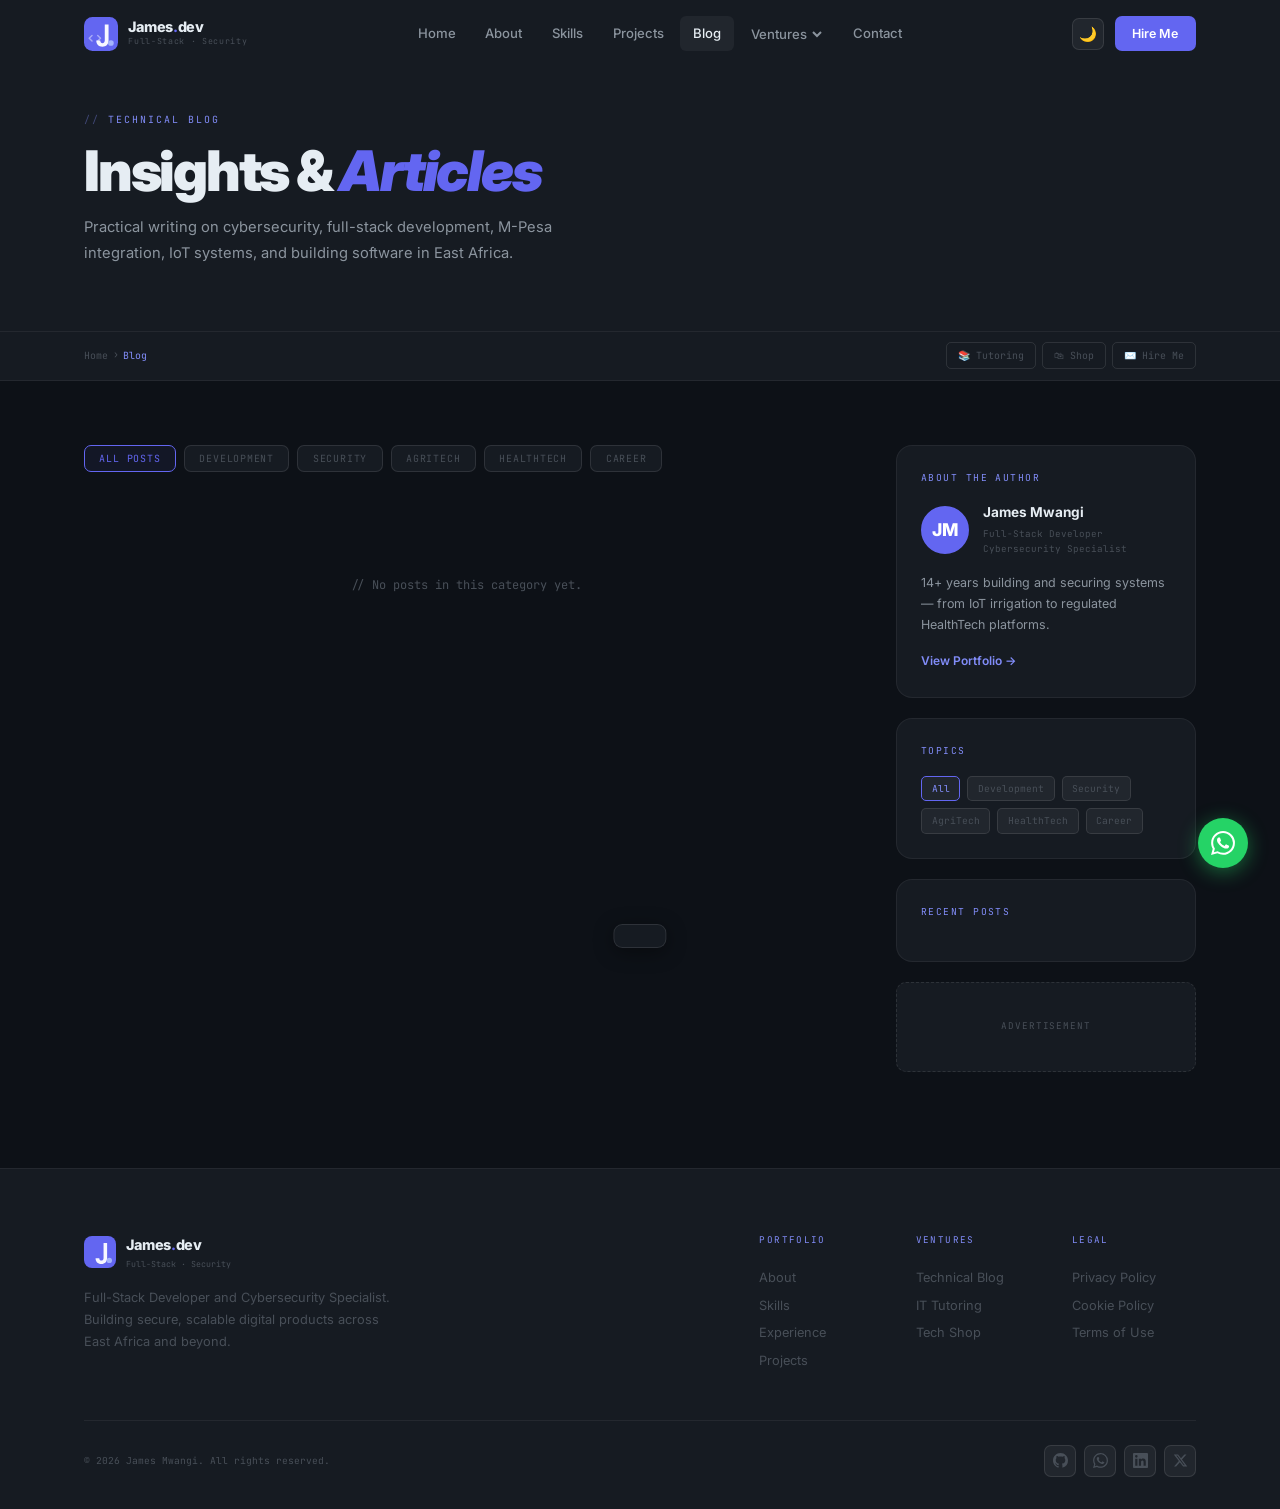
==== blog.html @ 461139a3 "Add files via upload" ====
<!DOCTYPE html>
<html lang="en" data-theme="dark">
<head>
<meta charset="UTF-8">
<meta name="viewport" content="width=device-width, initial-scale=1.0">
<title>Blog | James Mwangi — Cybersecurity &amp; Full-Stack Development Insights</title>
<meta name="description" content="Technical articles on cybersecurity, full-stack development, M-Pesa API integration, IoT systems, and building software in East Africa.">
<meta property="og:title" content="Blog — James Mwangi">
<meta property="og:type" content="website">
<meta name="robots" content="index, follow">
<link rel="canonical" href="https://jamesmainamwangi.com/blog.html">
<link rel="icon" href="favicon.ico">
<link rel="preconnect" href="https://fonts.googleapis.com">
<link href="https://fonts.googleapis.com/css2?family=Inter:wght@300;400;500;600;700;800;900&family=JetBrains+Mono:wght@400;500;700&display=swap" rel="stylesheet">
<style>
:root{--bg:#0d1117;--bg2:#161b22;--bg3:#21262d;--bg4:#30363d;--text:#e6edf3;--text2:#8b949e;--text3:#484f58;--accent:#6366f1;--accent2:#818cf8;--green:#3fb950;--border:rgba(255,255,255,.06);--border2:rgba(255,255,255,.1);--shadow2:0 4px 20px rgba(0,0,0,.4);--r:10px;--r2:16px;--t:all .25s cubic-bezier(.4,0,.2,1);}
[data-theme="light"]{--bg:#f6f8fa;--bg2:#fff;--bg3:#f0f2f5;--bg4:#e4e8ed;--text:#1f2328;--text2:#656d76;--text3:#9198a1;--border:rgba(0,0,0,.07);--border2:rgba(0,0,0,.12);--shadow2:0 4px 20px rgba(0,0,0,.06);}
*,*::before,*::after{margin:0;padding:0;box-sizing:border-box;}html{scroll-behavior:smooth;}
body{font-family:'Inter',system-ui,sans-serif;background:var(--bg);color:var(--text);line-height:1.6;overflow-x:hidden;transition:background .3s,color .3s;}
img{max-width:100%;display:block;}a{color:inherit;text-decoration:none;}button{cursor:pointer;border:none;background:none;font-family:inherit;}ul{list-style:none;}
::selection{background:var(--accent);color:#fff;}::-webkit-scrollbar{width:4px;}::-webkit-scrollbar-track{background:var(--bg);}::-webkit-scrollbar-thumb{background:var(--bg4);border-radius:2px;}
.container{max-width:1160px;margin:0 auto;padding:0 1.5rem;}
.nav{position:fixed;top:0;left:0;right:0;z-index:999;padding:1rem 0;transition:var(--t);}
.nav.stuck{background:rgba(13,17,23,.92);backdrop-filter:blur(20px);border-bottom:1px solid var(--border);padding:.7rem 0;}
[data-theme="light"] .nav.stuck{background:rgba(246,248,250,.92);}
.nav-inner{max-width:1160px;margin:0 auto;padding:0 1.5rem;display:flex;align-items:center;justify-content:space-between;}
.nav-logo{display:flex;align-items:center;gap:.65rem;}
.nav-logo-text .name{font-size:.9rem;font-weight:800;color:var(--text);letter-spacing:-.02em;line-height:1.15;}
.nav-logo-text .name span{color:var(--accent);}
.nav-logo-text .role{font-family:'JetBrains Mono',monospace;font-size:.52rem;color:var(--text3);letter-spacing:.08em;}
.nav-links{display:flex;align-items:center;gap:.25rem;}
.nav-links a{font-size:.82rem;font-weight:500;color:var(--text2);padding:.45rem .8rem;border-radius:6px;transition:var(--t);}
.nav-links a:hover,.nav-links a.active{color:var(--text);background:var(--bg3);}
.nav-dropdown{position:relative;}
.nav-dropdown-btn{font-size:.82rem;font-weight:500;color:var(--text2);padding:.45rem .8rem;border-radius:6px;display:flex;align-items:center;gap:.3rem;transition:var(--t);cursor:pointer;}
.nav-dropdown-btn:hover{color:var(--text);background:var(--bg3);}
.nav-dropdown-btn svg{width:12px;height:12px;transition:transform .25s;}
.nav-dropdown-btn.open svg{transform:rotate(180deg);}
.dropdown-menu{position:absolute;top:calc(100% + .5rem);right:0;width:220px;background:var(--bg2);border:1px solid var(--border2);border-radius:var(--r2);padding:.5rem;box-shadow:var(--shadow2);display:none;flex-direction:column;gap:.15rem;z-index:10;}
.dropdown-menu.open{display:flex;}
.dropdown-item{display:flex;align-items:center;gap:.75rem;padding:.75rem .9rem;border-radius:8px;transition:background .2s;}
.dropdown-item:hover{background:var(--bg3);}
.dropdown-item-icon{font-size:1.15rem;flex-shrink:0;}
.dropdown-item-text .t{font-size:.82rem;font-weight:600;color:var(--text);}
.dropdown-item-text .s{font-size:.7rem;color:var(--text2);margin-top:.1rem;}
.nav-right{display:flex;align-items:center;gap:.65rem;}
.theme-toggle{width:32px;height:32px;border-radius:7px;background:var(--bg3);border:1px solid var(--border2);color:var(--text2);font-size:.9rem;display:flex;align-items:center;justify-content:center;transition:var(--t);}
.theme-toggle:hover{background:var(--bg4);color:var(--text);}
.nav-cta{padding:.48rem 1.1rem;background:var(--accent);color:#fff;font-size:.78rem;font-weight:600;border-radius:7px;transition:var(--t);}
.nav-cta:hover{background:var(--accent2);}
.hamburger{display:none;flex-direction:column;gap:5px;width:32px;height:32px;align-items:center;justify-content:center;background:var(--bg3);border:1px solid var(--border2);border-radius:7px;padding:0;}
.hamburger span{display:block;width:16px;height:1.5px;background:var(--text);border-radius:2px;}
.mob-nav{display:none;position:fixed;inset:0;z-index:9000;background:var(--bg);flex-direction:column;align-items:center;justify-content:center;gap:2rem;}
.mob-nav.open{display:flex;}
.mob-nav a{font-size:1.6rem;font-weight:800;color:var(--text);transition:color .2s;}
.mob-nav a:hover{color:var(--accent2);}
.mob-close{position:absolute;top:1.5rem;right:1.5rem;font-size:1.3rem;color:var(--text2);width:36px;height:36px;border-radius:8px;background:var(--bg2);border:1px solid var(--border2);display:flex;align-items:center;justify-content:center;cursor:pointer;}
.page-hero{padding:7rem 0 4rem;background:var(--bg2);border-bottom:1px solid var(--border);}
.page-hero-eyebrow{font-family:'JetBrains Mono',monospace;font-size:.62rem;color:var(--accent2);letter-spacing:.2em;text-transform:uppercase;margin-bottom:.9rem;display:flex;align-items:center;gap:.5rem;}
.page-hero-eyebrow::before{content:'//';opacity:.4;}
.page-hero h1{font-size:clamp(2.2rem,5vw,3.5rem);font-weight:900;letter-spacing:-.04em;line-height:1.05;margin-bottom:.9rem;}
.page-hero h1 em{font-style:italic;color:var(--accent);}
.page-hero-sub{font-size:.92rem;color:var(--text2);line-height:1.75;max-width:520px;}
.breadcrumb-bar{background:var(--bg2);border-bottom:1px solid var(--border);padding:.65rem 0;}
.breadcrumb-inner{max-width:1160px;margin:0 auto;padding:0 1.5rem;display:flex;align-items:center;gap:.35rem;flex-wrap:wrap;}
.bc-crumb{font-family:'JetBrains Mono',monospace;font-size:.62rem;color:var(--text3);transition:color .2s;}
.bc-crumb:hover{color:var(--accent2);}
.bc-sep{color:var(--text3);font-size:.65rem;}
.bc-active{font-family:'JetBrains Mono',monospace;font-size:.62rem;color:var(--accent2);}
.bc-pill{font-family:'JetBrains Mono',monospace;font-size:.62rem;color:var(--text3);padding:.28rem .7rem;border:1px solid var(--border2);border-radius:5px;transition:all .2s;}
.bc-pill:hover{color:var(--accent2);border-color:var(--accent2);}
.blog-layout{display:grid;grid-template-columns:1fr 300px;gap:3rem;align-items:start;padding:4rem 0 6rem;}
.blog-filters{display:flex;gap:.5rem;flex-wrap:wrap;margin-bottom:2.5rem;}
.bf{font-family:'JetBrains Mono',monospace;font-size:.62rem;letter-spacing:.08em;text-transform:uppercase;padding:.38rem .9rem;border-radius:7px;background:var(--bg2);border:1px solid var(--border2);color:var(--text3);transition:var(--t);cursor:pointer;}
.bf:hover,.bf.on{border-color:var(--accent);color:var(--accent);background:rgba(99,102,241,.07);}
.blog-grid{display:flex;flex-direction:column;gap:1.25rem;}
.blog-card{background:var(--bg2);border:1px solid var(--border);border-radius:var(--r2);padding:1.75rem;cursor:pointer;transition:var(--t);display:flex;flex-direction:column;}
.blog-card:hover{border-color:rgba(99,102,241,.4);transform:translateY(-2px);box-shadow:var(--shadow2);}
.blog-card.featured{flex-direction:row;gap:2rem;align-items:flex-start;}
.bc-icon{width:88px;height:88px;border-radius:12px;background:var(--bg3);border:1px solid var(--border2);display:flex;align-items:center;justify-content:center;font-size:2rem;flex-shrink:0;}
.bc-badge{display:inline-block;font-family:'JetBrains Mono',monospace;font-size:.56rem;letter-spacing:.1em;text-transform:uppercase;padding:.2rem .55rem;border-radius:4px;background:rgba(99,102,241,.1);color:var(--accent2);margin-bottom:.65rem;}
.bc-title{font-size:1rem;font-weight:700;margin-bottom:.5rem;line-height:1.35;}
.blog-card.featured .bc-title{font-size:1.15rem;}
.bc-excerpt{font-size:.8rem;color:var(--text2);line-height:1.65;flex:1;margin-bottom:1rem;}
.bc-meta{display:flex;justify-content:space-between;align-items:center;margin-top:auto;padding-top:.75rem;border-top:1px solid var(--border);}
.bc-date{font-family:'JetBrains Mono',monospace;font-size:.6rem;color:var(--text3);}
.bc-read{font-size:.75rem;font-weight:600;color:var(--accent2);}
.loading-state{text-align:center;padding:3rem 2rem;color:var(--text3);font-family:'JetBrains Mono',monospace;font-size:.75rem;}
.spinner{width:28px;height:28px;border:2px solid var(--border2);border-top-color:var(--accent);border-radius:50%;animation:spin .7s linear infinite;margin:0 auto 1rem;}
@keyframes spin{to{transform:rotate(360deg);}}
.empty-state{text-align:center;padding:4rem 2rem;color:var(--text3);font-family:'JetBrains Mono',monospace;font-size:.75rem;}
.blog-sidebar{position:sticky;top:5.5rem;display:flex;flex-direction:column;gap:1.25rem;}
.sidebar-card{background:var(--bg2);border:1px solid var(--border);border-radius:var(--r2);padding:1.5rem;}
.sc-title{font-family:'JetBrains Mono',monospace;font-size:.6rem;color:var(--accent2);letter-spacing:.15em;text-transform:uppercase;margin-bottom:1.1rem;}
.sc-tags{display:flex;flex-wrap:wrap;gap:.45rem;}
.sc-tag{font-family:'JetBrains Mono',monospace;font-size:.6rem;padding:.25rem .6rem;border-radius:5px;background:var(--bg3);border:1px solid var(--border2);color:var(--text3);cursor:pointer;transition:var(--t);}
.sc-tag:hover,.sc-tag.on{border-color:var(--accent);color:var(--accent2);}
.sc-recent{display:flex;flex-direction:column;gap:.75rem;}
.sc-recent-item{display:flex;gap:.75rem;align-items:flex-start;cursor:pointer;transition:opacity .2s;}
.sc-recent-item:hover{opacity:.75;}
.sc-recent-num{font-family:'JetBrains Mono',monospace;font-size:.6rem;color:var(--accent2);flex-shrink:0;margin-top:.15rem;}
.sc-recent-title{font-size:.78rem;font-weight:500;color:var(--text2);line-height:1.45;}
.sc-author{display:flex;align-items:center;gap:.85rem;}
.sc-author-avatar{width:48px;height:48px;border-radius:50%;background:var(--accent);display:flex;align-items:center;justify-content:center;font-size:1.1rem;font-weight:800;color:#fff;flex-shrink:0;border:2px solid var(--accent);}
.sc-author-name{font-size:.85rem;font-weight:700;color:var(--text);}
.sc-author-role{font-family:'JetBrains Mono',monospace;font-size:.58rem;color:var(--text3);margin-top:.2rem;}
.ad-unit{background:var(--bg2);border:1px dashed var(--border2);border-radius:var(--r);padding:1.25rem;text-align:center;min-height:90px;display:flex;align-items:center;justify-content:center;}
.ad-label{font-family:'JetBrains Mono',monospace;font-size:.58rem;color:var(--text3);letter-spacing:.1em;text-transform:uppercase;}
.post-reader{display:none;padding:4rem 0 6rem;}
.post-reader.open{display:block;}
.post-reader-inner{display:grid;grid-template-columns:1fr 300px;gap:3rem;align-items:start;}
.post-back{display:inline-flex;align-items:center;gap:.45rem;font-family:'JetBrains Mono',monospace;font-size:.68rem;color:var(--accent2);margin-bottom:2.5rem;cursor:pointer;background:none;border:none;transition:gap .2s;text-transform:uppercase;letter-spacing:.08em;}
.post-back:hover{gap:.8rem;}
.post-cat{font-family:'JetBrains Mono',monospace;font-size:.62rem;color:var(--accent2);letter-spacing:.15em;text-transform:uppercase;margin-bottom:.75rem;}
.post-title-h{font-size:clamp(1.6rem,4vw,2.5rem);font-weight:900;letter-spacing:-.03em;line-height:1.1;margin-bottom:1rem;}
.post-meta-bar{display:flex;gap:2rem;font-family:'JetBrains Mono',monospace;font-size:.62rem;color:var(--text3);padding-bottom:1.5rem;border-bottom:1px solid var(--border2);margin-bottom:2.25rem;flex-wrap:wrap;}
.post-body{font-size:.95rem;line-height:1.85;color:var(--text2);}
.post-body h2{font-size:1.3rem;font-weight:800;color:var(--text);margin:2.5rem 0 .85rem;letter-spacing:-.02em;}
.post-body h3{font-size:1.05rem;font-weight:700;color:var(--text);margin:2rem 0 .6rem;}
.post-body p{margin-bottom:1.35rem;}
.post-body strong{color:var(--text);}
.post-body a{color:var(--accent2);text-decoration:underline;}
.post-body code{font-family:'JetBrains Mono',monospace;font-size:.83em;background:var(--bg2);border:1px solid var(--border2);padding:.12em .45em;color:var(--accent2);border-radius:4px;}
.post-body pre{background:var(--bg2);border:1px solid var(--border2);padding:1.4rem;border-radius:var(--r2);margin:1.5rem 0;overflow-x:auto;}
.post-body pre code{background:none;border:none;padding:0;color:var(--text);font-size:.82rem;line-height:1.7;}
.post-body ul,.post-body ol{margin:1rem 0 1.35rem 1.5rem;}
.post-body ul{list-style:disc;}.post-body ol{list-style:decimal;}
.post-body li{margin-bottom:.45rem;}
.post-body blockquote{border-left:3px solid var(--accent);padding:1rem 1.25rem;color:var(--text2);font-style:italic;margin:1.5rem 0;background:var(--bg2);border-radius:0 8px 8px 0;}
.post-body img{width:100%;border-radius:var(--r);border:1px solid var(--border2);margin:1.5rem 0;}
.post-body hr{border:none;border-top:1px solid var(--border2);margin:2rem 0;}
.post-body .video-wrap{position:relative;padding-bottom:56.25%;height:0;margin:1.5rem 0;border-radius:var(--r);overflow:hidden;}
.post-body .video-wrap iframe{position:absolute;inset:0;width:100%;height:100%;}
.share-strip{margin-top:3rem;padding-top:2rem;border-top:1px solid var(--border2);}
.share-label{font-family:'JetBrains Mono',monospace;font-size:.6rem;color:var(--text3);letter-spacing:.12em;text-transform:uppercase;margin-bottom:.9rem;}
.share-btns{display:flex;gap:.6rem;flex-wrap:wrap;}
.sh{padding:.48rem 1.05rem;border-radius:7px;font-size:.72rem;font-weight:700;display:flex;align-items:center;gap:.4rem;transition:var(--t);font-family:'Inter',sans-serif;border:none;cursor:pointer;}
.sh:hover{transform:translateY(-2px);}
.sh-wa{background:#25d366;color:#fff;}.sh-tw{background:#1da1f2;color:#fff;}.sh-li{background:#0077b5;color:#fff;}
.sh-cp{background:var(--bg2);border:1px solid var(--border2);color:var(--text2);}
.sh-cp:hover{border-color:var(--accent);color:var(--accent2);}
.wa-fab{position:fixed;bottom:2rem;right:2rem;z-index:800;width:50px;height:50px;border-radius:50%;background:#25d366;color:#fff;display:flex;align-items:center;justify-content:center;box-shadow:0 4px 20px rgba(37,211,102,.45);transition:var(--t);text-decoration:none;}
.wa-fab:hover{transform:scale(1.1);}
.toast{position:fixed;bottom:2rem;left:50%;transform:translateX(-50%) translateY(80px);background:var(--bg2);border:1px solid var(--border2);color:var(--text);padding:.7rem 1.6rem;border-radius:9px;font-size:.82rem;font-weight:500;z-index:99999;transition:transform .35s;white-space:nowrap;box-shadow:var(--shadow2);pointer-events:none;}
.toast.show{transform:translateX(-50%) translateY(0);}
.footer{background:var(--bg2);border-top:1px solid var(--border);padding:4rem 0 2rem;}
.footer-top{display:grid;grid-template-columns:1.4fr 1fr;gap:4rem;margin-bottom:3rem;}
.fb-logo{display:flex;align-items:center;gap:.65rem;margin-bottom:1rem;}
.fb-name{font-size:.9rem;font-weight:800;letter-spacing:-.02em;}
.fb-name span{color:var(--accent);}
.fb-role{font-family:'JetBrains Mono',monospace;font-size:.52rem;color:var(--text3);margin-top:.15rem;}
.footer-bio{font-size:.8rem;color:var(--text3);line-height:1.7;max-width:320px;}
.footer-cols{display:grid;grid-template-columns:repeat(3,1fr);gap:2rem;}
.fc-title{font-family:'JetBrains Mono',monospace;font-size:.58rem;color:var(--accent2);letter-spacing:.15em;text-transform:uppercase;margin-bottom:.85rem;}
.footer-col{display:flex;flex-direction:column;gap:.45rem;}
.footer-col a{font-size:.8rem;color:var(--text3);transition:color .2s;}
.footer-col a:hover{color:var(--accent2);}
.footer-bottom{display:flex;justify-content:space-between;align-items:center;flex-wrap:wrap;gap:1rem;padding-top:1.5rem;border-top:1px solid var(--border);}
.footer-copy{font-family:'JetBrains Mono',monospace;font-size:.6rem;color:var(--text3);}
.footer-socials{display:flex;gap:.5rem;}
.soc-btn{width:32px;height:32px;border-radius:7px;background:var(--bg3);border:1px solid var(--border2);color:var(--text3);display:flex;align-items:center;justify-content:center;transition:var(--t);}
.soc-btn:hover{background:var(--accent);border-color:var(--accent);color:#fff;transform:translateY(-2px);}
.reveal{opacity:0;transform:translateY(20px);transition:opacity .6s,transform .6s;}
.reveal.in{opacity:1;transform:translateY(0);}
@media(max-width:1024px){.blog-layout,.post-reader-inner{grid-template-columns:1fr;}.blog-sidebar{position:static;}.footer-top{grid-template-columns:1fr;gap:3rem;}}
@media(max-width:768px){.nav-links,.nav-dropdown,.nav-cta{display:none;}.hamburger{display:flex;}.blog-card.featured{flex-direction:column;}.bc-icon{width:60px;height:60px;font-size:1.5rem;}.footer-cols{grid-template-columns:repeat(2,1fr);}}
@media(max-width:520px){.footer-cols{grid-template-columns:1fr;}}
</style>
</head>
<body>

<div class="mob-nav" id="mobNav">
  <button class="mob-close" onclick="closeMob()">&#x2715;</button>
  <a href="index.html" onclick="closeMob()">Home</a>
  <a href="index.html#about" onclick="closeMob()">About</a>
  <a href="index.html#projects" onclick="closeMob()">Projects</a>
  <a href="blog.html" onclick="closeMob()" style="color:var(--accent2)">Blog</a>
  <a href="tutoring.html" onclick="closeMob()">Tutoring</a>
  <a href="shop.html" onclick="closeMob()">Shop</a>
  <a href="index.html#contact" onclick="closeMob()">Contact</a>
</div>

<nav class="nav" id="mainNav">
  <div class="nav-inner">
    <a href="index.html" class="nav-logo">
      <svg width="34" height="34" viewBox="0 0 36 36" fill="none"><rect width="36" height="36" rx="9" fill="#6366f1"/><path d="M21 8h5v17c0 3.9-2.4 6.5-6.5 6.5S13 28.9 13 25h4.2c0 1.7 1 2.7 2.3 2.7s2.5-1 2.5-2.7V8z" fill="white" opacity=".95"/><circle cx="28.5" cy="27.5" r="3" fill="#a5b4fc"/><path d="M8.5 19.5l-3 3 3 3M14.5 19.5l3 3-3 3" stroke="white" stroke-width="1.5" stroke-linecap="round" stroke-linejoin="round" opacity=".45"/></svg>
      <div class="nav-logo-text"><div class="name">James<span>.</span>dev</div><div class="role">Full-Stack &middot; Security</div></div>
    </a>
    <div class="nav-links">
      <a href="index.html">Home</a><a href="index.html#about">About</a><a href="index.html#skills">Skills</a>
      <a href="index.html#projects">Projects</a><a href="blog.html" class="active">Blog</a>
      <div class="nav-dropdown">
        <button class="nav-dropdown-btn" id="venturesBtn" onclick="toggleDropdown()">Ventures<svg viewBox="0 0 12 12" fill="none" stroke="currentColor" stroke-width="2"><path d="M2 4l4 4 4-4"/></svg></button>
        <div class="dropdown-menu" id="venturesMenu">
          <a href="tutoring.html" class="dropdown-item"><span class="dropdown-item-icon">&#x1F4DA;</span><div class="dropdown-item-text"><div class="t">IT &amp; CS Tutoring</div><div class="s">Academic coaching &amp; mentorship</div></div></a>
          <a href="shop.html" class="dropdown-item"><span class="dropdown-item-icon">&#x1F6CD;</span><div class="dropdown-item-text"><div class="t">Tech Shop</div><div class="s">Curated developer tools &amp; gadgets</div></div></a>
        </div>
      </div>
      <a href="index.html#contact">Contact</a>
    </div>
    <div class="nav-right">
      <button class="theme-toggle" id="themeBtn" onclick="toggleTheme()">&#x1F319;</button>
      <a href="index.html#contact" class="nav-cta">Hire Me</a>
      <button class="hamburger" onclick="openMob()"><span></span><span></span><span></span></button>
    </div>
  </div>
</nav>

<header class="page-hero">
  <div class="container">
    <div class="page-hero-eyebrow">Technical Blog</div>
    <h1>Insights &amp; <em>Articles</em></h1>
    <p class="page-hero-sub">Practical writing on cybersecurity, full-stack development, M-Pesa integration, IoT systems, and building software in East Africa.</p>
  </div>
</header>

<div class="breadcrumb-bar"><div class="breadcrumb-inner">
  <a href="index.html" class="bc-crumb">Home</a><span class="bc-sep">&#x203A;</span><span class="bc-active">Blog</span>
  <div style="flex:1"></div>
  <a href="tutoring.html" class="bc-pill">&#x1F4DA; Tutoring</a>
  <a href="shop.html" class="bc-pill">&#x1F6CD; Shop</a>
  <a href="index.html#contact" class="bc-pill">&#x2709;&#xFE0F; Hire Me</a>
</div></div>

<div class="container">
  <div id="blogIndex">
    <div class="blog-layout">
      <div>
        <div class="blog-filters" id="blogFilters">
          <button class="bf on" onclick="filterPosts(this,'all')">All Posts</button>
          <button class="bf" onclick="filterPosts(this,'dev')">Development</button>
          <button class="bf" onclick="filterPosts(this,'security')">Security</button>
          <button class="bf" onclick="filterPosts(this,'agritech')">AgriTech</button>
          <button class="bf" onclick="filterPosts(this,'healthtech')">HealthTech</button>
          <button class="bf" onclick="filterPosts(this,'career')">Career</button>
        </div>
        <div class="blog-grid" id="blogGrid">
          <div class="loading-state"><div class="spinner"></div>// Loading posts&hellip;</div>
        </div>
      </div>
      <aside class="blog-sidebar">
        <div class="sidebar-card">
          <div class="sc-title">About the Author</div>
          <div class="sc-author"><div class="sc-author-avatar">JM</div><div><div class="sc-author-name">James Mwangi</div><div class="sc-author-role">Full-Stack Developer<br>Cybersecurity Specialist</div></div></div>
          <p style="font-size:.78rem;color:var(--text2);line-height:1.7;margin-top:.9rem;">14+ years building and securing systems &mdash; from IoT irrigation to regulated HealthTech platforms.</p>
          <a href="index.html" style="display:inline-flex;align-items:center;gap:.4rem;margin-top:1rem;font-size:.75rem;font-weight:600;color:var(--accent2);">View Portfolio &rarr;</a>
        </div>
        <div class="sidebar-card">
          <div class="sc-title">Topics</div>
          <div class="sc-tags" id="sidebarTags">
            <span class="sc-tag on" onclick="filterPosts(null,'all')">All</span>
            <span class="sc-tag" onclick="filterPosts(null,'dev')">Development</span>
            <span class="sc-tag" onclick="filterPosts(null,'security')">Security</span>
            <span class="sc-tag" onclick="filterPosts(null,'agritech')">AgriTech</span>
            <span class="sc-tag" onclick="filterPosts(null,'healthtech')">HealthTech</span>
            <span class="sc-tag" onclick="filterPosts(null,'career')">Career</span>
          </div>
        </div>
        <div class="sidebar-card"><div class="sc-title">Recent Posts</div><div class="sc-recent" id="recentPosts"></div></div>
        <div class="ad-unit"><div class="ad-label">Advertisement</div></div>
      </aside>
    </div>
  </div>

  <div class="post-reader" id="postReader">
    <div class="post-reader-inner">
      <div>
        <button class="post-back" onclick="closePost()">&larr; Back to Blog</button>
        <div id="postContent"></div>
      </div>
      <aside class="blog-sidebar">
        <div class="sidebar-card">
          <div class="sc-title">About the Author</div>
          <div class="sc-author"><div class="sc-author-avatar">JM</div><div><div class="sc-author-name">James Mwangi</div><div class="sc-author-role">Full-Stack Developer<br>Cybersecurity Specialist</div></div></div>
          <p style="font-size:.78rem;color:var(--text2);line-height:1.7;margin-top:.9rem;">14+ years building and securing systems across HealthTech, AgriTech, media, and enterprise IT.</p>
          <a href="index.html" style="display:inline-flex;align-items:center;gap:.4rem;margin-top:1rem;font-size:.75rem;font-weight:600;color:var(--accent2);">View Portfolio &rarr;</a>
        </div>
        <div class="sidebar-card"><div class="sc-title">More Articles</div><div class="sc-recent" id="recentPosts2"></div></div>
        <div class="ad-unit" style="min-height:250px;"><div class="ad-label">Advertisement</div></div>
      </aside>
    </div>
  </div>
</div>

<footer class="footer"><div class="container">
  <div class="footer-top">
    <div>
      <div class="fb-logo"><svg width="32" height="32" viewBox="0 0 36 36" fill="none"><rect width="36" height="36" rx="9" fill="#6366f1"/><path d="M21 8h5v17c0 3.9-2.4 6.5-6.5 6.5S13 28.9 13 25h4.2c0 1.7 1 2.7 2.3 2.7s2.5-1 2.5-2.7V8z" fill="white" opacity=".95"/><circle cx="28.5" cy="27.5" r="3" fill="#a5b4fc"/></svg><div><div class="fb-name">James<span>.</span>dev</div><div class="fb-role">Full-Stack &middot; Security</div></div></div>
      <p class="footer-bio">Full-Stack Developer and Cybersecurity Specialist. Building secure, scalable digital products across East Africa and beyond.</p>
    </div>
    <div class="footer-cols">
      <div class="footer-col"><div class="fc-title">Portfolio</div><a href="index.html#about">About</a><a href="index.html#skills">Skills</a><a href="index.html#experience">Experience</a><a href="index.html#projects">Projects</a></div>
      <div class="footer-col"><div class="fc-title">Ventures</div><a href="blog.html">Technical Blog</a><a href="tutoring.html">IT Tutoring</a><a href="shop.html">Tech Shop</a></div>
      <div class="footer-col"><div class="fc-title">Legal</div><a href="privacy.html">Privacy Policy</a><a href="privacy.html#cookies">Cookie Policy</a><a href="privacy.html#terms">Terms of Use</a></div>
    </div>
  </div>
  <div class="footer-bottom">
    <div class="footer-copy">&copy; 2026 James Mwangi. All rights reserved.</div>
    <div class="footer-socials">
      <a href="https://github.com/Ruchathi2010" target="_blank" rel="noopener" class="soc-btn"><svg width="15" height="15" viewBox="0 0 24 24" fill="currentColor"><path d="M12 0C5.37 0 0 5.37 0 12c0 5.31 3.435 9.795 8.205 11.385.6.105.825-.255.825-.57 0-.285-.015-1.23-.015-2.235-3.015.555-3.795-.735-4.035-1.41-.135-.345-.72-1.41-1.23-1.695-.42-.225-1.02-.78-.015-.795.945-.015 1.62.87 1.845 1.23 1.08 1.815 2.805 1.305 3.495.99.105-.78.42-1.305.765-1.605-2.67-.3-5.46-1.335-5.46-5.925 0-1.305.465-2.385 1.23-3.225-.12-.3-.54-1.53.12-3.18 0 0 1.005-.315 3.3 1.23.96-.27 1.98-.405 3-.405s2.04.135 3 .405c2.295-1.56 3.3-1.23 3.3-1.23.66 1.65.24 2.88.12 3.18.765.84 1.23 1.905 1.23 3.225 0 4.605-2.805 5.625-5.475 5.925.435.375.81 1.095.81 2.22 0 1.605-.015 2.895-.015 3.3 0 .315.225.69.825.57A12.02 12.02 0 0024 12c0-6.63-5.37-12-12-12z"/></svg></a>
      <a href="https://wa.me/254711618115" target="_blank" rel="noopener" class="soc-btn"><svg width="15" height="15" viewBox="0 0 24 24" fill="currentColor"><path d="M17.472 14.382c-.297-.149-1.758-.867-2.03-.967-.273-.099-.471-.148-.67.15-.197.297-.767.966-.94 1.164-.173.199-.347.223-.644.075-.297-.15-1.255-.463-2.39-1.475-.883-.788-1.48-1.761-1.653-2.059-.173-.297-.018-.458.13-.606.134-.133.298-.347.446-.52.149-.174.198-.298.298-.497.099-.198.05-.371-.025-.52-.075-.149-.669-1.612-.916-2.207-.242-.579-.487-.5-.669-.51-.173-.008-.371-.01-.57-.01-.198 0-.52.074-.792.372-.272.297-1.04 1.016-1.04 2.479 0 1.462 1.065 2.875 1.213 3.074.149.198 2.096 3.2 5.077 4.487.709.306 1.262.489 1.694.625.712.227 1.36.195 1.871.118.571-.085 1.758-.719 2.006-1.413.248-.694.248-1.289.173-1.413-.074-.124-.272-.198-.57-.347m-5.421 7.403h-.004a9.87 9.87 0 01-5.031-1.378l-.361-.214-3.741.982.998-3.648-.235-.374a9.86 9.86 0 01-1.51-5.26c.001-5.45 4.436-9.884 9.888-9.884 2.64 0 5.122 1.03 6.988 2.898a9.825 9.825 0 012.893 6.994c-.003 5.45-4.437 9.884-9.885 9.884m8.413-18.297A11.815 11.815 0 0012.05 0C5.495 0 .16 5.335.157 11.892c0 2.096.547 4.142 1.588 5.945L.057 24l6.305-1.654a11.882 11.882 0 005.683 1.448h.005c6.554 0 11.89-5.335 11.893-11.893a11.821 11.821 0 00-3.48-8.413z"/></svg></a>
      <a href="https://linkedin.com" target="_blank" rel="noopener" class="soc-btn"><svg width="15" height="15" viewBox="0 0 24 24" fill="currentColor"><path d="M20.447 20.452h-3.554v-5.569c0-1.328-.027-3.037-1.852-3.037-1.853 0-2.136 1.445-2.136 2.939v5.667H9.351V9h3.414v1.561h.046c.477-.9 1.637-1.85 3.37-1.85 3.601 0 4.267 2.37 4.267 5.455v6.286zM5.337 7.433a2.062 2.062 0 01-2.063-2.065 2.064 2.064 0 112.063 2.065zm1.782 13.019H3.555V9h3.564v11.452zM22.225 0H1.771C.792 0 0 .774 0 1.729v20.542C0 23.227.792 24 1.771 24h20.451C23.2 24 24 23.227 24 22.271V1.729C24 .774 23.2 0 22.222 0h.003z"/></svg></a>
      <a href="https://twitter.com" target="_blank" rel="noopener" class="soc-btn"><svg width="15" height="15" viewBox="0 0 24 24" fill="currentColor"><path d="M18.244 2.25h3.308l-7.227 8.26 8.502 11.24H16.17l-5.214-6.817L4.99 21.75H1.68l7.73-8.835L1.254 2.25H8.08l4.713 6.231zm-1.161 17.52h1.833L7.084 4.126H5.117z"/></svg></a>
    </div>
  </div>
</div></footer>

<a href="https://wa.me/254711618115" target="_blank" rel="noopener" class="wa-fab"><svg width="24" height="24" viewBox="0 0 24 24" fill="currentColor"><path d="M17.472 14.382c-.297-.149-1.758-.867-2.03-.967-.273-.099-.471-.148-.67.15-.197.297-.767.966-.94 1.164-.173.199-.347.223-.644.075-.297-.15-1.255-.463-2.39-1.475-.883-.788-1.48-1.761-1.653-2.059-.173-.297-.018-.458.13-.606.134-.133.298-.347.446-.52.149-.174.198-.298.298-.497.099-.198.05-.371-.025-.52-.075-.149-.669-1.612-.916-2.207-.242-.579-.487-.5-.669-.51-.173-.008-.371-.01-.57-.01-.198 0-.52.074-.792.372-.272.297-1.04 1.016-1.04 2.479 0 1.462 1.065 2.875 1.213 3.074.149.198 2.096 3.2 5.077 4.487.709.306 1.262.489 1.694.625.712.227 1.36.195 1.871.118.571-.085 1.758-.719 2.006-1.413.248-.694.248-1.289.173-1.413-.074-.124-.272-.198-.57-.347m-5.421 7.403h-.004a9.87 9.87 0 01-5.031-1.378l-.361-.214-3.741.982.998-3.648-.235-.374a9.86 9.86 0 01-1.51-5.26c.001-5.45 4.436-9.884 9.888-9.884 2.64 0 5.122 1.03 6.988 2.898a9.825 9.825 0 012.893 6.994c-.003 5.45-4.437 9.884-9.885 9.884m8.413-18.297A11.815 11.815 0 0012.05 0C5.495 0 .16 5.335.157 11.892c0 2.096.547 4.142 1.588 5.945L.057 24l6.305-1.654a11.882 11.882 0 005.683 1.448h.005c6.554 0 11.89-5.335 11.893-11.893a11.821 11.821 0 00-3.48-8.413z"/></svg></a>
<div class="toast" id="toast"></div>

<script>
const CAT_LABELS = { dev:'Full-Stack Dev', security:'Cybersecurity', agritech:'AgriTech & IoT', career:'Career', healthtech:'HealthTech' };
const CAT_ICONS  = { dev:'{ }', security:'&#x1F6E1;', agritech:'&#x1F331;', career:'&#x1F30D;', healthtech:'&#x1F48A;' };

let allPosts     = [];
let activeFilter = 'all';
let shareData    = { title: '', url: '' };

function esc(s) {
  return String(s).replace(/&/g,'&amp;').replace(/</g,'&lt;').replace(/>/g,'&gt;').replace(/"/g,'&quot;');
}

/* ================================================================
   LOAD — fetches posts.json from the same server
   No API keys. No database. Zero config.
   To add a post: edit posts.json on GitHub, commit, done.
================================================================ */
async function loadPosts() {
  const grid = document.getElementById('blogGrid');
  if (grid) grid.innerHTML = '<div class="loading-state"><div class="spinner"></div>// Loading posts&hellip;</div>';

  try {
    const res = await fetch('posts.json?t=' + Date.now());
    if (!res.ok) throw new Error('HTTP ' + res.status);
    allPosts = await res.json();
    console.log('[Blog] Loaded', allPosts.length, 'posts from posts.json');
  } catch (err) {
    console.error('[Blog] Failed to load posts.json:', err.message);
    allPosts = [];
  }

  renderBlog();
  checkUrlPost();
}

/* ================================================================
   RENDER
================================================================ */
function renderBlog() {
  const grid = document.getElementById('blogGrid');
  if (!grid) return;

  const posts = activeFilter === 'all' ? allPosts : allPosts.filter(function(p) { return p.cat === activeFilter; });

  if (!posts.length) {
    grid.innerHTML = '<div class="empty-state">// No posts in this category yet.</div>';
    renderRecent();
    return;
  }

  var html = '';
  for (var i = 0; i < posts.length; i++) {
    var p     = posts[i];
    var label = CAT_LABELS[p.cat] || p.cat;
    var icon  = CAT_ICONS[p.cat]  || '&#x1F4DD;';
    var feat  = i === 0 ? ' featured' : '';
    html += '<article class="blog-card' + feat + '" onclick="openPost(' + "'" + esc(p.id) + "'" + ')" role="button" tabindex="0">';
    html += '<div class="bc-icon">' + icon + '</div>';
    html += '<div style="flex:1">';
    html += '<span class="bc-badge">' + esc(label) + '</span>';
    html += '<h2 class="bc-title">' + esc(p.title) + '</h2>';
    html += '<p class="bc-excerpt">' + esc(p.excerpt || '') + '</p>';
    html += '<div class="bc-meta">';
    html += '<span class="bc-date">' + esc(p.date || '') + '</span>';
    html += '<span class="bc-read">' + esc(p.readTime || '5 min read') + ' &rarr;</span>';
    html += '</div></div></article>';
  }
  grid.innerHTML = html;
  grid.querySelectorAll('.blog-card').forEach(function(el) { el.classList.add('reveal'); revObs.observe(el); });
  renderRecent();
}

function renderRecent() {
  var posts = allPosts.slice(0, 5);
  var html  = '';
  for (var i = 0; i < posts.length; i++) {
    var p = posts[i];
    html += '<div class="sc-recent-item" onclick="openPost(' + "'" + esc(p.id) + "'" + ')">';
    html += '<span class="sc-recent-num">0' + (i + 1) + '</span>';
    html += '<span class="sc-recent-title">' + esc(p.title) + '</span></div>';
  }
  ['recentPosts','recentPosts2'].forEach(function(id) {
    var el = document.getElementById(id);
    if (el) el.innerHTML = html;
  });
}

function filterPosts(btn, cat) {
  activeFilter = cat;
  document.querySelectorAll('#blogFilters .bf').forEach(function(b) {
    b.classList.toggle('on', b === btn || (b.getAttribute('onclick') || '').indexOf("'" + cat + "'") !== -1);
  });
  document.querySelectorAll('#sidebarTags .sc-tag').forEach(function(t) {
    t.classList.toggle('on', (t.getAttribute('onclick') || '').indexOf("'" + cat + "'") !== -1);
  });
  renderBlog();
}

/* ================================================================
   READ POST
================================================================ */
function openPost(id) {
  var p = null;
  for (var i = 0; i < allPosts.length; i++) { if (allPosts[i].id === id) { p = allPosts[i]; break; } }
  if (!p) return;

  var label   = CAT_LABELS[p.cat] || p.cat;
  var pageUrl = location.origin + location.pathname + '?post=' + encodeURIComponent(id);
  shareData   = { title: p.title, url: pageUrl };

  var html = '';
  html += '<div class="post-cat">' + esc(label) + '</div>';
  html += '<h1 class="post-title-h">' + esc(p.title) + '</h1>';
  html += '<div class="post-meta-bar">';
  html += '<span>&#x1F4C5; ' + esc(p.date || '') + '</span>';
  html += '<span>&#x23F1; ' + esc(p.readTime || '5 min read') + '</span>';
  html += '<span>&#x270D;&#xFE0F; James Mwangi</span></div>';
  html += '<div class="post-body">' + (p.body || '') + '</div>';
  html += '<div class="share-strip"><div class="share-label">Share this article</div><div class="share-btns">';
  html += '<button class="sh sh-wa" onclick="doShare(\'wa\')">&#x1F4F2; WhatsApp</button>';
  html += '<button class="sh sh-tw" onclick="doShare(\'tw\')">Twitter</button>';
  html += '<button class="sh sh-li" onclick="doShare(\'li\')">LinkedIn</button>';
  html += '<button class="sh sh-cp" onclick="doShare(\'cp\')">&#x1F4CB; Copy Link</button>';
  html += '</div></div>';
  html += '<div style="margin-top:3rem;padding-top:2rem;border-top:1px solid var(--border2)">';
  html += '<div style="font-family:\'JetBrains Mono\',monospace;font-size:.62rem;color:var(--accent2);letter-spacing:.15em;text-transform:uppercase;margin-bottom:1.5rem">// Comments</div>';
  html += '<div id="disqus_thread"></div></div>';

  document.getElementById('postContent').innerHTML = html;
  document.getElementById('blogIndex').style.display = 'none';
  document.getElementById('postReader').classList.add('open');
  window.scrollTo({ top: 0, behavior: 'smooth' });
  history.pushState({ postId: id }, '', '?post=' + id);
  loadDisqus(id, p.title, pageUrl);
  renderRecent();
}

function closePost() {
  document.getElementById('blogIndex').style.display = '';
  document.getElementById('postReader').classList.remove('open');
  window.scrollTo({ top: 0, behavior: 'smooth' });
  history.pushState({}, '', location.pathname);
  if (window.DISQUS) window.DISQUS.reset({ reload: false });
}

window.addEventListener('popstate', function(e) {
  if (e.state && e.state.postId) openPost(e.state.postId);
  else { document.getElementById('blogIndex').style.display = ''; document.getElementById('postReader').classList.remove('open'); }
});

function checkUrlPost() {
  var id = new URLSearchParams(location.search).get('post');
  if (id) openPost(id);
}

function doShare(type) {
  var t = encodeURIComponent(shareData.title);
  var u = encodeURIComponent(shareData.url);
  if (type === 'wa') window.open('https://wa.me/?text=' + t + '%0A' + u, '_blank');
  else if (type === 'tw') window.open('https://twitter.com/intent/tweet?text=' + t + '&url=' + u, '_blank');
  else if (type === 'li') window.open('https://linkedin.com/sharing/share-offsite/?url=' + u, '_blank');
  else if (type === 'cp') navigator.clipboard.writeText(shareData.url).then(function() { showToast('Link copied!'); });
}

function loadDisqus(id, title, url) {
  window.disqus_config = function() { this.page.url = url; this.page.identifier = 'post-' + id; this.page.title = title; };
  if (window.DISQUS) { window.DISQUS.reset({ reload: true, config: window.disqus_config }); }
  else { var s = document.createElement('script'); s.src = 'https://jamesmwangi.disqus.com/embed.js'; s.async = true; document.head.appendChild(s); }
}

/* ================================================================
   THEME / NAV
================================================================ */
(function() {
  if (localStorage.getItem('jm_theme') === 'light') {
    document.documentElement.setAttribute('data-theme','light');
    var b = document.getElementById('themeBtn'); if (b) b.textContent = '\u2600\uFE0F';
  }
})();
function toggleTheme() {
  var html = document.documentElement, l = html.getAttribute('data-theme') === 'light';
  html.setAttribute('data-theme', l ? 'dark' : 'light');
  var b = document.getElementById('themeBtn'); if (b) b.textContent = l ? '\uD83C\uDF19' : '\u2600\uFE0F';
  localStorage.setItem('jm_theme', l ? 'dark' : 'light');
}
window.addEventListener('scroll', function() { document.getElementById('mainNav').classList.toggle('stuck', window.scrollY > 60); }, { passive: true });
function openMob()  { document.getElementById('mobNav').classList.add('open'); }
function closeMob() { document.getElementById('mobNav').classList.remove('open'); }
function toggleDropdown() {
  var btn = document.getElementById('venturesBtn'), menu = document.getElementById('venturesMenu');
  if (!btn || !menu) return;
  var open = menu.classList.toggle('open'); btn.classList.toggle('open', open);
}
document.addEventListener('click', function(e) {
  var btn = document.getElementById('venturesBtn'), menu = document.getElementById('venturesMenu');
  if (btn && menu && !btn.contains(e.target) && !menu.contains(e.target)) { menu.classList.remove('open'); btn.classList.remove('open'); }
});
var revObs = new IntersectionObserver(function(entries) { entries.forEach(function(e) { if (e.isIntersecting) e.target.classList.add('in'); }); }, { threshold: 0.08 });
document.querySelectorAll('.reveal').forEach(function(el) { revObs.observe(el); });
function showToast(msg) {
  var t = document.getElementById('toast'); if (!t) return;
  t.textContent = msg; t.classList.add('show');
  setTimeout(function() { t.classList.remove('show'); }, 3500);
}

/* ================================================================
   INIT
================================================================ */
document.addEventListener('DOMContentLoaded', loadPosts);
</script>
</body>
</html>
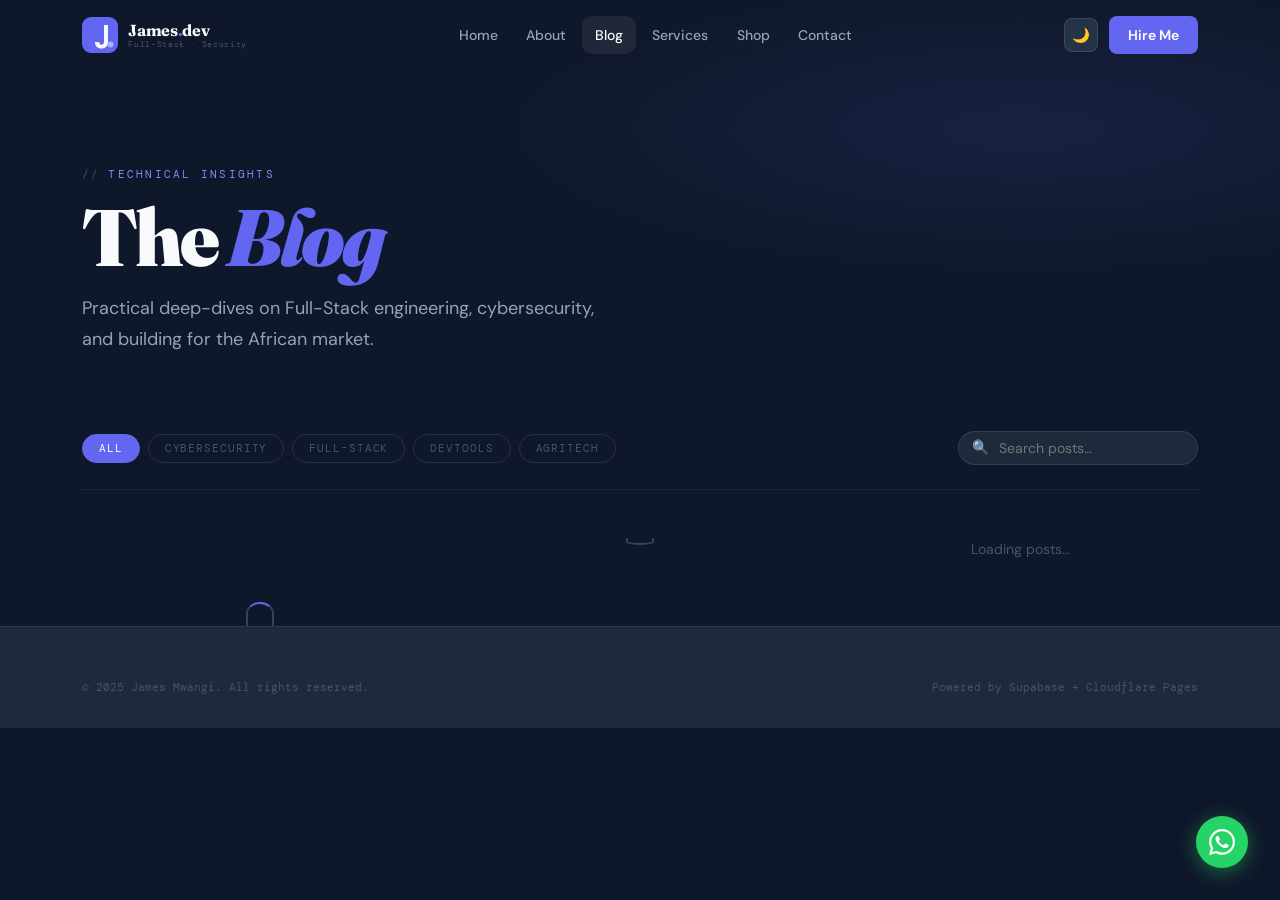
==== commit 165c6a54: "Add files via upload" ====
--- a/blog.html
+++ b/blog.html
@@ -3,520 +3,1064 @@
 <head>
 <meta charset="UTF-8">
 <meta name="viewport" content="width=device-width, initial-scale=1.0">
-<title>Blog | James Mwangi — Cybersecurity &amp; Full-Stack Development Insights</title>
-<meta name="description" content="Technical articles on cybersecurity, full-stack development, M-Pesa API integration, IoT systems, and building software in East Africa.">
-<meta property="og:title" content="Blog — James Mwangi">
+<title>Technical Blog — James Mwangi | Full-Stack & Cybersecurity</title>
+<meta name="description" content="Practical deep-dives on Full-Stack development, cybersecurity, M-Pesa integrations, and building for the African market.">
+<meta property="og:title" content="James Mwangi — Technical Blog">
+<meta property="og:description" content="Practical engineering insights for African developers.">
 <meta property="og:type" content="website">
 <meta name="robots" content="index, follow">
-<link rel="canonical" href="https://jamesmainamwangi.com/blog.html">
-<link rel="icon" href="favicon.ico">
 <link rel="preconnect" href="https://fonts.googleapis.com">
-<link href="https://fonts.googleapis.com/css2?family=Inter:wght@300;400;500;600;700;800;900&family=JetBrains+Mono:wght@400;500;700&display=swap" rel="stylesheet">
+<link href="https://fonts.googleapis.com/css2?family=DM+Sans:ital,opsz,wght@0,9..40,300;0,9..40,400;0,9..40,500;0,9..40,600;0,9..40,700;0,9..40,800;0,9..40,900;1,9..40,400&family=DM+Mono:wght@400;500;600&family=Fraunces:ital,opsz,wght@0,9..144,300;0,9..144,600;0,9..144,700;0,9..144,900;1,9..144,400&display=swap" rel="stylesheet">
+<link rel="stylesheet" href="style.css">
+
 <style>
-:root{--bg:#0d1117;--bg2:#161b22;--bg3:#21262d;--bg4:#30363d;--text:#e6edf3;--text2:#8b949e;--text3:#484f58;--accent:#6366f1;--accent2:#818cf8;--green:#3fb950;--border:rgba(255,255,255,.06);--border2:rgba(255,255,255,.1);--shadow2:0 4px 20px rgba(0,0,0,.4);--r:10px;--r2:16px;--t:all .25s cubic-bezier(.4,0,.2,1);}
-[data-theme="light"]{--bg:#f6f8fa;--bg2:#fff;--bg3:#f0f2f5;--bg4:#e4e8ed;--text:#1f2328;--text2:#656d76;--text3:#9198a1;--border:rgba(0,0,0,.07);--border2:rgba(0,0,0,.12);--shadow2:0 4px 20px rgba(0,0,0,.06);}
-*,*::before,*::after{margin:0;padding:0;box-sizing:border-box;}html{scroll-behavior:smooth;}
-body{font-family:'Inter',system-ui,sans-serif;background:var(--bg);color:var(--text);line-height:1.6;overflow-x:hidden;transition:background .3s,color .3s;}
-img{max-width:100%;display:block;}a{color:inherit;text-decoration:none;}button{cursor:pointer;border:none;background:none;font-family:inherit;}ul{list-style:none;}
-::selection{background:var(--accent);color:#fff;}::-webkit-scrollbar{width:4px;}::-webkit-scrollbar-track{background:var(--bg);}::-webkit-scrollbar-thumb{background:var(--bg4);border-radius:2px;}
-.container{max-width:1160px;margin:0 auto;padding:0 1.5rem;}
-.nav{position:fixed;top:0;left:0;right:0;z-index:999;padding:1rem 0;transition:var(--t);}
-.nav.stuck{background:rgba(13,17,23,.92);backdrop-filter:blur(20px);border-bottom:1px solid var(--border);padding:.7rem 0;}
-[data-theme="light"] .nav.stuck{background:rgba(246,248,250,.92);}
-.nav-inner{max-width:1160px;margin:0 auto;padding:0 1.5rem;display:flex;align-items:center;justify-content:space-between;}
-.nav-logo{display:flex;align-items:center;gap:.65rem;}
-.nav-logo-text .name{font-size:.9rem;font-weight:800;color:var(--text);letter-spacing:-.02em;line-height:1.15;}
-.nav-logo-text .name span{color:var(--accent);}
-.nav-logo-text .role{font-family:'JetBrains Mono',monospace;font-size:.52rem;color:var(--text3);letter-spacing:.08em;}
-.nav-links{display:flex;align-items:center;gap:.25rem;}
-.nav-links a{font-size:.82rem;font-weight:500;color:var(--text2);padding:.45rem .8rem;border-radius:6px;transition:var(--t);}
-.nav-links a:hover,.nav-links a.active{color:var(--text);background:var(--bg3);}
-.nav-dropdown{position:relative;}
-.nav-dropdown-btn{font-size:.82rem;font-weight:500;color:var(--text2);padding:.45rem .8rem;border-radius:6px;display:flex;align-items:center;gap:.3rem;transition:var(--t);cursor:pointer;}
-.nav-dropdown-btn:hover{color:var(--text);background:var(--bg3);}
-.nav-dropdown-btn svg{width:12px;height:12px;transition:transform .25s;}
-.nav-dropdown-btn.open svg{transform:rotate(180deg);}
-.dropdown-menu{position:absolute;top:calc(100% + .5rem);right:0;width:220px;background:var(--bg2);border:1px solid var(--border2);border-radius:var(--r2);padding:.5rem;box-shadow:var(--shadow2);display:none;flex-direction:column;gap:.15rem;z-index:10;}
-.dropdown-menu.open{display:flex;}
-.dropdown-item{display:flex;align-items:center;gap:.75rem;padding:.75rem .9rem;border-radius:8px;transition:background .2s;}
-.dropdown-item:hover{background:var(--bg3);}
-.dropdown-item-icon{font-size:1.15rem;flex-shrink:0;}
-.dropdown-item-text .t{font-size:.82rem;font-weight:600;color:var(--text);}
-.dropdown-item-text .s{font-size:.7rem;color:var(--text2);margin-top:.1rem;}
-.nav-right{display:flex;align-items:center;gap:.65rem;}
-.theme-toggle{width:32px;height:32px;border-radius:7px;background:var(--bg3);border:1px solid var(--border2);color:var(--text2);font-size:.9rem;display:flex;align-items:center;justify-content:center;transition:var(--t);}
-.theme-toggle:hover{background:var(--bg4);color:var(--text);}
-.nav-cta{padding:.48rem 1.1rem;background:var(--accent);color:#fff;font-size:.78rem;font-weight:600;border-radius:7px;transition:var(--t);}
-.nav-cta:hover{background:var(--accent2);}
-.hamburger{display:none;flex-direction:column;gap:5px;width:32px;height:32px;align-items:center;justify-content:center;background:var(--bg3);border:1px solid var(--border2);border-radius:7px;padding:0;}
-.hamburger span{display:block;width:16px;height:1.5px;background:var(--text);border-radius:2px;}
-.mob-nav{display:none;position:fixed;inset:0;z-index:9000;background:var(--bg);flex-direction:column;align-items:center;justify-content:center;gap:2rem;}
-.mob-nav.open{display:flex;}
-.mob-nav a{font-size:1.6rem;font-weight:800;color:var(--text);transition:color .2s;}
-.mob-nav a:hover{color:var(--accent2);}
-.mob-close{position:absolute;top:1.5rem;right:1.5rem;font-size:1.3rem;color:var(--text2);width:36px;height:36px;border-radius:8px;background:var(--bg2);border:1px solid var(--border2);display:flex;align-items:center;justify-content:center;cursor:pointer;}
-.page-hero{padding:7rem 0 4rem;background:var(--bg2);border-bottom:1px solid var(--border);}
-.page-hero-eyebrow{font-family:'JetBrains Mono',monospace;font-size:.62rem;color:var(--accent2);letter-spacing:.2em;text-transform:uppercase;margin-bottom:.9rem;display:flex;align-items:center;gap:.5rem;}
-.page-hero-eyebrow::before{content:'//';opacity:.4;}
-.page-hero h1{font-size:clamp(2.2rem,5vw,3.5rem);font-weight:900;letter-spacing:-.04em;line-height:1.05;margin-bottom:.9rem;}
-.page-hero h1 em{font-style:italic;color:var(--accent);}
-.page-hero-sub{font-size:.92rem;color:var(--text2);line-height:1.75;max-width:520px;}
-.breadcrumb-bar{background:var(--bg2);border-bottom:1px solid var(--border);padding:.65rem 0;}
-.breadcrumb-inner{max-width:1160px;margin:0 auto;padding:0 1.5rem;display:flex;align-items:center;gap:.35rem;flex-wrap:wrap;}
-.bc-crumb{font-family:'JetBrains Mono',monospace;font-size:.62rem;color:var(--text3);transition:color .2s;}
-.bc-crumb:hover{color:var(--accent2);}
-.bc-sep{color:var(--text3);font-size:.65rem;}
-.bc-active{font-family:'JetBrains Mono',monospace;font-size:.62rem;color:var(--accent2);}
-.bc-pill{font-family:'JetBrains Mono',monospace;font-size:.62rem;color:var(--text3);padding:.28rem .7rem;border:1px solid var(--border2);border-radius:5px;transition:all .2s;}
-.bc-pill:hover{color:var(--accent2);border-color:var(--accent2);}
-.blog-layout{display:grid;grid-template-columns:1fr 300px;gap:3rem;align-items:start;padding:4rem 0 6rem;}
-.blog-filters{display:flex;gap:.5rem;flex-wrap:wrap;margin-bottom:2.5rem;}
-.bf{font-family:'JetBrains Mono',monospace;font-size:.62rem;letter-spacing:.08em;text-transform:uppercase;padding:.38rem .9rem;border-radius:7px;background:var(--bg2);border:1px solid var(--border2);color:var(--text3);transition:var(--t);cursor:pointer;}
-.bf:hover,.bf.on{border-color:var(--accent);color:var(--accent);background:rgba(99,102,241,.07);}
-.blog-grid{display:flex;flex-direction:column;gap:1.25rem;}
-.blog-card{background:var(--bg2);border:1px solid var(--border);border-radius:var(--r2);padding:1.75rem;cursor:pointer;transition:var(--t);display:flex;flex-direction:column;}
-.blog-card:hover{border-color:rgba(99,102,241,.4);transform:translateY(-2px);box-shadow:var(--shadow2);}
-.blog-card.featured{flex-direction:row;gap:2rem;align-items:flex-start;}
-.bc-icon{width:88px;height:88px;border-radius:12px;background:var(--bg3);border:1px solid var(--border2);display:flex;align-items:center;justify-content:center;font-size:2rem;flex-shrink:0;}
-.bc-badge{display:inline-block;font-family:'JetBrains Mono',monospace;font-size:.56rem;letter-spacing:.1em;text-transform:uppercase;padding:.2rem .55rem;border-radius:4px;background:rgba(99,102,241,.1);color:var(--accent2);margin-bottom:.65rem;}
-.bc-title{font-size:1rem;font-weight:700;margin-bottom:.5rem;line-height:1.35;}
-.blog-card.featured .bc-title{font-size:1.15rem;}
-.bc-excerpt{font-size:.8rem;color:var(--text2);line-height:1.65;flex:1;margin-bottom:1rem;}
-.bc-meta{display:flex;justify-content:space-between;align-items:center;margin-top:auto;padding-top:.75rem;border-top:1px solid var(--border);}
-.bc-date{font-family:'JetBrains Mono',monospace;font-size:.6rem;color:var(--text3);}
-.bc-read{font-size:.75rem;font-weight:600;color:var(--accent2);}
-.loading-state{text-align:center;padding:3rem 2rem;color:var(--text3);font-family:'JetBrains Mono',monospace;font-size:.75rem;}
-.spinner{width:28px;height:28px;border:2px solid var(--border2);border-top-color:var(--accent);border-radius:50%;animation:spin .7s linear infinite;margin:0 auto 1rem;}
-@keyframes spin{to{transform:rotate(360deg);}}
-.empty-state{text-align:center;padding:4rem 2rem;color:var(--text3);font-family:'JetBrains Mono',monospace;font-size:.75rem;}
-.blog-sidebar{position:sticky;top:5.5rem;display:flex;flex-direction:column;gap:1.25rem;}
-.sidebar-card{background:var(--bg2);border:1px solid var(--border);border-radius:var(--r2);padding:1.5rem;}
-.sc-title{font-family:'JetBrains Mono',monospace;font-size:.6rem;color:var(--accent2);letter-spacing:.15em;text-transform:uppercase;margin-bottom:1.1rem;}
-.sc-tags{display:flex;flex-wrap:wrap;gap:.45rem;}
-.sc-tag{font-family:'JetBrains Mono',monospace;font-size:.6rem;padding:.25rem .6rem;border-radius:5px;background:var(--bg3);border:1px solid var(--border2);color:var(--text3);cursor:pointer;transition:var(--t);}
-.sc-tag:hover,.sc-tag.on{border-color:var(--accent);color:var(--accent2);}
-.sc-recent{display:flex;flex-direction:column;gap:.75rem;}
-.sc-recent-item{display:flex;gap:.75rem;align-items:flex-start;cursor:pointer;transition:opacity .2s;}
-.sc-recent-item:hover{opacity:.75;}
-.sc-recent-num{font-family:'JetBrains Mono',monospace;font-size:.6rem;color:var(--accent2);flex-shrink:0;margin-top:.15rem;}
-.sc-recent-title{font-size:.78rem;font-weight:500;color:var(--text2);line-height:1.45;}
-.sc-author{display:flex;align-items:center;gap:.85rem;}
-.sc-author-avatar{width:48px;height:48px;border-radius:50%;background:var(--accent);display:flex;align-items:center;justify-content:center;font-size:1.1rem;font-weight:800;color:#fff;flex-shrink:0;border:2px solid var(--accent);}
-.sc-author-name{font-size:.85rem;font-weight:700;color:var(--text);}
-.sc-author-role{font-family:'JetBrains Mono',monospace;font-size:.58rem;color:var(--text3);margin-top:.2rem;}
-.ad-unit{background:var(--bg2);border:1px dashed var(--border2);border-radius:var(--r);padding:1.25rem;text-align:center;min-height:90px;display:flex;align-items:center;justify-content:center;}
-.ad-label{font-family:'JetBrains Mono',monospace;font-size:.58rem;color:var(--text3);letter-spacing:.1em;text-transform:uppercase;}
-.post-reader{display:none;padding:4rem 0 6rem;}
-.post-reader.open{display:block;}
-.post-reader-inner{display:grid;grid-template-columns:1fr 300px;gap:3rem;align-items:start;}
-.post-back{display:inline-flex;align-items:center;gap:.45rem;font-family:'JetBrains Mono',monospace;font-size:.68rem;color:var(--accent2);margin-bottom:2.5rem;cursor:pointer;background:none;border:none;transition:gap .2s;text-transform:uppercase;letter-spacing:.08em;}
-.post-back:hover{gap:.8rem;}
-.post-cat{font-family:'JetBrains Mono',monospace;font-size:.62rem;color:var(--accent2);letter-spacing:.15em;text-transform:uppercase;margin-bottom:.75rem;}
-.post-title-h{font-size:clamp(1.6rem,4vw,2.5rem);font-weight:900;letter-spacing:-.03em;line-height:1.1;margin-bottom:1rem;}
-.post-meta-bar{display:flex;gap:2rem;font-family:'JetBrains Mono',monospace;font-size:.62rem;color:var(--text3);padding-bottom:1.5rem;border-bottom:1px solid var(--border2);margin-bottom:2.25rem;flex-wrap:wrap;}
-.post-body{font-size:.95rem;line-height:1.85;color:var(--text2);}
-.post-body h2{font-size:1.3rem;font-weight:800;color:var(--text);margin:2.5rem 0 .85rem;letter-spacing:-.02em;}
-.post-body h3{font-size:1.05rem;font-weight:700;color:var(--text);margin:2rem 0 .6rem;}
-.post-body p{margin-bottom:1.35rem;}
-.post-body strong{color:var(--text);}
-.post-body a{color:var(--accent2);text-decoration:underline;}
-.post-body code{font-family:'JetBrains Mono',monospace;font-size:.83em;background:var(--bg2);border:1px solid var(--border2);padding:.12em .45em;color:var(--accent2);border-radius:4px;}
-.post-body pre{background:var(--bg2);border:1px solid var(--border2);padding:1.4rem;border-radius:var(--r2);margin:1.5rem 0;overflow-x:auto;}
-.post-body pre code{background:none;border:none;padding:0;color:var(--text);font-size:.82rem;line-height:1.7;}
-.post-body ul,.post-body ol{margin:1rem 0 1.35rem 1.5rem;}
-.post-body ul{list-style:disc;}.post-body ol{list-style:decimal;}
-.post-body li{margin-bottom:.45rem;}
-.post-body blockquote{border-left:3px solid var(--accent);padding:1rem 1.25rem;color:var(--text2);font-style:italic;margin:1.5rem 0;background:var(--bg2);border-radius:0 8px 8px 0;}
-.post-body img{width:100%;border-radius:var(--r);border:1px solid var(--border2);margin:1.5rem 0;}
-.post-body hr{border:none;border-top:1px solid var(--border2);margin:2rem 0;}
-.post-body .video-wrap{position:relative;padding-bottom:56.25%;height:0;margin:1.5rem 0;border-radius:var(--r);overflow:hidden;}
-.post-body .video-wrap iframe{position:absolute;inset:0;width:100%;height:100%;}
-.share-strip{margin-top:3rem;padding-top:2rem;border-top:1px solid var(--border2);}
-.share-label{font-family:'JetBrains Mono',monospace;font-size:.6rem;color:var(--text3);letter-spacing:.12em;text-transform:uppercase;margin-bottom:.9rem;}
-.share-btns{display:flex;gap:.6rem;flex-wrap:wrap;}
-.sh{padding:.48rem 1.05rem;border-radius:7px;font-size:.72rem;font-weight:700;display:flex;align-items:center;gap:.4rem;transition:var(--t);font-family:'Inter',sans-serif;border:none;cursor:pointer;}
-.sh:hover{transform:translateY(-2px);}
-.sh-wa{background:#25d366;color:#fff;}.sh-tw{background:#1da1f2;color:#fff;}.sh-li{background:#0077b5;color:#fff;}
-.sh-cp{background:var(--bg2);border:1px solid var(--border2);color:var(--text2);}
-.sh-cp:hover{border-color:var(--accent);color:var(--accent2);}
-.wa-fab{position:fixed;bottom:2rem;right:2rem;z-index:800;width:50px;height:50px;border-radius:50%;background:#25d366;color:#fff;display:flex;align-items:center;justify-content:center;box-shadow:0 4px 20px rgba(37,211,102,.45);transition:var(--t);text-decoration:none;}
-.wa-fab:hover{transform:scale(1.1);}
-.toast{position:fixed;bottom:2rem;left:50%;transform:translateX(-50%) translateY(80px);background:var(--bg2);border:1px solid var(--border2);color:var(--text);padding:.7rem 1.6rem;border-radius:9px;font-size:.82rem;font-weight:500;z-index:99999;transition:transform .35s;white-space:nowrap;box-shadow:var(--shadow2);pointer-events:none;}
-.toast.show{transform:translateX(-50%) translateY(0);}
-.footer{background:var(--bg2);border-top:1px solid var(--border);padding:4rem 0 2rem;}
-.footer-top{display:grid;grid-template-columns:1.4fr 1fr;gap:4rem;margin-bottom:3rem;}
-.fb-logo{display:flex;align-items:center;gap:.65rem;margin-bottom:1rem;}
-.fb-name{font-size:.9rem;font-weight:800;letter-spacing:-.02em;}
-.fb-name span{color:var(--accent);}
-.fb-role{font-family:'JetBrains Mono',monospace;font-size:.52rem;color:var(--text3);margin-top:.15rem;}
-.footer-bio{font-size:.8rem;color:var(--text3);line-height:1.7;max-width:320px;}
-.footer-cols{display:grid;grid-template-columns:repeat(3,1fr);gap:2rem;}
-.fc-title{font-family:'JetBrains Mono',monospace;font-size:.58rem;color:var(--accent2);letter-spacing:.15em;text-transform:uppercase;margin-bottom:.85rem;}
-.footer-col{display:flex;flex-direction:column;gap:.45rem;}
-.footer-col a{font-size:.8rem;color:var(--text3);transition:color .2s;}
-.footer-col a:hover{color:var(--accent2);}
-.footer-bottom{display:flex;justify-content:space-between;align-items:center;flex-wrap:wrap;gap:1rem;padding-top:1.5rem;border-top:1px solid var(--border);}
-.footer-copy{font-family:'JetBrains Mono',monospace;font-size:.6rem;color:var(--text3);}
-.footer-socials{display:flex;gap:.5rem;}
-.soc-btn{width:32px;height:32px;border-radius:7px;background:var(--bg3);border:1px solid var(--border2);color:var(--text3);display:flex;align-items:center;justify-content:center;transition:var(--t);}
-.soc-btn:hover{background:var(--accent);border-color:var(--accent);color:#fff;transform:translateY(-2px);}
-.reveal{opacity:0;transform:translateY(20px);transition:opacity .6s,transform .6s;}
-.reveal.in{opacity:1;transform:translateY(0);}
-@media(max-width:1024px){.blog-layout,.post-reader-inner{grid-template-columns:1fr;}.blog-sidebar{position:static;}.footer-top{grid-template-columns:1fr;gap:3rem;}}
-@media(max-width:768px){.nav-links,.nav-dropdown,.nav-cta{display:none;}.hamburger{display:flex;}.blog-card.featured{flex-direction:column;}.bc-icon{width:60px;height:60px;font-size:1.5rem;}.footer-cols{grid-template-columns:repeat(2,1fr);}}
-@media(max-width:520px){.footer-cols{grid-template-columns:1fr;}}
+/* ═══════════════════════════════════════════════════════════════
+   BLOG-SPECIFIC STYLES
+   ═══════════════════════════════════════════════════════════════ */
+
+/* ── Blog Hero ─────────────────────────────────────────────────── */
+.blog-hero {
+  padding: clamp(6rem,14vw,10rem) 0 clamp(3rem,6vw,5rem);
+  position: relative; overflow: hidden;
+}
+.blog-hero::before {
+  content:''; position:absolute; inset:0; pointer-events:none;
+  background: radial-gradient(ellipse 60% 50% at 80% 30%, rgba(99,102,241,0.12) 0%, transparent 70%);
+}
+.blog-hero-inner { position:relative; z-index:1; }
+.blog-hero h1 {
+  font-family: var(--font-display);
+  font-size: var(--text-5xl); font-weight:900;
+  letter-spacing:-0.04em; line-height:1.0;
+  margin-bottom:1rem;
+}
+.blog-hero h1 em {
+  font-style:italic; color:var(--accent);
+}
+.blog-hero p {
+  font-size:var(--text-lg); color:var(--text2);
+  max-width:520px; line-height:1.7;
+}
+
+/* ── Filter Bar ────────────────────────────────────────────────── */
+.filter-bar {
+  display:flex; align-items:center; gap:0.5rem;
+  flex-wrap:wrap; margin-bottom: clamp(2rem,4vw,3rem);
+  padding-bottom: 1.5rem;
+  border-bottom: 1px solid var(--border);
+}
+.filter-btn {
+  font-family: var(--font-mono); font-size:var(--text-xs);
+  letter-spacing:0.08em; text-transform:uppercase;
+  padding:0.4rem 1rem; border-radius:100px;
+  border:1px solid var(--border2); color:var(--text3);
+  background:transparent; cursor:pointer; transition:var(--t);
+}
+.filter-btn:hover { border-color:var(--accent2); color:var(--accent2); }
+.filter-btn.active {
+  background:var(--accent); border-color:var(--accent);
+  color:#fff;
+}
+.search-wrap {
+  margin-left:auto;
+  position:relative;
+}
+.search-wrap input {
+  background:var(--bg2); border:1px solid var(--border2);
+  color:var(--text); border-radius:100px;
+  padding:0.45rem 1rem 0.45rem 2.5rem;
+  font-size:var(--text-sm); font-family:var(--font-body);
+  width:clamp(160px,20vw,240px); outline:none;
+  transition:border-color 0.2s, width 0.3s;
+}
+.search-wrap input:focus {
+  border-color:var(--accent); width:clamp(200px,26vw,300px);
+}
+.search-icon {
+  position:absolute; left:0.85rem; top:50%;
+  transform:translateY(-50%); color:var(--text3);
+  font-size:0.85rem; pointer-events:none;
+}
+
+/* ── Masonry Grid ──────────────────────────────────────────────── */
+.masonry {
+  columns: 3; column-gap: 1.5rem;
+  /* JS fallback — pure CSS masonry via columns */
+}
+.masonry .blog-card { break-inside: avoid; margin-bottom:1.5rem; }
+
+/* ── Blog Card ─────────────────────────────────────────────────── */
+.blog-card {
+  background: var(--bg2); border:1px solid var(--border);
+  border-radius: var(--r2); overflow:hidden;
+  transition: var(--t); display:flex; flex-direction:column;
+  cursor:pointer;
+}
+.blog-card:hover {
+  border-color:rgba(99,102,241,0.35);
+  transform:translateY(-4px); box-shadow:var(--shadow2);
+}
+.blog-card:focus-within {
+  outline:2px solid var(--accent); outline-offset:3px;
+}
+.bc-cover {
+  width:100%; aspect-ratio:16/9; object-fit:cover;
+  display:block; transition:transform 0.5s;
+}
+.blog-card:hover .bc-cover { transform:scale(1.04); }
+.bc-cover-wrap { overflow:hidden; }
+.bc-body { padding:1.5rem; flex:1; display:flex; flex-direction:column; }
+.bc-cat {
+  font-family:var(--font-mono); font-size:var(--text-xs);
+  color:var(--accent2); letter-spacing:0.12em; text-transform:uppercase;
+  margin-bottom:0.5rem;
+}
+.bc-title {
+  font-family:var(--font-display); font-size:var(--text-xl);
+  font-weight:700; line-height:1.25; margin-bottom:0.65rem;
+  color:var(--text); transition:color 0.2s;
+}
+.blog-card:hover .bc-title { color:var(--accent2); }
+.bc-excerpt {
+  font-size:var(--text-sm); color:var(--text2);
+  line-height:1.7; flex:1; margin-bottom:1.1rem;
+}
+.bc-tags { display:flex; flex-wrap:wrap; gap:0.4rem; margin-bottom:1rem; }
+.bc-tag {
+  font-family:var(--font-mono); font-size:var(--text-xs);
+  padding:0.18rem 0.55rem; border-radius:5px;
+  background:rgba(99,102,241,0.1); color:var(--accent2);
+  border:1px solid rgba(99,102,241,0.15);
+}
+.bc-meta {
+  display:flex; justify-content:space-between; align-items:center;
+  padding-top:1rem; border-top:1px solid var(--border);
+  margin-top:auto;
+}
+.bc-date {
+  font-family:var(--font-mono); font-size:var(--text-xs); color:var(--text3);
+}
+.bc-read {
+  font-size:var(--text-xs); font-weight:600; color:var(--accent2);
+  display:flex; align-items:center; gap:0.35rem;
+}
+.bc-likes {
+  display:flex; align-items:center; gap:0.3rem;
+  font-family:var(--font-mono); font-size:var(--text-xs); color:var(--text3);
+  cursor:pointer; transition:color 0.2s;
+}
+.bc-likes:hover { color:var(--rose); }
+.bc-likes.liked { color:var(--rose); }
+
+/* Featured card */
+.blog-card.featured {
+  border-color:rgba(99,102,241,0.25);
+  background:linear-gradient(135deg, var(--bg2) 0%, rgba(99,102,241,0.05) 100%);
+}
+.feat-badge {
+  display:inline-flex; align-items:center; gap:0.4rem;
+  font-family:var(--font-mono); font-size:var(--text-xs);
+  padding:0.25rem 0.7rem; border-radius:100px;
+  background:rgba(99,102,241,0.15); color:var(--accent2);
+  border:1px solid rgba(99,102,241,0.2); margin-bottom:0.7rem;
+}
+
+/* ── Single Post Layout ────────────────────────────────────────── */
+#postView { display:none; }
+.post-hero {
+  padding: clamp(5.5rem,12vw,9rem) 0 clamp(2rem,5vw,4rem);
+  position:relative; overflow:hidden;
+}
+.post-hero-bg {
+  position:absolute; inset:0;
+  background:linear-gradient(to bottom, rgba(15,23,42,0) 0%, var(--bg) 100%);
+  z-index:1;
+}
+.post-hero-cover {
+  position:absolute; inset:0;
+  width:100%; height:100%; object-fit:cover; opacity:0.15;
+}
+.post-hero-inner { position:relative; z-index:2; max-width:800px; }
+.post-hero-cat {
+  font-family:var(--font-mono); font-size:var(--text-xs);
+  color:var(--accent2); letter-spacing:0.15em; text-transform:uppercase;
+  margin-bottom:1rem;
+}
+.post-hero-title {
+  font-family: var(--font-display);
+  font-size: clamp(2rem,5.5vw,3.75rem);
+  font-weight:900; letter-spacing:-0.04em; line-height:1.05;
+  margin-bottom:1.25rem;
+}
+.post-meta-row {
+  display:flex; align-items:center; gap:1.25rem; flex-wrap:wrap;
+  font-family:var(--font-mono); font-size:var(--text-xs); color:var(--text3);
+}
+.post-meta-row .dot { color:var(--border2); }
+.post-share-bar {
+  display:flex; align-items:center; gap:0.65rem; margin-top:1.5rem;
+}
+.share-btn {
+  display:flex; align-items:center; gap:0.4rem;
+  font-size:var(--text-xs); font-weight:600;
+  padding:0.42rem 0.9rem; border-radius:7px;
+  border:1px solid var(--border2); color:var(--text2);
+  background:transparent; cursor:pointer; transition:var(--t);
+}
+.share-btn:hover { border-color:var(--accent); color:var(--accent2); }
+.share-btn.tw:hover { border-color:#1d9bf0; color:#1d9bf0; }
+.share-btn.wa:hover { border-color:#25d366; color:#25d366; }
+.share-btn.cp:hover { border-color:var(--green); color:var(--green); }
+
+/* Post content typography */
+.post-layout {
+  display:grid;
+  grid-template-columns:1fr clamp(60px,200px,220px);
+  gap:clamp(2rem,5vw,4rem);
+  align-items:start;
+  padding-bottom:var(--space-2xl);
+}
+.post-content {
+  max-width:780px;
+  font-size:clamp(1rem,2vw,1.1rem);
+  line-height:1.85; color:var(--text2);
+}
+.post-content h2, .post-content h3 {
+  font-family:var(--font-display); color:var(--text);
+  margin:2rem 0 0.85rem;
+}
+.post-content h2 { font-size:var(--text-3xl); font-weight:800; }
+.post-content h3 { font-size:var(--text-2xl); font-weight:700; }
+.post-content p { margin-bottom:1.25rem; }
+.post-content strong { color:var(--text); font-weight:600; }
+.post-content a { color:var(--accent2); text-decoration:underline; text-underline-offset:3px; }
+.post-content code {
+  font-family:var(--font-mono); font-size:0.85em;
+  background:var(--bg3); border:1px solid var(--border2);
+  padding:0.15em 0.45em; border-radius:5px; color:var(--accent3);
+}
+.post-content pre {
+  background:var(--bg2); border:1px solid var(--border2);
+  border-radius:var(--r2); padding:1.5rem; overflow-x:auto;
+  margin:1.5rem 0;
+}
+.post-content pre code {
+  background:none; border:none; padding:0; font-size:var(--text-sm);
+  color:var(--text2);
+}
+.post-content ul, .post-content ol {
+  list-style:revert; padding-left:1.5rem; margin-bottom:1.25rem;
+}
+.post-content li { margin-bottom:0.5rem; }
+.post-content blockquote {
+  border-left:3px solid var(--accent); padding:1rem 1.25rem;
+  background:rgba(99,102,241,0.06); border-radius:0 var(--r) var(--r) 0;
+  margin:1.5rem 0; font-style:italic; color:var(--text);
+}
+.post-content img {
+  border-radius:var(--r2); border:1px solid var(--border2);
+  margin:1.5rem 0; width:100%;
+}
+
+/* Post sidebar (sticky ToC / actions) */
+.post-sidebar {
+  position:sticky; top:calc(80px + 1.5rem);
+  display:flex; flex-direction:column; gap:1.5rem;
+}
+.toc-card {
+  background:var(--bg2); border:1px solid var(--border);
+  border-radius:var(--r2); padding:1.25rem;
+}
+.toc-title {
+  font-family:var(--font-mono); font-size:var(--text-xs);
+  color:var(--accent2); text-transform:uppercase;
+  letter-spacing:0.12em; margin-bottom:0.85rem;
+}
+.toc-list { display:flex; flex-direction:column; gap:0.5rem; }
+.toc-link {
+  font-size:var(--text-xs); color:var(--text3);
+  transition:color 0.2s; cursor:pointer; line-height:1.4;
+}
+.toc-link:hover, .toc-link.active { color:var(--accent2); }
+.toc-link.h3 { padding-left:0.8rem; font-size:calc(var(--text-xs) - 0.05rem); }
+
+.sidebar-actions { display:flex; flex-direction:column; gap:0.5rem; }
+.sidebar-btn {
+  display:flex; align-items:center; gap:0.5rem;
+  font-size:var(--text-xs); font-weight:600; color:var(--text2);
+  background:var(--bg2); border:1px solid var(--border2);
+  border-radius:var(--r); padding:0.6rem 0.9rem; cursor:pointer;
+  transition:var(--t);
+}
+.sidebar-btn:hover { border-color:var(--accent); color:var(--accent2); }
+
+/* Comments section */
+.comments-section { padding:var(--space-xl) 0; border-top:1px solid var(--border); }
+.comments-title {
+  font-family:var(--font-display); font-size:var(--text-3xl); font-weight:800;
+  margin-bottom:2rem;
+}
+.comment-card {
+  background:var(--bg2); border:1px solid var(--border);
+  border-radius:var(--r2); padding:1.5rem;
+  margin-bottom:1rem;
+}
+.comment-header {
+  display:flex; align-items:center; gap:0.75rem; margin-bottom:0.75rem;
+}
+.comment-avatar {
+  width:36px; height:36px; border-radius:50%;
+  background:linear-gradient(135deg,var(--accent),var(--accent2));
+  display:flex; align-items:center; justify-content:center;
+  font-weight:700; font-size:0.85rem; color:#fff; flex-shrink:0;
+}
+.comment-author { font-weight:600; font-size:var(--text-sm); }
+.comment-date { font-family:var(--font-mono); font-size:var(--text-xs); color:var(--text3); }
+.comment-body { font-size:var(--text-sm); color:var(--text2); line-height:1.7; }
+
+/* ── Empty / Error States ──────────────────────────────────────── */
+.empty-state {
+  text-align:center; padding:5rem 2rem;
+  color:var(--text3);
+}
+.empty-icon { font-size:3rem; margin-bottom:1rem; }
+.empty-title { font-size:var(--text-xl); font-weight:700; color:var(--text2); margin-bottom:0.5rem; }
+.empty-sub { font-size:var(--text-sm); }
+
+/* ── Back button ───────────────────────────────────────────────── */
+.back-btn {
+  display:inline-flex; align-items:center; gap:0.5rem;
+  font-size:var(--text-sm); font-weight:600; color:var(--text2);
+  cursor:pointer; transition:color 0.2s; background:none; border:none;
+  font-family:var(--font-body);
+  margin-bottom:1.5rem;
+}
+.back-btn:hover { color:var(--accent2); }
+
+/* ── Responsive ────────────────────────────────────────────────── */
+@media(max-width:1024px) {
+  .masonry { columns:2; }
+  .post-layout { grid-template-columns:1fr; }
+  .post-sidebar { position:static; flex-direction:row; flex-wrap:wrap; }
+  .toc-card { flex:1; min-width:200px; }
+}
+@media(max-width:640px) {
+  .masonry { columns:1; }
+  .filter-bar { gap:0.4rem; }
+  .search-wrap { margin-left:0; width:100%; }
+  .search-wrap input { width:100%; }
+  .post-meta-row { gap:0.65rem; }
+}
 </style>
 </head>
 <body>
 
-<div class="mob-nav" id="mobNav">
-  <button class="mob-close" onclick="closeMob()">&#x2715;</button>
-  <a href="index.html" onclick="closeMob()">Home</a>
-  <a href="index.html#about" onclick="closeMob()">About</a>
-  <a href="index.html#projects" onclick="closeMob()">Projects</a>
-  <a href="blog.html" onclick="closeMob()" style="color:var(--accent2)">Blog</a>
-  <a href="tutoring.html" onclick="closeMob()">Tutoring</a>
-  <a href="shop.html" onclick="closeMob()">Shop</a>
-  <a href="index.html#contact" onclick="closeMob()">Contact</a>
+<!-- Skip link -->
+<a href="#main" class="skip-link">Skip to content</a>
+
+<!-- Reading progress bar -->
+<div class="read-progress" id="readProgress" role="progressbar" aria-label="Reading progress" aria-valuenow="0"></div>
+
+<!-- Mobile nav -->
+<div class="mob-nav" id="mobNav" role="dialog" aria-label="Navigation menu">
+  <button class="mob-close" onclick="closeMob()" aria-label="Close menu">✕</button>
+  <a href="index.html">Home</a>
+  <a href="index.html#about">About</a>
+  <a href="blog.html" aria-current="page">Blog</a>
+  <a href="services.html">Services</a>
+  <a href="shop.html">Shop</a>
+  <a href="index.html#contact">Contact</a>
 </div>
 
-<nav class="nav" id="mainNav">
+<!-- Navigation -->
+<nav class="nav" id="mainNav" role="navigation" aria-label="Main navigation">
   <div class="nav-inner">
-    <a href="index.html" class="nav-logo">
-      <svg width="34" height="34" viewBox="0 0 36 36" fill="none"><rect width="36" height="36" rx="9" fill="#6366f1"/><path d="M21 8h5v17c0 3.9-2.4 6.5-6.5 6.5S13 28.9 13 25h4.2c0 1.7 1 2.7 2.3 2.7s2.5-1 2.5-2.7V8z" fill="white" opacity=".95"/><circle cx="28.5" cy="27.5" r="3" fill="#a5b4fc"/><path d="M8.5 19.5l-3 3 3 3M14.5 19.5l3 3-3 3" stroke="white" stroke-width="1.5" stroke-linecap="round" stroke-linejoin="round" opacity=".45"/></svg>
-      <div class="nav-logo-text"><div class="name">James<span>.</span>dev</div><div class="role">Full-Stack &middot; Security</div></div>
+    <a href="index.html" class="nav-logo" aria-label="James Mwangi Home">
+      <svg class="nav-logo-mark" viewBox="0 0 36 36" fill="none" aria-hidden="true">
+        <rect width="36" height="36" rx="9" fill="#6366f1"/>
+        <path d="M21 8h5v17c0 3.9-2.4 6.5-6.5 6.5S13 28.9 13 25h4.2c0 1.7 1 2.7 2.3 2.7s2.5-1 2.5-2.7V8z" fill="white" opacity=".95"/>
+        <circle cx="28.5" cy="27.5" r="3" fill="#a5b4fc"/>
+      </svg>
+      <div class="nav-logo-text">
+        <div class="name">James<span>.</span>dev</div>
+        <div class="role">Full-Stack · Security</div>
+      </div>
     </a>
     <div class="nav-links">
-      <a href="index.html">Home</a><a href="index.html#about">About</a><a href="index.html#skills">Skills</a>
-      <a href="index.html#projects">Projects</a><a href="blog.html" class="active">Blog</a>
-      <div class="nav-dropdown">
-        <button class="nav-dropdown-btn" id="venturesBtn" onclick="toggleDropdown()">Ventures<svg viewBox="0 0 12 12" fill="none" stroke="currentColor" stroke-width="2"><path d="M2 4l4 4 4-4"/></svg></button>
-        <div class="dropdown-menu" id="venturesMenu">
-          <a href="tutoring.html" class="dropdown-item"><span class="dropdown-item-icon">&#x1F4DA;</span><div class="dropdown-item-text"><div class="t">IT &amp; CS Tutoring</div><div class="s">Academic coaching &amp; mentorship</div></div></a>
-          <a href="shop.html" class="dropdown-item"><span class="dropdown-item-icon">&#x1F6CD;</span><div class="dropdown-item-text"><div class="t">Tech Shop</div><div class="s">Curated developer tools &amp; gadgets</div></div></a>
-        </div>
-      </div>
+      <a href="index.html">Home</a>
+      <a href="index.html#about">About</a>
+      <a href="blog.html" class="active" aria-current="page">Blog</a>
+      <a href="services.html">Services</a>
+      <a href="shop.html">Shop</a>
       <a href="index.html#contact">Contact</a>
     </div>
     <div class="nav-right">
-      <button class="theme-toggle" id="themeBtn" onclick="toggleTheme()">&#x1F319;</button>
+      <button class="theme-toggle" id="themeBtn" onclick="toggleTheme()" aria-label="Toggle colour theme">🌙</button>
       <a href="index.html#contact" class="nav-cta">Hire Me</a>
-      <button class="hamburger" onclick="openMob()"><span></span><span></span><span></span></button>
+      <button class="hamburger" onclick="openMob()" aria-label="Open navigation menu" aria-expanded="false">
+        <span></span><span></span><span></span>
+      </button>
     </div>
   </div>
 </nav>
 
-<header class="page-hero">
+<!-- ═══════════ LIST VIEW ═══════════ -->
+<main id="main">
+<div id="listView">
+
+  <!-- Hero -->
+  <header class="blog-hero">
+    <div class="container blog-hero-inner">
+      <div class="label">Technical insights</div>
+      <h1>The <em>Blog</em></h1>
+      <p>Practical deep-dives on Full-Stack engineering, cybersecurity, and building for the African market.</p>
+    </div>
+  </header>
+
   <div class="container">
-    <div class="page-hero-eyebrow">Technical Blog</div>
-    <h1>Insights &amp; <em>Articles</em></h1>
-    <p class="page-hero-sub">Practical writing on cybersecurity, full-stack development, M-Pesa integration, IoT systems, and building software in East Africa.</p>
+    <!-- Filter bar -->
+    <div class="filter-bar" role="toolbar" aria-label="Filter posts by category">
+      <button class="filter-btn active" data-cat="all" onclick="filterPosts('all',this)">All</button>
+      <button class="filter-btn" data-cat="Cybersecurity" onclick="filterPosts('Cybersecurity',this)">Cybersecurity</button>
+      <button class="filter-btn" data-cat="FullStack" onclick="filterPosts('FullStack',this)">Full-Stack</button>
+      <button class="filter-btn" data-cat="DevTools" onclick="filterPosts('DevTools',this)">DevTools</button>
+      <button class="filter-btn" data-cat="AgriTech" onclick="filterPosts('AgriTech',this)">AgriTech</button>
+      <div class="search-wrap">
+        <span class="search-icon" aria-hidden="true">🔍</span>
+        <input type="search" id="searchInput" placeholder="Search posts…" aria-label="Search blog posts" oninput="handleSearch(this.value)">
+      </div>
+    </div>
+
+    <!-- Masonry grid -->
+    <div class="masonry" id="postGrid" role="list" aria-live="polite" aria-busy="true">
+      <div class="loading-state" aria-label="Loading posts">
+        <div class="spinner"></div>
+        <span>Loading posts…</span>
+      </div>
+    </div>
   </div>
-</header>
-
-<div class="breadcrumb-bar"><div class="breadcrumb-inner">
-  <a href="index.html" class="bc-crumb">Home</a><span class="bc-sep">&#x203A;</span><span class="bc-active">Blog</span>
-  <div style="flex:1"></div>
-  <a href="tutoring.html" class="bc-pill">&#x1F4DA; Tutoring</a>
-  <a href="shop.html" class="bc-pill">&#x1F6CD; Shop</a>
-  <a href="index.html#contact" class="bc-pill">&#x2709;&#xFE0F; Hire Me</a>
-</div></div>
-
-<div class="container">
-  <div id="blogIndex">
-    <div class="blog-layout">
-      <div>
-        <div class="blog-filters" id="blogFilters">
-          <button class="bf on" onclick="filterPosts(this,'all')">All Posts</button>
-          <button class="bf" onclick="filterPosts(this,'dev')">Development</button>
-          <button class="bf" onclick="filterPosts(this,'security')">Security</button>
-          <button class="bf" onclick="filterPosts(this,'agritech')">AgriTech</button>
-          <button class="bf" onclick="filterPosts(this,'healthtech')">HealthTech</button>
-          <button class="bf" onclick="filterPosts(this,'career')">Career</button>
+
+</div><!-- /#listView -->
+
+<!-- ═══════════ SINGLE POST VIEW ═══════════ -->
+<div id="postView">
+
+  <div class="container" style="padding-top:5rem">
+    <button class="back-btn" onclick="showList()" aria-label="Back to all posts">
+      ← Back to all posts
+    </button>
+  </div>
+
+  <!-- Post hero -->
+  <div class="post-hero" id="postHero">
+    <img id="postCoverBg" class="post-hero-cover" src="" alt="" aria-hidden="true" loading="lazy">
+    <div class="post-hero-bg"></div>
+    <div class="container post-hero-inner">
+      <div class="post-hero-cat" id="postCat"></div>
+      <h1 class="post-hero-title" id="postTitle"></h1>
+      <div class="post-meta-row">
+        <span id="postDate"></span>
+        <span class="dot">·</span>
+        <span id="postReadTime"></span>
+        <span class="dot">·</span>
+        <span id="postViews">0 views</span>
+      </div>
+      <div class="post-share-bar" role="group" aria-label="Share this post">
+        <button class="share-btn tw" onclick="sharePost('twitter')" aria-label="Share on Twitter">
+          𝕏 Twitter
+        </button>
+        <button class="share-btn wa" onclick="sharePost('whatsapp')" aria-label="Share on WhatsApp">
+          💬 WhatsApp
+        </button>
+        <button class="share-btn cp" onclick="sharePost('copy')" aria-label="Copy link">
+          🔗 Copy Link
+        </button>
+      </div>
+    </div>
+  </div>
+
+  <!-- Post body -->
+  <div class="container">
+    <div class="post-layout">
+      <article class="post-content" id="postBody" aria-label="Post content"></article>
+      <aside class="post-sidebar" aria-label="Post sidebar">
+        <div class="toc-card">
+          <div class="toc-title">// Contents</div>
+          <nav class="toc-list" id="tocList" aria-label="Table of contents"></nav>
         </div>
-        <div class="blog-grid" id="blogGrid">
-          <div class="loading-state"><div class="spinner"></div>// Loading posts&hellip;</div>
+        <div class="sidebar-actions">
+          <button class="sidebar-btn" id="likeBtn" onclick="likePost()" aria-label="Like this post">
+            ❤️ <span id="likesCount">0</span> Likes
+          </button>
+          <a href="https://wa.me/254711618115?text=Just read: " id="waShareBtn" target="_blank" rel="noopener" class="sidebar-btn" aria-label="Share on WhatsApp">
+            📲 Share via WhatsApp
+          </a>
+        </div>
+      </aside>
+    </div>
+
+    <!-- Comments -->
+    <section class="comments-section" id="commentsSection" aria-label="Comments">
+      <h2 class="comments-title">Discussion</h2>
+
+      <!-- Comment form -->
+      <div class="glass-card" style="padding:1.75rem;margin-bottom:2rem;background:var(--bg2);border-radius:var(--r2);border:1px solid var(--border2);">
+        <div class="label">Leave a comment</div>
+        <form id="commentForm" onsubmit="submitComment(event)" novalidate>
+          <div class="form-row" style="margin-bottom:1rem;">
+            <div class="form-group" style="margin-bottom:0">
+              <label for="cmtName">Name *</label>
+              <input id="cmtName" type="text" placeholder="Your name" required autocomplete="name">
+            </div>
+            <div class="form-group" style="margin-bottom:0">
+              <label for="cmtEmail">Email</label>
+              <input id="cmtEmail" type="email" placeholder="you@email.com (private)" autocomplete="email">
+            </div>
+          </div>
+          <div class="form-group">
+            <label for="cmtBody">Comment *</label>
+            <textarea id="cmtBody" rows="4" placeholder="Share your thoughts, questions, or corrections…" required></textarea>
+          </div>
+          <button type="submit" class="btn btn-primary" id="cmtSubmitBtn" style="margin-top:0.75rem;">Post Comment</button>
+          <p style="font-size:var(--text-xs);color:var(--text3);margin-top:0.6rem;">Comments are held for moderation before appearing.</p>
+        </form>
+      </div>
+
+      <!-- Loaded comments -->
+      <div id="commentsList"></div>
+    </section>
+  </div>
+
+</div><!-- /#postView -->
+
+</main>
+
+<!-- Footer -->
+<footer class="footer">
+  <div class="container">
+    <div class="footer-bottom" style="border-top:none;padding-top:0;">
+      <div class="footer-copy">© 2025 James Mwangi. All rights reserved.</div>
+      <div style="font-family:var(--font-mono);font-size:var(--text-xs);color:var(--text3);">
+        Powered by Supabase + Cloudflare Pages
+      </div>
+    </div>
+  </div>
+</footer>
+
+<a href="https://wa.me/254711618115" target="_blank" rel="noopener" class="wa-fab" aria-label="Chat with James on WhatsApp">
+  <svg viewBox="0 0 24 24" fill="currentColor" aria-hidden="true"><path d="M17.472 14.382c-.297-.149-1.758-.867-2.03-.967-.273-.099-.471-.148-.67.15-.197.297-.767.966-.94 1.164-.173.199-.347.223-.644.075-.297-.15-1.255-.463-2.39-1.475-.883-.788-1.48-1.761-1.653-2.059-.173-.297-.018-.458.13-.606.134-.133.298-.347.446-.52.149-.174.198-.298.298-.497.099-.198.05-.371-.025-.52-.075-.149-.669-1.612-.916-2.207-.242-.579-.487-.5-.669-.51-.173-.008-.371-.01-.57-.01-.198 0-.52.074-.792.372-.272.297-1.04 1.016-1.04 2.479 0 1.462 1.065 2.875 1.213 3.074.149.198 2.096 3.2 5.077 4.487.709.306 1.262.489 1.694.625.712.227 1.36.195 1.871.118.571-.085 1.758-.719 2.006-1.413.248-.694.248-1.289.173-1.413-.074-.124-.272-.198-.57-.347m-5.421 7.403h-.004a9.87 9.87 0 01-5.031-1.378l-.361-.214-3.741.982.998-3.648-.235-.374a9.86 9.86 0 01-1.51-5.26c.001-5.45 4.436-9.884 9.888-9.884 2.64 0 5.122 1.03 6.988 2.898a9.825 9.825 0 012.893 6.994c-.003 5.45-4.437 9.884-9.885 9.884m8.413-18.297A11.815 11.815 0 0012.05 0C5.495 0 .16 5.335.157 11.892c0 2.096.547 4.142 1.588 5.945L.057 24l6.305-1.654a11.882 11.882 0 005.683 1.448h.005c6.554 0 11.89-5.335 11.893-11.893a11.821 11.821 0 00-3.48-8.413z"/></svg>
+</a>
+
+<div class="toast" id="toast" role="alert" aria-live="assertive"></div>
+
+<!-- ═══════════ SUPABASE CDN ═══════════ -->
+<script src="https://cdn.jsdelivr.net/npm/@supabase/supabase-js@2/dist/umd/supabase.min.js"></script>
+
+<script>
+/* ══════════════════════════════════════════════════════════════
+   CONFIG — Replace with your actual Supabase project details
+   Found in: Supabase Dashboard → Settings → API
+   ══════════════════════════════════════════════════════════════ */
+const SUPABASE_URL  = 'https://abgmvftptdkrztfflxbn.supabase.co';
+const SUPABASE_ANON = 'eyJhbGciOiJIUzI1NiIsInR5cCI6IkpXVCJ9.eyJpc3MiOiJzdXBhYmFzZSIsInJlZiI6ImFiZ212ZnRwdGRrcnp0ZmZseGJuIiwicm9sZSI6ImFub24iLCJpYXQiOjE3NzQwODY2ODgsImV4cCI6MjA4OTY2MjY4OH0.WstNFP-z1BnaVE-LuDHx1qU-4H342t2DaU7Lud_Vvi4';
+const sb = supabase.createClient(SUPABASE_URL, SUPABASE_ANON);
+
+/* ══ State ══════════════════════════════════════════════════════ */
+let allPosts    = [];
+let currentPost = null;
+let currentCat  = 'all';
+let searchQuery = '';
+
+/* ══ Theme ══════════════════════════════════════════════════════ */
+(function(){
+  const saved = localStorage.getItem('jm_theme');
+  if(saved === 'light'){
+    document.documentElement.setAttribute('data-theme','light');
+    document.getElementById('themeBtn').textContent = '☀️';
+  }
+})();
+function toggleTheme(){
+  const html = document.documentElement;
+  const isLight = html.getAttribute('data-theme') === 'light';
+  html.setAttribute('data-theme', isLight ? 'dark' : 'light');
+  document.getElementById('themeBtn').textContent = isLight ? '🌙' : '☀️';
+  localStorage.setItem('jm_theme', isLight ? 'dark' : 'light');
+}
+
+/* ══ Nav ════════════════════════════════════════════════════════ */
+window.addEventListener('scroll', () => {
+  document.getElementById('mainNav')?.classList.toggle('stuck', scrollY > 60);
+}, { passive:true });
+function openMob(){ document.getElementById('mobNav').classList.add('open'); }
+function closeMob(){ document.getElementById('mobNav').classList.remove('open'); }
+
+/* ══ Reading progress bar (single post only) ══════════════════ */
+window.addEventListener('scroll', () => {
+  if(!document.getElementById('postView').style.display
+     || document.getElementById('postView').style.display === 'none') return;
+  const scrollTop  = window.scrollY;
+  const docHeight  = document.documentElement.scrollHeight - window.innerHeight;
+  const pct = docHeight > 0 ? Math.round((scrollTop / docHeight) * 100) : 0;
+  const bar = document.getElementById('readProgress');
+  bar.style.width = pct + '%';
+  bar.setAttribute('aria-valuenow', pct);
+}, { passive:true });
+
+/* ══ Toast ══════════════════════════════════════════════════════ */
+function showToast(msg, type=''){
+  const t = document.getElementById('toast');
+  t.textContent = msg;
+  t.className = 'toast show' + (type ? ' '+type : '');
+  setTimeout(() => t.classList.remove('show'), 3500);
+}
+
+/* ══ Lazy-load images ═══════════════════════════════════════════ */
+const imgObs = new IntersectionObserver((entries) => {
+  entries.forEach(e => {
+    if(e.isIntersecting){
+      const img = e.target;
+      if(img.dataset.src){ img.src = img.dataset.src; }
+      img.classList.add('loaded');
+      imgObs.unobserve(img);
+    }
+  });
+}, { rootMargin:'200px' });
+
+function lazyLoad(el){
+  el.classList.add('lazy');
+  imgObs.observe(el);
+}
+
+/* ══ Scroll reveal ══════════════════════════════════════════════ */
+const revObs = new IntersectionObserver(entries => {
+  entries.forEach(e => { if(e.isIntersecting) e.target.classList.add('in'); });
+}, { threshold:0.08 });
+
+/* ═══════════════════════════════════════════════════════════════
+   FETCH POSTS FROM SUPABASE
+   ═══════════════════════════════════════════════════════════════ */
+async function loadPosts(){
+  const grid = document.getElementById('postGrid');
+  try {
+    const { data, error } = await sb
+      .from('posts')
+      .select('id, slug, title, excerpt, cat, tags, cover_url, read_time, likes, views, published, featured, created_at')
+      .eq('published', true)
+      .order('created_at', { ascending: false });
+
+    if(error) throw error;
+    allPosts = data || [];
+    renderGrid(allPosts);
+
+    // Check for ?post=slug in URL
+    const params = new URLSearchParams(window.location.search);
+    const slug   = params.get('post');
+    if(slug){
+      const post = allPosts.find(p => p.id === slug || p.slug === slug);
+      if(post) openPost(post);
+    }
+
+  } catch(err){
+    console.error(err);
+    grid.innerHTML = `
+      <div class="empty-state">
+        <div class="empty-icon">⚠️</div>
+        <div class="empty-title">Couldn't load posts</div>
+        <div class="empty-sub">Check your Supabase config or connection.</div>
+      </div>`;
+    // --- FALLBACK: built-in demo posts if Supabase isn't configured ---
+    allPosts = DEMO_POSTS;
+    renderGrid(allPosts);
+  }
+}
+
+/* Demo posts (shown when Supabase URL is unconfigured) */
+const DEMO_POSTS = [
+  {
+    id:'1', slug:'owasp-top-10-node-django',
+    title:'OWASP Top 10 in Practice: Hardening Node.js & Django APIs',
+    excerpt:'A practical walkthrough of the OWASP Top 10 vulnerabilities with real code patches — from injection flaws to security misconfiguration.',
+    cat:'Cybersecurity', tags:['OWASP','Node.js','Django','Security'],
+    read_time:'11 min read', likes:47, views:1240, featured:true,
+    cover_url:'https://images.unsplash.com/photo-1614064641938-3bbee52942c7?w=800&q=80',
+    created_at:'2025-03-01T10:00:00Z',
+    content:`## Introduction\n\nThe OWASP Top 10 represents the most critical security risks to web applications. In this guide we'll patch each one in real Node.js and Django code.\n\n## 1. Injection\n\nAlways use parameterised queries. Never concatenate user input into SQL strings.\n\n\`\`\`js\n// BAD\ndb.query("SELECT * FROM users WHERE id = " + req.params.id);\n\n// GOOD\ndb.query("SELECT * FROM users WHERE id = $1", [req.params.id]);\n\`\`\`\n\n## 2. Broken Authentication\n\nUse bcrypt with ≥ 12 salt rounds. Implement rate-limiting on login endpoints.\n\n## 3. Sensitive Data Exposure\n\nEnable HTTPS everywhere. Use AES-256 for data at rest. Never log passwords or tokens.\n\n## 4. XML External Entities (XXE)\n\nDisable XML external entity processing in your parsers.\n\n## 5. Broken Access Control\n\nEnforce RBAC on every API route. Never rely on client-supplied role claims without server verification.\n\n## Conclusion\n\nSecurity is not a checklist — it's a mindset. Integrate these checks into your CI/CD pipeline.`
+  },
+  {
+    id:'2', slug:'mpesa-daraja-api-node',
+    title:'Integrating M-Pesa Daraja API with Node.js: A Complete Guide',
+    excerpt:'OAuth tokens, STK Push, callback handling, and production gotchas — everything needed to accept M-Pesa payments in Node.js.',
+    cat:'FullStack', tags:['M-Pesa','Node.js','Payments','FinTech'],
+    read_time:'14 min read', likes:89, views:3410, featured:false,
+    cover_url:'https://images.unsplash.com/photo-1556742049-0cfed4f6a45d?w=800&q=80',
+    created_at:'2025-02-14T10:00:00Z',
+    content:`## Prerequisites\n\nYou will need a Safaricom Developer account at developer.safaricom.co.ke, and a registered app with Consumer Key and Consumer Secret.\n\n## Step 1: Get Access Token\n\n\`\`\`js\nconst getToken = async () => {\n  const auth = Buffer.from(\`\${consumerKey}:\${consumerSecret}\`).toString('base64');\n  const res = await fetch('https://api.safaricom.co.ke/oauth/v1/generate?grant_type=client_credentials',\n    { headers: { Authorization: \`Basic \${auth}\` } });\n  const { access_token } = await res.json();\n  return access_token;\n};\n\`\`\`\n\n## Step 2: STK Push\n\nThe STK Push sends a payment prompt to the customer's phone.\n\n\`\`\`js\nconst stkPush = async (phone, amount, token) => {\n  const timestamp = new Date().toISOString().replace(/[^0-9]/g,'').slice(0,14);\n  const password  = Buffer.from(shortcode + passkey + timestamp).toString('base64');\n  return fetch('https://api.safaricom.co.ke/mpesa/stkpush/v1/processrequest',{\n    method:'POST',\n    headers:{ Authorization:\`Bearer \${token}\`, 'Content-Type':'application/json' },\n    body: JSON.stringify({ BusinessShortCode:shortcode, Password:password,\n      Timestamp:timestamp, TransactionType:'CustomerPayBillOnline',\n      Amount:amount, PartyA:phone, PartyB:shortcode,\n      PhoneNumber:phone, CallBackURL:callbackUrl,\n      AccountReference:'JamesDev', TransactionDesc:'Payment' })\n  }).then(r=>r.json());\n};\n\`\`\`\n\n## Step 3: Handle Callback\n\nSafaricom will POST to your callback URL with the transaction result.\n\n## Production Tips\n\n- Always validate the callback with HMAC\n- Store pending transactions in your DB before STK push\n- Implement idempotency keys to handle duplicates`
+  },
+  {
+    id:'3', slug:'supabase-vs-firebase-2024',
+    title:'Supabase vs Firebase: An Honest Comparison for African Developers',
+    excerpt:'Pricing, latency from Nairobi, offline support, SQL vs NoSQL — a data-driven comparison to help you choose the right backend.',
+    cat:'DevTools', tags:['Supabase','Firebase','Backend','Comparison'],
+    read_time:'9 min read', likes:61, views:2180, featured:false,
+    cover_url:'https://images.unsplash.com/photo-1633356122544-f134324a6cee?w=800&q=80',
+    created_at:'2025-01-28T10:00:00Z',
+    content:`## Overview\n\nBoth Supabase and Firebase offer generous free tiers and make backend development fast. But they are quite different tools.\n\n## Database Model\n\n**Firebase Firestore** is a NoSQL document store. Great for hierarchical data and real-time listeners. Schemaless means fast iteration but can lead to messy data at scale.\n\n**Supabase** uses PostgreSQL. Full SQL power: JOINs, foreign keys, triggers, RLS. Better for relational data (orders → products → users).\n\n## Pricing (March 2025)\n\nFor African startups, pricing in USD can hurt once you scale. Both have free tiers but pricing models differ significantly at scale. Supabase tends to be cheaper for data-heavy apps.\n\n## Latency from Nairobi\n\nBoth route through European data centres for African users. Latency is comparable (~180ms). Neither has an African region yet.\n\n## My Recommendation\n\n- **New projects with relational data**: Supabase every time\n- **Real-time apps, quick prototypes**: Firebase still has an edge\n- **HealthTech / FinTech (regulated)**: Supabase (RLS, SQL audit trails, HIPAA BAA available)`
+  }
+];
+
+/* ═══════════════════════════════════════════════════════════════
+   RENDER GRID
+   ═══════════════════════════════════════════════════════════════ */
+function renderGrid(posts){
+  const grid = document.getElementById('postGrid');
+  grid.setAttribute('aria-busy','false');
+
+  const filtered = posts.filter(p => {
+    const matchCat  = currentCat === 'all' || p.cat === currentCat;
+    const matchSearch = !searchQuery || [p.title,p.excerpt,(p.tags||[]).join(' ')].join(' ').toLowerCase().includes(searchQuery);
+    return matchCat && matchSearch;
+  });
+
+  if(!filtered.length){
+    grid.innerHTML = `
+      <div class="empty-state">
+        <div class="empty-icon">📭</div>
+        <div class="empty-title">No posts found</div>
+        <div class="empty-sub">Try a different category or search term.</div>
+      </div>`;
+    return;
+  }
+
+  grid.innerHTML = filtered.map((p,i) => `
+    <article class="blog-card ${p.featured?'featured':''} reveal"
+             role="listitem"
+             tabindex="0"
+             onclick="openPost(${JSON.stringify(p).replace(/"/g,'&quot;')})"
+             onkeydown="if(event.key==='Enter')openPost(${JSON.stringify(p).replace(/"/g,'&quot;')})"
+             aria-label="${esc(p.title)}">
+      ${p.cover_url ? `
+        <div class="bc-cover-wrap">
+          <img class="bc-cover lazy" data-src="${esc(p.cover_url)}" alt="${esc(p.title)} cover" width="800" height="450" loading="lazy">
+        </div>` : ''}
+      <div class="bc-body">
+        ${p.featured ? '<div class="feat-badge">⭐ Featured</div>' : ''}
+        <div class="bc-cat">${esc(p.cat||'')}</div>
+        <h2 class="bc-title">${esc(p.title)}</h2>
+        <p class="bc-excerpt">${esc(p.excerpt||'')}</p>
+        ${(p.tags||[]).length ? `<div class="bc-tags">${p.tags.slice(0,4).map(t=>`<span class="bc-tag">${esc(t)}</span>`).join('')}</div>` : ''}
+        <div class="bc-meta">
+          <span class="bc-date">${formatDate(p.created_at)}</span>
+          <div style="display:flex;align-items:center;gap:0.75rem;">
+            <button class="bc-likes ${likedPosts().includes(p.id)?'liked':''}"
+                    onclick="event.stopPropagation();handleLike(event,${JSON.stringify(p).replace(/"/g,'&quot;')})"
+                    aria-label="Like this post">
+              ❤ ${p.likes||0}
+            </button>
+            <span class="bc-read">${esc(p.read_time||'5 min')} →</span>
+          </div>
         </div>
       </div>
-      <aside class="blog-sidebar">
-        <div class="sidebar-card">
-          <div class="sc-title">About the Author</div>
-          <div class="sc-author"><div class="sc-author-avatar">JM</div><div><div class="sc-author-name">James Mwangi</div><div class="sc-author-role">Full-Stack Developer<br>Cybersecurity Specialist</div></div></div>
-          <p style="font-size:.78rem;color:var(--text2);line-height:1.7;margin-top:.9rem;">14+ years building and securing systems &mdash; from IoT irrigation to regulated HealthTech platforms.</p>
-          <a href="index.html" style="display:inline-flex;align-items:center;gap:.4rem;margin-top:1rem;font-size:.75rem;font-weight:600;color:var(--accent2);">View Portfolio &rarr;</a>
-        </div>
-        <div class="sidebar-card">
-          <div class="sc-title">Topics</div>
-          <div class="sc-tags" id="sidebarTags">
-            <span class="sc-tag on" onclick="filterPosts(null,'all')">All</span>
-            <span class="sc-tag" onclick="filterPosts(null,'dev')">Development</span>
-            <span class="sc-tag" onclick="filterPosts(null,'security')">Security</span>
-            <span class="sc-tag" onclick="filterPosts(null,'agritech')">AgriTech</span>
-            <span class="sc-tag" onclick="filterPosts(null,'healthtech')">HealthTech</span>
-            <span class="sc-tag" onclick="filterPosts(null,'career')">Career</span>
+    </article>`).join('');
+
+  // Lazy-load cover images
+  grid.querySelectorAll('img.lazy').forEach(lazyLoad);
+  // Scroll reveal
+  grid.querySelectorAll('.reveal').forEach((el,i)=>{
+    el.style.transitionDelay = (i*0.05)+'s';
+    revObs.observe(el);
+  });
+}
+
+/* ═══════════════════════════════════════════════════════════════
+   OPEN SINGLE POST
+   ═══════════════════════════════════════════════════════════════ */
+async function openPost(post){
+  currentPost = post;
+
+  // Fetch full content if not loaded yet
+  if(!post.content && !DEMO_POSTS.find(p=>p.id===post.id)){
+    const { data } = await sb.from('posts').select('content').eq('id',post.id).single();
+    if(data) post.content = data.content;
+  }
+
+  // Update URL
+  history.pushState({ postId:post.id }, '', '?post='+post.slug);
+
+  // Populate
+  document.getElementById('postCat').textContent      = post.cat || '';
+  document.getElementById('postTitle').textContent    = post.title;
+  document.getElementById('postDate').textContent     = formatDate(post.created_at);
+  document.getElementById('postReadTime').textContent = post.read_time || '5 min read';
+  document.getElementById('postViews').textContent    = (post.views || 0) + ' views';
+  document.getElementById('likesCount').textContent   = post.likes || 0;
+
+  const bgImg = document.getElementById('postCoverBg');
+  if(post.cover_url){ bgImg.src = post.cover_url; bgImg.style.display='block'; }
+  else { bgImg.style.display='none'; }
+
+  // WhatsApp share
+  document.getElementById('waShareBtn').href =
+    `https://wa.me/?text=${encodeURIComponent(post.title+' — '+window.location.href)}`;
+
+  // Render markdown-like content
+  document.getElementById('postBody').innerHTML = renderContent(post.content || '');
+
+  // Build ToC
+  buildToC();
+
+  // Show/hide views
+  document.getElementById('listView').style.display = 'none';
+  document.getElementById('postView').style.display = 'block';
+  document.getElementById('readProgress').style.display = 'block';
+  window.scrollTo({ top:0, behavior:'instant' });
+  document.title = post.title + ' — James Mwangi';
+
+  // Load comments
+  loadComments(post.id);
+
+  // Increment view (fire and forget)
+  incrementViews(post.id);
+}
+
+function showList(){
+  document.getElementById('postView').style.display  = 'none';
+  document.getElementById('listView').style.display  = 'block';
+  document.getElementById('readProgress').style.width = '0%';
+  document.getElementById('readProgress').style.display = 'none';
+  history.pushState({}, '', window.location.pathname);
+  document.title = 'Technical Blog — James Mwangi';
+  currentPost = null;
+}
+
+/* ── Back button in browser ─────────────────────────────────── */
+window.addEventListener('popstate', () => {
+  const params = new URLSearchParams(window.location.search);
+  if(params.get('post')) {
+    const post = allPosts.find(p=>p.slug===params.get('post')||p.id===params.get('post'));
+    if(post) openPost(post);
+  } else {
+    showList();
+  }
+});
+
+/* ═══════════════════════════════════════════════════════════════
+   FILTER & SEARCH
+   ═══════════════════════════════════════════════════════════════ */
+function filterPosts(cat, btn){
+  currentCat = cat;
+  document.querySelectorAll('.filter-btn').forEach(b => b.classList.remove('active'));
+  btn.classList.add('active');
+  renderGrid(allPosts);
+}
+
+let searchTimer;
+function handleSearch(val){
+  clearTimeout(searchTimer);
+  searchTimer = setTimeout(() => {
+    searchQuery = val.toLowerCase().trim();
+    renderGrid(allPosts);
+  }, 280);
+}
+
+/* ═══════════════════════════════════════════════════════════════
+   LIKES
+   ═══════════════════════════════════════════════════════════════ */
+function likedPosts(){ return JSON.parse(localStorage.getItem('jm_liked')||'[]'); }
+function saveLiked(arr){ localStorage.setItem('jm_liked', JSON.stringify(arr)); }
+
+async function handleLike(e, post){
+  const liked = likedPosts();
+  if(liked.includes(post.id)){
+    showToast('Already liked!', '');
+    return;
+  }
+  liked.push(post.id);
+  saveLiked(liked);
+  post.likes = (post.likes||0)+1;
+
+  // Update in Supabase
+  await sb.from('posts').update({ likes: post.likes }).eq('id', post.id);
+
+  // Update UI button
+  const btn = e.target;
+  btn.classList.add('liked');
+  btn.innerHTML = `❤ ${post.likes}`;
+  showToast('Liked!', 'success');
+}
+
+async function likePost(){
+  if(!currentPost) return;
+  await handleLike({ target: document.getElementById('likeBtn').querySelector('span')?.parentElement||{} }, currentPost);
+  document.getElementById('likesCount').textContent = currentPost.likes;
+}
+
+/* ═══════════════════════════════════════════════════════════════
+   VIEWS
+   ═══════════════════════════════════════════════════════════════ */
+async function incrementViews(postId){
+  try {
+    const viewed = JSON.parse(sessionStorage.getItem('jm_viewed')||'[]');
+    if(viewed.includes(postId)) return;
+    viewed.push(postId);
+    sessionStorage.setItem('jm_viewed', JSON.stringify(viewed));
+    const post = allPosts.find(p=>p.id===postId);
+    const newViews = (post?.views||0)+1;
+    await sb.from('posts').update({ views: newViews }).eq('id', postId);
+    document.getElementById('postViews').textContent = newViews + ' views';
+  } catch{}
+}
+
+/* ═══════════════════════════════════════════════════════════════
+   SHARE
+   ═══════════════════════════════════════════════════════════════ */
+function sharePost(platform){
+  const url   = window.location.href;
+  const title = currentPost?.title || document.title;
+  if(platform==='twitter'){
+    window.open(`https://twitter.com/intent/tweet?text=${encodeURIComponent(title)}&url=${encodeURIComponent(url)}`,'_blank');
+  } else if(platform==='whatsapp'){
+    window.open(`https://wa.me/?text=${encodeURIComponent(title+' '+url)}`,'_blank');
+  } else if(platform==='copy'){
+    navigator.clipboard.writeText(url).then(()=>showToast('Link copied!','success'));
+  }
+}
+
+/* ═══════════════════════════════════════════════════════════════
+   TABLE OF CONTENTS
+   ═══════════════════════════════════════════════════════════════ */
+function buildToC(){
+  const body    = document.getElementById('postBody');
+  const tocList = document.getElementById('tocList');
+  const headings = body.querySelectorAll('h2, h3');
+  if(!headings.length){ tocList.innerHTML='<span style="color:var(--text3);font-size:var(--text-xs);">No sections</span>'; return; }
+
+  tocList.innerHTML = Array.from(headings).map((h,i)=>{
+    const id = 'heading-'+i;
+    h.id = id;
+    return `<a class="toc-link ${h.tagName==='H3'?'h3':''}" onclick="scrollToHeading('${id}')">${h.textContent}</a>`;
+  }).join('');
+
+  // Highlight active heading
+  const hdObs = new IntersectionObserver(entries => {
+    entries.forEach(e => {
+      const link = tocList.querySelector(`[onclick*="${e.target.id}"]`);
+      if(link) link.classList.toggle('active', e.isIntersecting);
+    });
+  }, { rootMargin:'-20% 0px -70% 0px' });
+  headings.forEach(h => hdObs.observe(h));
+}
+
+function scrollToHeading(id){
+  const el = document.getElementById(id);
+  if(el) el.scrollIntoView({ behavior:'smooth', block:'start' });
+}
+
+/* ═══════════════════════════════════════════════════════════════
+   COMMENTS
+   ═══════════════════════════════════════════════════════════════ */
+async function loadComments(postId){
+  const list = document.getElementById('commentsList');
+  list.innerHTML = '<div class="loading-state"><div class="spinner"></div></div>';
+
+  try {
+    const { data } = await sb
+      .from('comments')
+      .select('id, author_name, body, created_at')
+      .eq('post_id', postId)
+      .eq('approved', true)
+      .order('created_at', { ascending:true });
+
+    if(!data || !data.length){
+      list.innerHTML = `<div class="empty-state" style="padding:2rem;">
+        <div class="empty-icon">💬</div>
+        <div class="empty-sub">Be the first to comment!</div>
+      </div>`;
+      return;
+    }
+
+    list.innerHTML = data.map(c=>`
+      <div class="comment-card">
+        <div class="comment-header">
+          <div class="comment-avatar" aria-hidden="true">${(c.author_name||'?')[0].toUpperCase()}</div>
+          <div>
+            <div class="comment-author">${esc(c.author_name)}</div>
+            <div class="comment-date">${formatDate(c.created_at)}</div>
           </div>
         </div>
-        <div class="sidebar-card"><div class="sc-title">Recent Posts</div><div class="sc-recent" id="recentPosts"></div></div>
-        <div class="ad-unit"><div class="ad-label">Advertisement</div></div>
-      </aside>
-    </div>
-  </div>
-
-  <div class="post-reader" id="postReader">
-    <div class="post-reader-inner">
-      <div>
-        <button class="post-back" onclick="closePost()">&larr; Back to Blog</button>
-        <div id="postContent"></div>
-      </div>
-      <aside class="blog-sidebar">
-        <div class="sidebar-card">
-          <div class="sc-title">About the Author</div>
-          <div class="sc-author"><div class="sc-author-avatar">JM</div><div><div class="sc-author-name">James Mwangi</div><div class="sc-author-role">Full-Stack Developer<br>Cybersecurity Specialist</div></div></div>
-          <p style="font-size:.78rem;color:var(--text2);line-height:1.7;margin-top:.9rem;">14+ years building and securing systems across HealthTech, AgriTech, media, and enterprise IT.</p>
-          <a href="index.html" style="display:inline-flex;align-items:center;gap:.4rem;margin-top:1rem;font-size:.75rem;font-weight:600;color:var(--accent2);">View Portfolio &rarr;</a>
-        </div>
-        <div class="sidebar-card"><div class="sc-title">More Articles</div><div class="sc-recent" id="recentPosts2"></div></div>
-        <div class="ad-unit" style="min-height:250px;"><div class="ad-label">Advertisement</div></div>
-      </aside>
-    </div>
-  </div>
-</div>
-
-<footer class="footer"><div class="container">
-  <div class="footer-top">
-    <div>
-      <div class="fb-logo"><svg width="32" height="32" viewBox="0 0 36 36" fill="none"><rect width="36" height="36" rx="9" fill="#6366f1"/><path d="M21 8h5v17c0 3.9-2.4 6.5-6.5 6.5S13 28.9 13 25h4.2c0 1.7 1 2.7 2.3 2.7s2.5-1 2.5-2.7V8z" fill="white" opacity=".95"/><circle cx="28.5" cy="27.5" r="3" fill="#a5b4fc"/></svg><div><div class="fb-name">James<span>.</span>dev</div><div class="fb-role">Full-Stack &middot; Security</div></div></div>
-      <p class="footer-bio">Full-Stack Developer and Cybersecurity Specialist. Building secure, scalable digital products across East Africa and beyond.</p>
-    </div>
-    <div class="footer-cols">
-      <div class="footer-col"><div class="fc-title">Portfolio</div><a href="index.html#about">About</a><a href="index.html#skills">Skills</a><a href="index.html#experience">Experience</a><a href="index.html#projects">Projects</a></div>
-      <div class="footer-col"><div class="fc-title">Ventures</div><a href="blog.html">Technical Blog</a><a href="tutoring.html">IT Tutoring</a><a href="shop.html">Tech Shop</a></div>
-      <div class="footer-col"><div class="fc-title">Legal</div><a href="privacy.html">Privacy Policy</a><a href="privacy.html#cookies">Cookie Policy</a><a href="privacy.html#terms">Terms of Use</a></div>
-    </div>
-  </div>
-  <div class="footer-bottom">
-    <div class="footer-copy">&copy; 2026 James Mwangi. All rights reserved.</div>
-    <div class="footer-socials">
-      <a href="https://github.com/Ruchathi2010" target="_blank" rel="noopener" class="soc-btn"><svg width="15" height="15" viewBox="0 0 24 24" fill="currentColor"><path d="M12 0C5.37 0 0 5.37 0 12c0 5.31 3.435 9.795 8.205 11.385.6.105.825-.255.825-.57 0-.285-.015-1.23-.015-2.235-3.015.555-3.795-.735-4.035-1.41-.135-.345-.72-1.41-1.23-1.695-.42-.225-1.02-.78-.015-.795.945-.015 1.62.87 1.845 1.23 1.08 1.815 2.805 1.305 3.495.99.105-.78.42-1.305.765-1.605-2.67-.3-5.46-1.335-5.46-5.925 0-1.305.465-2.385 1.23-3.225-.12-.3-.54-1.53.12-3.18 0 0 1.005-.315 3.3 1.23.96-.27 1.98-.405 3-.405s2.04.135 3 .405c2.295-1.56 3.3-1.23 3.3-1.23.66 1.65.24 2.88.12 3.18.765.84 1.23 1.905 1.23 3.225 0 4.605-2.805 5.625-5.475 5.925.435.375.81 1.095.81 2.22 0 1.605-.015 2.895-.015 3.3 0 .315.225.69.825.57A12.02 12.02 0 0024 12c0-6.63-5.37-12-12-12z"/></svg></a>
-      <a href="https://wa.me/254711618115" target="_blank" rel="noopener" class="soc-btn"><svg width="15" height="15" viewBox="0 0 24 24" fill="currentColor"><path d="M17.472 14.382c-.297-.149-1.758-.867-2.03-.967-.273-.099-.471-.148-.67.15-.197.297-.767.966-.94 1.164-.173.199-.347.223-.644.075-.297-.15-1.255-.463-2.39-1.475-.883-.788-1.48-1.761-1.653-2.059-.173-.297-.018-.458.13-.606.134-.133.298-.347.446-.52.149-.174.198-.298.298-.497.099-.198.05-.371-.025-.52-.075-.149-.669-1.612-.916-2.207-.242-.579-.487-.5-.669-.51-.173-.008-.371-.01-.57-.01-.198 0-.52.074-.792.372-.272.297-1.04 1.016-1.04 2.479 0 1.462 1.065 2.875 1.213 3.074.149.198 2.096 3.2 5.077 4.487.709.306 1.262.489 1.694.625.712.227 1.36.195 1.871.118.571-.085 1.758-.719 2.006-1.413.248-.694.248-1.289.173-1.413-.074-.124-.272-.198-.57-.347m-5.421 7.403h-.004a9.87 9.87 0 01-5.031-1.378l-.361-.214-3.741.982.998-3.648-.235-.374a9.86 9.86 0 01-1.51-5.26c.001-5.45 4.436-9.884 9.888-9.884 2.64 0 5.122 1.03 6.988 2.898a9.825 9.825 0 012.893 6.994c-.003 5.45-4.437 9.884-9.885 9.884m8.413-18.297A11.815 11.815 0 0012.05 0C5.495 0 .16 5.335.157 11.892c0 2.096.547 4.142 1.588 5.945L.057 24l6.305-1.654a11.882 11.882 0 005.683 1.448h.005c6.554 0 11.89-5.335 11.893-11.893a11.821 11.821 0 00-3.48-8.413z"/></svg></a>
-      <a href="https://linkedin.com" target="_blank" rel="noopener" class="soc-btn"><svg width="15" height="15" viewBox="0 0 24 24" fill="currentColor"><path d="M20.447 20.452h-3.554v-5.569c0-1.328-.027-3.037-1.852-3.037-1.853 0-2.136 1.445-2.136 2.939v5.667H9.351V9h3.414v1.561h.046c.477-.9 1.637-1.85 3.37-1.85 3.601 0 4.267 2.37 4.267 5.455v6.286zM5.337 7.433a2.062 2.062 0 01-2.063-2.065 2.064 2.064 0 112.063 2.065zm1.782 13.019H3.555V9h3.564v11.452zM22.225 0H1.771C.792 0 0 .774 0 1.729v20.542C0 23.227.792 24 1.771 24h20.451C23.2 24 24 23.227 24 22.271V1.729C24 .774 23.2 0 22.222 0h.003z"/></svg></a>
-      <a href="https://twitter.com" target="_blank" rel="noopener" class="soc-btn"><svg width="15" height="15" viewBox="0 0 24 24" fill="currentColor"><path d="M18.244 2.25h3.308l-7.227 8.26 8.502 11.24H16.17l-5.214-6.817L4.99 21.75H1.68l7.73-8.835L1.254 2.25H8.08l4.713 6.231zm-1.161 17.52h1.833L7.084 4.126H5.117z"/></svg></a>
-    </div>
-  </div>
-</div></footer>
-
-<a href="https://wa.me/254711618115" target="_blank" rel="noopener" class="wa-fab"><svg width="24" height="24" viewBox="0 0 24 24" fill="currentColor"><path d="M17.472 14.382c-.297-.149-1.758-.867-2.03-.967-.273-.099-.471-.148-.67.15-.197.297-.767.966-.94 1.164-.173.199-.347.223-.644.075-.297-.15-1.255-.463-2.39-1.475-.883-.788-1.48-1.761-1.653-2.059-.173-.297-.018-.458.13-.606.134-.133.298-.347.446-.52.149-.174.198-.298.298-.497.099-.198.05-.371-.025-.52-.075-.149-.669-1.612-.916-2.207-.242-.579-.487-.5-.669-.51-.173-.008-.371-.01-.57-.01-.198 0-.52.074-.792.372-.272.297-1.04 1.016-1.04 2.479 0 1.462 1.065 2.875 1.213 3.074.149.198 2.096 3.2 5.077 4.487.709.306 1.262.489 1.694.625.712.227 1.36.195 1.871.118.571-.085 1.758-.719 2.006-1.413.248-.694.248-1.289.173-1.413-.074-.124-.272-.198-.57-.347m-5.421 7.403h-.004a9.87 9.87 0 01-5.031-1.378l-.361-.214-3.741.982.998-3.648-.235-.374a9.86 9.86 0 01-1.51-5.26c.001-5.45 4.436-9.884 9.888-9.884 2.64 0 5.122 1.03 6.988 2.898a9.825 9.825 0 012.893 6.994c-.003 5.45-4.437 9.884-9.885 9.884m8.413-18.297A11.815 11.815 0 0012.05 0C5.495 0 .16 5.335.157 11.892c0 2.096.547 4.142 1.588 5.945L.057 24l6.305-1.654a11.882 11.882 0 005.683 1.448h.005c6.554 0 11.89-5.335 11.893-11.893a11.821 11.821 0 00-3.48-8.413z"/></svg></a>
-<div class="toast" id="toast"></div>
-
-<script>
-const CAT_LABELS = { dev:'Full-Stack Dev', security:'Cybersecurity', agritech:'AgriTech & IoT', career:'Career', healthtech:'HealthTech' };
-const CAT_ICONS  = { dev:'{ }', security:'&#x1F6E1;', agritech:'&#x1F331;', career:'&#x1F30D;', healthtech:'&#x1F48A;' };
-
-let allPosts     = [];
-let activeFilter = 'all';
-let shareData    = { title: '', url: '' };
-
-function esc(s) {
-  return String(s).replace(/&/g,'&amp;').replace(/</g,'&lt;').replace(/>/g,'&gt;').replace(/"/g,'&quot;');
-}
-
-/* ================================================================
-   LOAD — fetches posts.json from the same server
-   No API keys. No database. Zero config.
-   To add a post: edit posts.json on GitHub, commit, done.
-================================================================ */
-async function loadPosts() {
-  const grid = document.getElementById('blogGrid');
-  if (grid) grid.innerHTML = '<div class="loading-state"><div class="spinner"></div>// Loading posts&hellip;</div>';
-
-  try {
-    const res = await fetch('posts.json?t=' + Date.now());
-    if (!res.ok) throw new Error('HTTP ' + res.status);
-    allPosts = await res.json();
-    console.log('[Blog] Loaded', allPosts.length, 'posts from posts.json');
-  } catch (err) {
-    console.error('[Blog] Failed to load posts.json:', err.message);
-    allPosts = [];
+        <p class="comment-body">${esc(c.body)}</p>
+      </div>`).join('');
+  } catch {
+    list.innerHTML = '';
   }
-
-  renderBlog();
-  checkUrlPost();
-}
-
-/* ================================================================
-   RENDER
-================================================================ */
-function renderBlog() {
-  const grid = document.getElementById('blogGrid');
-  if (!grid) return;
-
-  const posts = activeFilter === 'all' ? allPosts : allPosts.filter(function(p) { return p.cat === activeFilter; });
-
-  if (!posts.length) {
-    grid.innerHTML = '<div class="empty-state">// No posts in this category yet.</div>';
-    renderRecent();
-    return;
+}
+
+async function submitComment(e){
+  e.preventDefault();
+  if(!currentPost) return;
+  const btn  = document.getElementById('cmtSubmitBtn');
+  const name = document.getElementById('cmtName').value.trim();
+  const email= document.getElementById('cmtEmail').value.trim();
+  const body = document.getElementById('cmtBody').value.trim();
+
+  if(!name || !body){ showToast('Name and comment are required.','error'); return; }
+
+  btn.disabled = true; btn.textContent = 'Posting…';
+
+  const { error } = await sb.from('comments').insert({
+    post_id: currentPost.id,
+    author_name: name,
+    author_email: email || null,
+    body,
+    approved: false
+  });
+
+  btn.disabled = false; btn.textContent = 'Post Comment';
+
+  if(error){
+    showToast('Failed to post comment.','error');
+  } else {
+    document.getElementById('commentForm').reset();
+    showToast('Comment submitted — pending moderation ✓','success');
   }
-
-  var html = '';
-  for (var i = 0; i < posts.length; i++) {
-    var p     = posts[i];
-    var label = CAT_LABELS[p.cat] || p.cat;
-    var icon  = CAT_ICONS[p.cat]  || '&#x1F4DD;';
-    var feat  = i === 0 ? ' featured' : '';
-    html += '<article class="blog-card' + feat + '" onclick="openPost(' + "'" + esc(p.id) + "'" + ')" role="button" tabindex="0">';
-    html += '<div class="bc-icon">' + icon + '</div>';
-    html += '<div style="flex:1">';
-    html += '<span class="bc-badge">' + esc(label) + '</span>';
-    html += '<h2 class="bc-title">' + esc(p.title) + '</h2>';
-    html += '<p class="bc-excerpt">' + esc(p.excerpt || '') + '</p>';
-    html += '<div class="bc-meta">';
-    html += '<span class="bc-date">' + esc(p.date || '') + '</span>';
-    html += '<span class="bc-read">' + esc(p.readTime || '5 min read') + ' &rarr;</span>';
-    html += '</div></div></article>';
-  }
-  grid.innerHTML = html;
-  grid.querySelectorAll('.blog-card').forEach(function(el) { el.classList.add('reveal'); revObs.observe(el); });
-  renderRecent();
-}
-
-function renderRecent() {
-  var posts = allPosts.slice(0, 5);
-  var html  = '';
-  for (var i = 0; i < posts.length; i++) {
-    var p = posts[i];
-    html += '<div class="sc-recent-item" onclick="openPost(' + "'" + esc(p.id) + "'" + ')">';
-    html += '<span class="sc-recent-num">0' + (i + 1) + '</span>';
-    html += '<span class="sc-recent-title">' + esc(p.title) + '</span></div>';
-  }
-  ['recentPosts','recentPosts2'].forEach(function(id) {
-    var el = document.getElementById(id);
-    if (el) el.innerHTML = html;
-  });
-}
-
-function filterPosts(btn, cat) {
-  activeFilter = cat;
-  document.querySelectorAll('#blogFilters .bf').forEach(function(b) {
-    b.classList.toggle('on', b === btn || (b.getAttribute('onclick') || '').indexOf("'" + cat + "'") !== -1);
-  });
-  document.querySelectorAll('#sidebarTags .sc-tag').forEach(function(t) {
-    t.classList.toggle('on', (t.getAttribute('onclick') || '').indexOf("'" + cat + "'") !== -1);
-  });
-  renderBlog();
-}
-
-/* ================================================================
-   READ POST
-================================================================ */
-function openPost(id) {
-  var p = null;
-  for (var i = 0; i < allPosts.length; i++) { if (allPosts[i].id === id) { p = allPosts[i]; break; } }
-  if (!p) return;
-
-  var label   = CAT_LABELS[p.cat] || p.cat;
-  var pageUrl = location.origin + location.pathname + '?post=' + encodeURIComponent(id);
-  shareData   = { title: p.title, url: pageUrl };
-
-  var html = '';
-  html += '<div class="post-cat">' + esc(label) + '</div>';
-  html += '<h1 class="post-title-h">' + esc(p.title) + '</h1>';
-  html += '<div class="post-meta-bar">';
-  html += '<span>&#x1F4C5; ' + esc(p.date || '') + '</span>';
-  html += '<span>&#x23F1; ' + esc(p.readTime || '5 min read') + '</span>';
-  html += '<span>&#x270D;&#xFE0F; James Mwangi</span></div>';
-  html += '<div class="post-body">' + (p.body || '') + '</div>';
-  html += '<div class="share-strip"><div class="share-label">Share this article</div><div class="share-btns">';
-  html += '<button class="sh sh-wa" onclick="doShare(\'wa\')">&#x1F4F2; WhatsApp</button>';
-  html += '<button class="sh sh-tw" onclick="doShare(\'tw\')">Twitter</button>';
-  html += '<button class="sh sh-li" onclick="doShare(\'li\')">LinkedIn</button>';
-  html += '<button class="sh sh-cp" onclick="doShare(\'cp\')">&#x1F4CB; Copy Link</button>';
-  html += '</div></div>';
-  html += '<div style="margin-top:3rem;padding-top:2rem;border-top:1px solid var(--border2)">';
-  html += '<div style="font-family:\'JetBrains Mono\',monospace;font-size:.62rem;color:var(--accent2);letter-spacing:.15em;text-transform:uppercase;margin-bottom:1.5rem">// Comments</div>';
-  html += '<div id="disqus_thread"></div></div>';
-
-  document.getElementById('postContent').innerHTML = html;
-  document.getElementById('blogIndex').style.display = 'none';
-  document.getElementById('postReader').classList.add('open');
-  window.scrollTo({ top: 0, behavior: 'smooth' });
-  history.pushState({ postId: id }, '', '?post=' + id);
-  loadDisqus(id, p.title, pageUrl);
-  renderRecent();
-}
-
-function closePost() {
-  document.getElementById('blogIndex').style.display = '';
-  document.getElementById('postReader').classList.remove('open');
-  window.scrollTo({ top: 0, behavior: 'smooth' });
-  history.pushState({}, '', location.pathname);
-  if (window.DISQUS) window.DISQUS.reset({ reload: false });
-}
-
-window.addEventListener('popstate', function(e) {
-  if (e.state && e.state.postId) openPost(e.state.postId);
-  else { document.getElementById('blogIndex').style.display = ''; document.getElementById('postReader').classList.remove('open'); }
-});
-
-function checkUrlPost() {
-  var id = new URLSearchParams(location.search).get('post');
-  if (id) openPost(id);
-}
-
-function doShare(type) {
-  var t = encodeURIComponent(shareData.title);
-  var u = encodeURIComponent(shareData.url);
-  if (type === 'wa') window.open('https://wa.me/?text=' + t + '%0A' + u, '_blank');
-  else if (type === 'tw') window.open('https://twitter.com/intent/tweet?text=' + t + '&url=' + u, '_blank');
-  else if (type === 'li') window.open('https://linkedin.com/sharing/share-offsite/?url=' + u, '_blank');
-  else if (type === 'cp') navigator.clipboard.writeText(shareData.url).then(function() { showToast('Link copied!'); });
-}
-
-function loadDisqus(id, title, url) {
-  window.disqus_config = function() { this.page.url = url; this.page.identifier = 'post-' + id; this.page.title = title; };
-  if (window.DISQUS) { window.DISQUS.reset({ reload: true, config: window.disqus_config }); }
-  else { var s = document.createElement('script'); s.src = 'https://jamesmwangi.disqus.com/embed.js'; s.async = true; document.head.appendChild(s); }
-}
-
-/* ================================================================
-   THEME / NAV
-================================================================ */
-(function() {
-  if (localStorage.getItem('jm_theme') === 'light') {
-    document.documentElement.setAttribute('data-theme','light');
-    var b = document.getElementById('themeBtn'); if (b) b.textContent = '\u2600\uFE0F';
-  }
-})();
-function toggleTheme() {
-  var html = document.documentElement, l = html.getAttribute('data-theme') === 'light';
-  html.setAttribute('data-theme', l ? 'dark' : 'light');
-  var b = document.getElementById('themeBtn'); if (b) b.textContent = l ? '\uD83C\uDF19' : '\u2600\uFE0F';
-  localStorage.setItem('jm_theme', l ? 'dark' : 'light');
-}
-window.addEventListener('scroll', function() { document.getElementById('mainNav').classList.toggle('stuck', window.scrollY > 60); }, { passive: true });
-function openMob()  { document.getElementById('mobNav').classList.add('open'); }
-function closeMob() { document.getElementById('mobNav').classList.remove('open'); }
-function toggleDropdown() {
-  var btn = document.getElementById('venturesBtn'), menu = document.getElementById('venturesMenu');
-  if (!btn || !menu) return;
-  var open = menu.classList.toggle('open'); btn.classList.toggle('open', open);
-}
-document.addEventListener('click', function(e) {
-  var btn = document.getElementById('venturesBtn'), menu = document.getElementById('venturesMenu');
-  if (btn && menu && !btn.contains(e.target) && !menu.contains(e.target)) { menu.classList.remove('open'); btn.classList.remove('open'); }
-});
-var revObs = new IntersectionObserver(function(entries) { entries.forEach(function(e) { if (e.isIntersecting) e.target.classList.add('in'); }); }, { threshold: 0.08 });
-document.querySelectorAll('.reveal').forEach(function(el) { revObs.observe(el); });
-function showToast(msg) {
-  var t = document.getElementById('toast'); if (!t) return;
-  t.textContent = msg; t.classList.add('show');
-  setTimeout(function() { t.classList.remove('show'); }, 3500);
-}
-
-/* ================================================================
+}
+
+/* ═══════════════════════════════════════════════════════════════
+   CONTENT RENDERER (Markdown-lite → HTML)
+   ═══════════════════════════════════════════════════════════════ */
+function renderContent(md){
+  if(!md) return '<p style="color:var(--text3)">Content coming soon.</p>';
+  return md
+    .replace(/```(\w*)\n([\s\S]*?)```/g, (_,lang,code)=>
+      `<pre><code class="lang-${lang}">${esc(code.trim())}</code></pre>`)
+    .replace(/`([^`]+)`/g, '<code>$1</code>')
+    .replace(/^## (.+)$/gm,  '<h2>$1</h2>')
+    .replace(/^### (.+)$/gm, '<h3>$1</h3>')
+    .replace(/\*\*(.+?)\*\*/g, '<strong>$1</strong>')
+    .replace(/\*(.+?)\*/g,     '<em>$1</em>')
+    .replace(/\[(.+?)\]\((.+?)\)/g, '<a href="$2" target="_blank" rel="noopener">$1</a>')
+    .replace(/^> (.+)$/gm, '<blockquote>$1</blockquote>')
+    .replace(/^- (.+)$/gm, '<li>$1</li>')
+    .replace(/(<li>[\s\S]+?<\/li>)/g, '<ul>$1</ul>')
+    .replace(/\n{2,}/g, '</p><p>')
+    .replace(/^(?!<[hupbco])/gm, '')
+    .replace(/<\/p><p>(<[hupbc])/g, '$1');
+}
+
+/* ═══════════════════════════════════════════════════════════════
+   UTILITIES
+   ═══════════════════════════════════════════════════════════════ */
+function formatDate(iso){
+  if(!iso) return '';
+  return new Date(iso).toLocaleDateString('en-GB',{day:'numeric',month:'short',year:'numeric'});
+}
+function esc(s){
+  return String(s||'').replace(/&/g,'&amp;').replace(/</g,'&lt;').replace(/>/g,'&gt;').replace(/"/g,'&quot;');
+}
+
+/* ═══════════════════════════════════════════════════════════════
    INIT
-================================================================ */
-document.addEventListener('DOMContentLoaded', loadPosts);
+   ═══════════════════════════════════════════════════════════════ */
+loadPosts();
 </script>
 </body>
 </html>
--- a/style.css
+++ b/style.css
@@ -0,0 +1,569 @@
+/* ═══════════════════════════════════════════════════════════════
+   JAMES MWANGI — GLOBAL DESIGN SYSTEM
+   jamesmainamwangi.com | v3.0 | Cloudflare Pages ready
+   ═══════════════════════════════════════════════════════════════ */
+
+/* ── Google Fonts ─────────────────────────────────────────────── */
+@import url('https://fonts.googleapis.com/css2?family=DM+Sans:ital,opsz,wght@0,9..40,300;0,9..40,400;0,9..40,500;0,9..40,600;0,9..40,700;0,9..40,800;0,9..40,900;1,9..40,400&family=DM+Mono:wght@400;500;600&family=Fraunces:ital,opsz,wght@0,9..144,300;0,9..144,600;0,9..144,700;0,9..144,900;1,9..144,400;1,9..144,600&display=swap');
+
+/* ═══════════════════════════════════════════════════════════════
+   DESIGN TOKENS
+   ═══════════════════════════════════════════════════════════════ */
+:root {
+  /* Core palette */
+  --bg:           #0f172a;
+  --bg2:          #1e293b;
+  --bg3:          #253347;
+  --bg4:          #334155;
+  --text:         #f8fafc;
+  --text2:        #94a3b8;
+  --text3:        #475569;
+  --accent:       #6366f1;
+  --accent2:      #818cf8;
+  --accent3:      #c7d2fe;
+  --accent-glow:  rgba(99,102,241,0.35);
+  --green:        #22d3a5;
+  --green-dim:    rgba(34,211,165,0.12);
+  --amber:        #f59e0b;
+  --rose:         #f43f5e;
+
+  /* Glass */
+  --glass:        rgba(30,41,59,0.72);
+  --glass-border: rgba(255,255,255,0.08);
+  --glass-hover:  rgba(99,102,241,0.14);
+
+  /* Surfaces */
+  --border:       rgba(255,255,255,0.06);
+  --border2:      rgba(255,255,255,0.10);
+  --shadow:       0 24px 64px rgba(0,0,0,0.55);
+  --shadow2:      0 4px 24px rgba(0,0,0,0.40);
+  --shadow-glow:  0 8px 32px rgba(99,102,241,0.30);
+
+  /* Radius */
+  --r:    10px;
+  --r2:   16px;
+  --r3:   24px;
+
+  /* Typography */
+  --font-body:    'DM Sans', system-ui, sans-serif;
+  --font-mono:    'DM Mono', 'JetBrains Mono', monospace;
+  --font-display: 'Fraunces', Georgia, serif;
+
+  /* Fluid spacing */
+  --space-xs:   clamp(0.25rem, 0.5vw,  0.5rem);
+  --space-sm:   clamp(0.5rem,  1vw,    0.75rem);
+  --space-md:   clamp(0.75rem, 1.5vw,  1.25rem);
+  --space-lg:   clamp(1.25rem, 2.5vw,  2rem);
+  --space-xl:   clamp(2rem,    4vw,    3.5rem);
+  --space-2xl:  clamp(3rem,    6vw,    6rem);
+
+  /* Fluid type */
+  --text-xs:    clamp(0.625rem, 1.2vw,  0.7rem);
+  --text-sm:    clamp(0.75rem,  1.5vw,  0.875rem);
+  --text-base:  clamp(0.875rem, 1.8vw,  1rem);
+  --text-lg:    clamp(1rem,     2vw,    1.125rem);
+  --text-xl:    clamp(1.125rem, 2.5vw,  1.375rem);
+  --text-2xl:   clamp(1.375rem, 3vw,    1.75rem);
+  --text-3xl:   clamp(1.75rem,  4vw,    2.5rem);
+  --text-4xl:   clamp(2.25rem,  5.5vw,  3.5rem);
+  --text-5xl:   clamp(2.75rem,  7vw,    5rem);
+
+  /* Transitions */
+  --t:    all 0.25s cubic-bezier(0.4,0,0.2,1);
+  --t-slow: all 0.5s cubic-bezier(0.4,0,0.2,1);
+}
+
+/* Light theme */
+[data-theme="light"] {
+  --bg:           #f1f5f9;
+  --bg2:          #ffffff;
+  --bg3:          #f8fafc;
+  --bg4:          #e2e8f0;
+  --text:         #0f172a;
+  --text2:        #475569;
+  --text3:        #94a3b8;
+  --glass:        rgba(255,255,255,0.75);
+  --glass-border: rgba(0,0,0,0.08);
+  --border:       rgba(0,0,0,0.06);
+  --border2:      rgba(0,0,0,0.10);
+  --shadow:       0 24px 64px rgba(0,0,0,0.10);
+  --shadow2:      0 4px 24px rgba(0,0,0,0.07);
+}
+
+/* ═══════════════════════════════════════════════════════════════
+   RESET & BASE
+   ═══════════════════════════════════════════════════════════════ */
+*, *::before, *::after { margin:0; padding:0; box-sizing:border-box; }
+
+html {
+  scroll-behavior: smooth;
+  -webkit-text-size-adjust: 100%;
+  font-size: 16px;
+}
+
+body {
+  font-family: var(--font-body);
+  font-size: var(--text-base);
+  background: var(--bg);
+  color: var(--text);
+  line-height: 1.65;
+  overflow-x: hidden;
+  transition: background 0.3s, color 0.3s;
+  -webkit-font-smoothing: antialiased;
+  -moz-osx-font-smoothing: grayscale;
+}
+
+img, video { max-width:100%; display:block; }
+a { color:inherit; text-decoration:none; }
+button { cursor:pointer; border:none; background:none; font-family:inherit; }
+ul, ol { list-style:none; }
+::selection { background: var(--accent); color:#fff; }
+
+/* Scrollbar */
+::-webkit-scrollbar { width: 4px; height: 4px; }
+::-webkit-scrollbar-track { background: var(--bg); }
+::-webkit-scrollbar-thumb { background: var(--bg4); border-radius:2px; }
+::-webkit-scrollbar-thumb:hover { background: var(--accent); }
+
+/* ── Skip link (accessibility) ─────────────────────────────────── */
+.skip-link {
+  position: absolute; top: -100%; left: 0.75rem;
+  background: var(--accent); color: #fff;
+  padding: 0.5rem 1rem; border-radius: 0 0 var(--r) var(--r);
+  font-size: var(--text-sm); font-weight:700;
+  z-index: 99999; transition: top 0.2s;
+}
+.skip-link:focus { top: 0; }
+
+/* ═══════════════════════════════════════════════════════════════
+   LAYOUT
+   ═══════════════════════════════════════════════════════════════ */
+.container { max-width:1180px; margin:0 auto; padding:0 clamp(1rem,4vw,2rem); }
+.section   { padding: var(--space-2xl) 0; }
+.section-bg { background: var(--bg2); }
+
+/* ═══════════════════════════════════════════════════════════════
+   TYPOGRAPHY
+   ═══════════════════════════════════════════════════════════════ */
+.display { font-family: var(--font-display); font-weight:900; letter-spacing:-0.03em; line-height:1.05; }
+.mono    { font-family: var(--font-mono); }
+
+.label {
+  display: inline-flex; align-items: center; gap: 0.5rem;
+  font-family: var(--font-mono);
+  font-size: var(--text-xs); color: var(--accent2);
+  letter-spacing: 0.2em; text-transform: uppercase;
+  margin-bottom: 0.85rem;
+}
+.label::before { content:'//'; opacity:0.4; }
+
+/* ═══════════════════════════════════════════════════════════════
+   BUTTONS
+   ═══════════════════════════════════════════════════════════════ */
+.btn {
+  display: inline-flex; align-items: center; gap: 0.5rem;
+  font-size: var(--text-sm); font-weight: 600; border-radius: var(--r);
+  padding: clamp(0.65rem,1.5vw,0.85rem) clamp(1.25rem,2.5vw,1.75rem);
+  transition: var(--t); font-family: var(--font-body);
+  white-space: nowrap; cursor: pointer; position: relative;
+  overflow: hidden;
+}
+.btn::after {
+  content:''; position:absolute; inset:0;
+  background: rgba(255,255,255,0.12);
+  opacity:0; transition: opacity 0.2s;
+}
+.btn:hover::after { opacity:1; }
+
+.btn-primary {
+  background: var(--accent); color:#fff;
+  box-shadow: 0 0 0 0 var(--accent-glow);
+}
+.btn-primary:hover {
+  transform: translateY(-2px);
+  box-shadow: var(--shadow-glow);
+}
+
+.btn-outline {
+  border: 1px solid var(--border2); color: var(--text);
+  background: transparent;
+}
+.btn-outline:hover {
+  border-color: var(--accent); color: var(--accent2);
+  transform: translateY(-2px);
+  background: rgba(99,102,241,0.06);
+}
+
+.btn-glass {
+  background: var(--glass); border: 1px solid var(--glass-border);
+  color: var(--text); backdrop-filter: blur(12px);
+  -webkit-backdrop-filter: blur(12px);
+}
+.btn-glass:hover {
+  border-color: var(--accent); transform: translateY(-2px);
+}
+
+.btn-wa { background:#25d366; color:#fff; }
+.btn-wa:hover { background:#22c55e; transform:translateY(-2px); box-shadow:0 8px 24px rgba(37,211,102,.3); }
+
+.btn-sm { padding: 0.45rem 1rem; font-size: var(--text-xs); }
+.btn-lg { padding: 1rem 2.25rem; font-size: var(--text-base); }
+
+/* ═══════════════════════════════════════════════════════════════
+   NAVIGATION (glassmorphism)
+   ═══════════════════════════════════════════════════════════════ */
+.nav {
+  position: fixed; top:0; left:0; right:0; z-index:999;
+  padding: 1rem 0; transition: var(--t);
+}
+.nav.stuck {
+  background: var(--glass);
+  backdrop-filter: blur(24px) saturate(1.5);
+  -webkit-backdrop-filter: blur(24px) saturate(1.5);
+  border-bottom: 1px solid var(--glass-border);
+  padding: 0.65rem 0;
+  box-shadow: 0 4px 32px rgba(0,0,0,0.3);
+}
+.nav-inner {
+  max-width:1180px; margin:0 auto; padding:0 clamp(1rem,4vw,2rem);
+  display:flex; align-items:center; justify-content:space-between; gap:1rem;
+}
+.nav-logo {
+  display:flex; align-items:center; gap:0.65rem;
+  text-decoration:none; flex-shrink:0;
+}
+.nav-logo-mark { width:36px; height:36px; flex-shrink:0; }
+.nav-logo-text .name {
+  font-family: var(--font-display); font-size:1rem; font-weight:700;
+  color:var(--text); letter-spacing:-0.02em; line-height:1.1;
+}
+.nav-logo-text .name span { color:var(--accent); }
+.nav-logo-text .role {
+  font-family: var(--font-mono); font-size:0.5rem; color:var(--text3);
+  letter-spacing:0.08em; line-height:1;
+}
+.nav-links { display:flex; align-items:center; gap:0.2rem; }
+.nav-links a {
+  font-size: var(--text-sm); font-weight:500; color:var(--text2);
+  padding:0.45rem 0.8rem; border-radius:var(--r);
+  transition: var(--t);
+}
+.nav-links a:hover, .nav-links a.active {
+  color:var(--text); background:rgba(255,255,255,0.07);
+}
+.nav-right { display:flex; align-items:center; gap:0.65rem; }
+.theme-toggle {
+  width:34px; height:34px; border-radius:8px;
+  background: var(--bg3); border:1px solid var(--border2);
+  color:var(--text2); font-size:0.9rem;
+  display:flex; align-items:center; justify-content:center;
+  transition: var(--t);
+}
+.theme-toggle:hover { background:var(--bg4); color:var(--text); }
+.nav-cta {
+  padding:0.48rem 1.2rem; background:var(--accent); color:#fff;
+  font-size: var(--text-sm); font-weight:600; border-radius:8px;
+  transition: var(--t);
+}
+.nav-cta:hover { background:var(--accent2); box-shadow:var(--shadow-glow); }
+.hamburger {
+  display:none; flex-direction:column; gap:5px;
+  width:34px; height:34px; align-items:center;
+  justify-content:center; background:var(--bg3);
+  border:1px solid var(--border2); border-radius:8px;
+}
+.hamburger span {
+  display:block; width:16px; height:1.5px;
+  background:var(--text); border-radius:2px; transition:var(--t);
+}
+.mob-nav {
+  display:none; position:fixed; inset:0; z-index:9000;
+  background: var(--bg); flex-direction:column;
+  align-items:center; justify-content:center; gap:2rem;
+}
+.mob-nav.open { display:flex; }
+.mob-nav a, .mob-nav button {
+  font-family:var(--font-display); font-size:clamp(1.5rem,5vw,2rem);
+  font-weight:700; color:var(--text);
+  background:none; border:none; cursor:pointer;
+  transition:color 0.2s;
+}
+.mob-nav a:hover, .mob-nav button:hover { color:var(--accent2); }
+.mob-close {
+  position:absolute; top:1.5rem; right:1.5rem;
+  font-size:1.2rem; color:var(--text2); width:36px; height:36px;
+  border-radius:8px; background:var(--bg2); border:1px solid var(--border2);
+  display:flex; align-items:center; justify-content:center;
+}
+
+/* ── Dropdown ────────────────────────────────────────────────── */
+.nav-dropdown { position:relative; }
+.nav-dropdown-btn {
+  font-size:var(--text-sm); font-weight:500; color:var(--text2);
+  padding:0.45rem 0.8rem; border-radius:var(--r);
+  display:flex; align-items:center; gap:0.3rem; transition:var(--t);
+  cursor:pointer;
+}
+.nav-dropdown-btn:hover { color:var(--text); background:rgba(255,255,255,0.07); }
+.nav-dropdown-btn svg { width:11px; height:11px; transition:transform 0.25s; }
+.nav-dropdown-btn.open svg { transform:rotate(180deg); }
+.dropdown-menu {
+  position:absolute; top:calc(100% + 0.5rem); right:0;
+  width:220px; background:var(--glass);
+  backdrop-filter:blur(24px); -webkit-backdrop-filter:blur(24px);
+  border:1px solid var(--glass-border); border-radius:var(--r2);
+  padding:0.5rem; box-shadow:var(--shadow2);
+  display:none; flex-direction:column; gap:0.15rem; z-index:10;
+}
+.dropdown-menu.open { display:flex; }
+.dropdown-item {
+  display:flex; align-items:center; gap:0.75rem;
+  padding:0.75rem 0.9rem; border-radius:10px;
+  transition:background 0.2s; cursor:pointer; text-decoration:none;
+}
+.dropdown-item:hover { background:var(--glass-hover); }
+.dropdown-item-icon { font-size:1.1rem; flex-shrink:0; }
+.dropdown-item-text .t { font-size:var(--text-sm); font-weight:600; color:var(--text); }
+.dropdown-item-text .s { font-size:var(--text-xs); color:var(--text2); margin-top:0.1rem; }
+
+/* ═══════════════════════════════════════════════════════════════
+   GLASS CARD
+   ═══════════════════════════════════════════════════════════════ */
+.glass-card {
+  background: var(--glass);
+  backdrop-filter: blur(16px) saturate(1.4);
+  -webkit-backdrop-filter: blur(16px) saturate(1.4);
+  border: 1px solid var(--glass-border);
+  border-radius: var(--r2);
+  transition: var(--t);
+}
+.glass-card:hover {
+  border-color: rgba(99,102,241,0.3);
+  box-shadow: var(--shadow-glow);
+  transform: translateY(-3px);
+}
+
+/* ═══════════════════════════════════════════════════════════════
+   TAGS / BADGES
+   ═══════════════════════════════════════════════════════════════ */
+.tag {
+  display: inline-block;
+  font-family: var(--font-mono); font-size: var(--text-xs);
+  letter-spacing: 0.08em; text-transform: uppercase;
+  padding: 0.22rem 0.6rem; border-radius: 5px;
+  background: rgba(99,102,241,0.12); color: var(--accent2);
+  border: 1px solid rgba(99,102,241,0.2);
+}
+.tag-green   { background:rgba(34,211,165,0.1); color:var(--green); border-color:rgba(34,211,165,0.2); }
+.tag-amber   { background:rgba(245,158,11,0.1); color:var(--amber); border-color:rgba(245,158,11,0.2); }
+.tag-rose    { background:rgba(244,63,94,0.1);  color:var(--rose);  border-color:rgba(244,63,94,0.2); }
+
+/* ═══════════════════════════════════════════════════════════════
+   SCROLL REVEAL
+   ═══════════════════════════════════════════════════════════════ */
+.reveal       { opacity:0; transform:translateY(28px); transition:opacity 0.65s ease, transform 0.65s ease; }
+.reveal-l     { opacity:0; transform:translateX(-28px); transition:opacity 0.65s ease, transform 0.65s ease; }
+.reveal-r     { opacity:0; transform:translateX(28px); transition:opacity 0.65s ease, transform 0.65s ease; }
+.reveal-scale { opacity:0; transform:scale(0.94); transition:opacity 0.65s ease, transform 0.65s ease; }
+.reveal.in, .reveal-l.in, .reveal-r.in, .reveal-scale.in {
+  opacity:1; transform:none;
+}
+
+/* ═══════════════════════════════════════════════════════════════
+   READING PROGRESS BAR
+   ═══════════════════════════════════════════════════════════════ */
+.read-progress {
+  position: fixed; top:0; left:0; height:3px; z-index:9999;
+  background: linear-gradient(90deg, var(--accent), var(--green));
+  width: 0%; transition: width 0.1s linear;
+  border-radius: 0 2px 2px 0;
+}
+
+/* ═══════════════════════════════════════════════════════════════
+   TOAST
+   ═══════════════════════════════════════════════════════════════ */
+.toast {
+  position:fixed; bottom:2rem; left:50%;
+  transform:translateX(-50%) translateY(80px);
+  background:var(--bg2); border:1px solid var(--border2);
+  color:var(--text); padding:0.65rem 1.5rem;
+  border-radius:var(--r); font-size:var(--text-sm); font-weight:500;
+  z-index:99999; transition:transform 0.35s;
+  white-space:nowrap; box-shadow:var(--shadow2);
+}
+.toast.show { transform:translateX(-50%) translateY(0); }
+.toast.error { border-color:var(--rose); color:var(--rose); }
+.toast.success { border-color:var(--green); color:var(--green); }
+
+/* ═══════════════════════════════════════════════════════════════
+   FLOATING WHATSAPP
+   ═══════════════════════════════════════════════════════════════ */
+.wa-fab {
+  position:fixed; bottom:2rem; right:2rem; z-index:800;
+  width:52px; height:52px; border-radius:50%;
+  background:#25d366; color:#fff;
+  display:flex; align-items:center; justify-content:center;
+  box-shadow:0 4px 20px rgba(37,211,102,.45);
+  transition:var(--t); text-decoration:none;
+}
+.wa-fab:hover { transform:scale(1.1); box-shadow:0 6px 28px rgba(37,211,102,.6); }
+.wa-fab svg { width:26px; height:26px; }
+
+/* ═══════════════════════════════════════════════════════════════
+   FOOTER
+   ═══════════════════════════════════════════════════════════════ */
+.footer {
+  background: var(--bg2); border-top:1px solid var(--border);
+  padding: var(--space-xl) 0 var(--space-lg);
+}
+.footer-top {
+  display:grid; grid-template-columns:1.4fr 1fr;
+  gap:var(--space-xl); margin-bottom:var(--space-lg);
+}
+.footer-brand .fb-logo {
+  display:flex; align-items:center; gap:0.65rem; margin-bottom:1rem;
+}
+.fb-name { font-family:var(--font-display); font-size:1rem; font-weight:700; letter-spacing:-0.02em; }
+.fb-name span { color:var(--accent); }
+.fb-role { font-family:var(--font-mono); font-size:0.52rem; color:var(--text3); margin-top:0.15rem; }
+.footer-bio { font-size:var(--text-sm); color:var(--text3); line-height:1.7; max-width:340px; }
+.footer-cols { display:grid; grid-template-columns:repeat(3,1fr); gap:2rem; }
+.fc-title {
+  font-family:var(--font-mono); font-size:var(--text-xs); color:var(--accent2);
+  letter-spacing:0.15em; text-transform:uppercase; margin-bottom:0.85rem;
+}
+.footer-col { display:flex; flex-direction:column; gap:0.5rem; }
+.footer-col a { font-size:var(--text-sm); color:var(--text3); transition:color 0.2s; }
+.footer-col a:hover { color:var(--accent2); }
+.footer-bottom {
+  display:flex; justify-content:space-between; align-items:center;
+  flex-wrap:wrap; gap:1rem;
+  padding-top:1.5rem; border-top:1px solid var(--border);
+}
+.footer-copy { font-family:var(--font-mono); font-size:var(--text-xs); color:var(--text3); }
+.footer-socials { display:flex; gap:0.5rem; }
+.soc-btn {
+  width:32px; height:32px; border-radius:7px;
+  background:var(--bg3); border:1px solid var(--border2);
+  color:var(--text3); display:flex; align-items:center;
+  justify-content:center; transition:var(--t);
+}
+.soc-btn:hover { background:var(--accent); border-color:var(--accent); color:#fff; transform:translateY(-2px); }
+
+/* ═══════════════════════════════════════════════════════════════
+   MODAL OVERLAY
+   ═══════════════════════════════════════════════════════════════ */
+.modal-overlay {
+  position:fixed; inset:0; z-index:8000;
+  background:rgba(10,15,28,0.8);
+  backdrop-filter:blur(8px); -webkit-backdrop-filter:blur(8px);
+  display:flex; align-items:center; justify-content:center;
+  padding:1rem; opacity:0; pointer-events:none;
+  transition:opacity 0.3s;
+}
+.modal-overlay.open { opacity:1; pointer-events:all; }
+.modal {
+  background:var(--bg2); border:1px solid var(--border2);
+  border-radius:var(--r3); width:100%; max-width:520px;
+  max-height:90vh; overflow-y:auto;
+  transform:translateY(20px) scale(0.97);
+  transition:transform 0.3s;
+  box-shadow:var(--shadow);
+}
+.modal-overlay.open .modal { transform:none; }
+.modal-head {
+  display:flex; justify-content:space-between; align-items:center;
+  padding:1.5rem 1.75rem; border-bottom:1px solid var(--border);
+}
+.modal-head h3 { font-size:var(--text-xl); font-weight:700; }
+.modal-close {
+  width:32px; height:32px; border-radius:7px;
+  background:var(--bg3); border:1px solid var(--border2);
+  color:var(--text2); display:flex; align-items:center;
+  justify-content:center; font-size:1.1rem; cursor:pointer;
+  transition:var(--t);
+}
+.modal-close:hover { background:var(--rose); border-color:var(--rose); color:#fff; }
+.modal-body { padding:1.75rem; }
+
+/* ═══════════════════════════════════════════════════════════════
+   FORM ELEMENTS
+   ═══════════════════════════════════════════════════════════════ */
+.form-group {
+  display:flex; flex-direction:column; gap:0.4rem;
+  margin-bottom:1rem;
+}
+.form-group:last-of-type { margin-bottom:0; }
+.form-group label {
+  font-family:var(--font-mono); font-size:var(--text-xs);
+  font-weight:600; color:var(--text2);
+  letter-spacing:0.07em; text-transform:uppercase;
+}
+.form-group input,
+.form-group textarea,
+.form-group select {
+  background:var(--bg3); border:1px solid var(--border2);
+  color:var(--text); border-radius:var(--r);
+  padding:0.75rem 1rem; font-size:var(--text-sm);
+  font-family:var(--font-body); outline:none;
+  transition:border-color 0.2s, box-shadow 0.2s; width:100%;
+}
+.form-group input:focus,
+.form-group textarea:focus,
+.form-group select:focus {
+  border-color:var(--accent);
+  box-shadow:0 0 0 3px rgba(99,102,241,0.14);
+}
+.form-group textarea { height:120px; resize:vertical; }
+.form-row { display:grid; grid-template-columns:1fr 1fr; gap:1rem; }
+
+/* ═══════════════════════════════════════════════════════════════
+   LOADING SPINNER
+   ═══════════════════════════════════════════════════════════════ */
+.spinner {
+  width:28px; height:28px; border:2.5px solid var(--bg4);
+  border-top-color:var(--accent); border-radius:50%;
+  animation:spin 0.7s linear infinite; margin:0 auto;
+}
+@keyframes spin { to { transform:rotate(360deg); } }
+
+.loading-state {
+  display:flex; flex-direction:column; align-items:center;
+  gap:1rem; padding:4rem 2rem; color:var(--text3);
+  font-size:var(--text-sm);
+}
+
+/* ═══════════════════════════════════════════════════════════════
+   RESPONSIVE NAV
+   ═══════════════════════════════════════════════════════════════ */
+@media(max-width:768px) {
+  .nav-links, .nav-dropdown, .nav-cta { display:none; }
+  .hamburger { display:flex; }
+  .footer-top { grid-template-columns:1fr; gap:var(--space-lg); }
+  .footer-cols { grid-template-columns:repeat(2,1fr); }
+  .form-row { grid-template-columns:1fr; }
+}
+@media(max-width:480px) {
+  .footer-cols { grid-template-columns:1fr; }
+  .footer-bottom { flex-direction:column; text-align:center; }
+}
+
+/* ═══════════════════════════════════════════════════════════════
+   UTILITY
+   ═══════════════════════════════════════════════════════════════ */
+.sr-only {
+  position:absolute; width:1px; height:1px; padding:0; margin:-1px;
+  overflow:hidden; clip:rect(0,0,0,0); white-space:nowrap; border-width:0;
+}
+.text-accent  { color:var(--accent); }
+.text-accent2 { color:var(--accent2); }
+.text-green   { color:var(--green); }
+.text-muted   { color:var(--text2); }
+.text-center  { text-align:center; }
+.flex-center  { display:flex; align-items:center; justify-content:center; }
+.gap-sm { gap:0.5rem; }
+.gap-md { gap:1rem; }
+
+/* Lazy load fade-in */
+img.lazy { opacity:0; transition:opacity 0.5s; }
+img.lazy.loaded { opacity:1; }
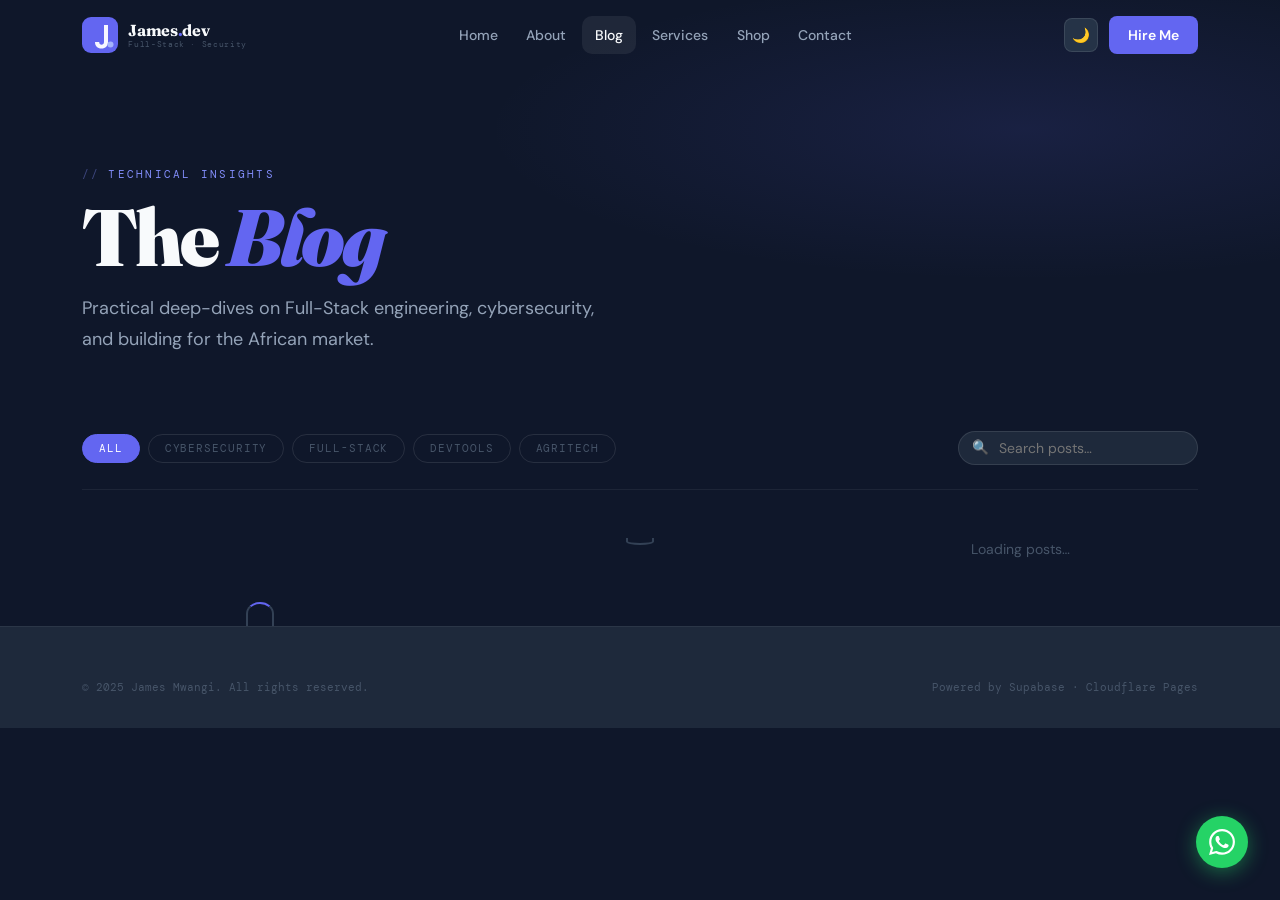
==== commit 20989046: "Add files via upload" ====
--- a/blog.html
+++ b/blog.html
@@ -5,364 +5,560 @@
 <meta name="viewport" content="width=device-width, initial-scale=1.0">
 <title>Technical Blog — James Mwangi | Full-Stack & Cybersecurity</title>
 <meta name="description" content="Practical deep-dives on Full-Stack development, cybersecurity, M-Pesa integrations, and building for the African market.">
-<meta property="og:title" content="James Mwangi — Technical Blog">
-<meta property="og:description" content="Practical engineering insights for African developers.">
-<meta property="og:type" content="website">
-<meta name="robots" content="index, follow">
+<!--
+  ═══════════════════════════════════════════════════════════════
+  STATIC OG/TWITTER META TAGS
+  ───────────────────────────────────────────────────────────────
+  WHY THESE HAVE REAL VALUES (not empty strings):
+  Social media crawlers (Facebook, X, LinkedIn, WhatsApp) are
+  HTTP-only scrapers — they never execute JavaScript. These tags
+  MUST have valid content baked into the HTML before any JS runs.
+
+  For per-post values, deploy og-worker.js as a Cloudflare Worker
+  or Pages Function — it rewrites these tags server-side per slug.
+  ═══════════════════════════════════════════════════════════════
+-->
+<meta property="og:title"       id="ogTitle"
+      content="Engineering Blog — James Maina Mwangi | Full-Stack & Cybersecurity">
+<meta property="og:description" id="ogDesc"
+      content="14+ years of engineering insights on Full-Stack development, cybersecurity, M-Pesa integrations, and scalable global architecture by James Maina Mwangi, BBIT (JKUAT).">
+<meta property="og:type"        id="ogType"   content="website">
+<meta property="og:url"         id="ogUrl"    content="https://jamesmainamwangi.com/blog.html">
+<meta property="og:image"       id="ogImage"
+      content="https://images.unsplash.com/photo-1517694712202-14dd9538aa97?w=1200&q=80">
+<meta property="og:image:width"               content="1200">
+<meta property="og:image:height"              content="630">
+<meta property="og:image:alt"   id="ogImageAlt"
+      content="James Maina Mwangi — Full-Stack Developer & Cybersecurity Specialist">
+<meta property="og:site_name"                 content="James Maina Mwangi — Engineering Blog">
+<meta property="og:locale"                    content="en_GB">
+
+<!-- Twitter / X Card — summary_large_image forces the big thumbnail row -->
+<meta name="twitter:card"        id="twCard"  content="summary_large_image">
+<meta name="twitter:title"       id="twTitle"
+      content="Engineering Blog — James Maina Mwangi">
+<meta name="twitter:description" id="twDesc"
+      content="14+ years of engineering insights on Full-Stack development and cybersecurity.">
+<meta name="twitter:image"       id="twImage"
+      content="https://images.unsplash.com/photo-1517694712202-14dd9538aa97?w=1200&q=80">
+<meta name="twitter:image:alt"   id="twImageAlt"
+      content="James Maina Mwangi — Full-Stack Developer & Cybersecurity Specialist">
+<meta name="twitter:site"                     content="@JamesMwangi">
+<meta name="twitter:creator"                  content="@JamesMwangi">
+<meta name="robots" content="index, follow, max-snippet:-1, max-image-preview:large">
+
+<!-- Favicon -->
+<link rel="icon"             href="favicon.png" type="image/png">
+<link rel="shortcut icon"    href="favicon.png" type="image/png">
+<link rel="apple-touch-icon" href="favicon.png">
+
 <link rel="preconnect" href="https://fonts.googleapis.com">
 <link href="https://fonts.googleapis.com/css2?family=DM+Sans:ital,opsz,wght@0,9..40,300;0,9..40,400;0,9..40,500;0,9..40,600;0,9..40,700;0,9..40,800;0,9..40,900;1,9..40,400&family=DM+Mono:wght@400;500;600&family=Fraunces:ital,opsz,wght@0,9..144,300;0,9..144,600;0,9..144,700;0,9..144,900;1,9..144,400&display=swap" rel="stylesheet">
 <link rel="stylesheet" href="style.css">
 
+<!-- marked.js — full Markdown renderer (GFM, tables, images, links) -->
+<script src="https://cdn.jsdelivr.net/npm/marked@12.0.0/marked.min.js"></script>
+
+<!-- highlight.js — syntax highlighting for code blocks -->
+<link  rel="stylesheet" id="hlThemeLink"
+       href="https://cdn.jsdelivr.net/npm/highlight.js@11.9.0/styles/github-dark.min.css">
+<script src="https://cdn.jsdelivr.net/npm/highlight.js@11.9.0/highlight.min.js"></script>
+
 <style>
 /* ═══════════════════════════════════════════════════════════════
-   BLOG-SPECIFIC STYLES
+   BLOG PAGE — LOCAL STYLES  (globals live in style.css)
    ═══════════════════════════════════════════════════════════════ */
 
-/* ── Blog Hero ─────────────────────────────────────────────────── */
+/* ── Hero ──────────────────────────────────────────────────────── */
 .blog-hero {
   padding: clamp(6rem,14vw,10rem) 0 clamp(3rem,6vw,5rem);
-  position: relative; overflow: hidden;
+  position:relative; overflow:hidden;
 }
 .blog-hero::before {
   content:''; position:absolute; inset:0; pointer-events:none;
-  background: radial-gradient(ellipse 60% 50% at 80% 30%, rgba(99,102,241,0.12) 0%, transparent 70%);
+  background: radial-gradient(ellipse 60% 50% at 80% 30%,rgba(99,102,241,.12) 0%,transparent 70%);
 }
 .blog-hero-inner { position:relative; z-index:1; }
 .blog-hero h1 {
-  font-family: var(--font-display);
-  font-size: var(--text-5xl); font-weight:900;
-  letter-spacing:-0.04em; line-height:1.0;
-  margin-bottom:1rem;
-}
-.blog-hero h1 em {
-  font-style:italic; color:var(--accent);
-}
-.blog-hero p {
-  font-size:var(--text-lg); color:var(--text2);
-  max-width:520px; line-height:1.7;
-}
-
-/* ── Filter Bar ────────────────────────────────────────────────── */
+  font-family:var(--font-display); font-size:var(--text-5xl);
+  font-weight:900; letter-spacing:-.04em; line-height:1.0; margin-bottom:1rem;
+}
+.blog-hero h1 em { font-style:italic; color:var(--accent); }
+.blog-hero p { font-size:var(--text-lg); color:var(--text2); max-width:520px; line-height:1.7; }
+
+/* ── Filter + Search bar ───────────────────────────────────────── */
 .filter-bar {
-  display:flex; align-items:center; gap:0.5rem;
-  flex-wrap:wrap; margin-bottom: clamp(2rem,4vw,3rem);
-  padding-bottom: 1.5rem;
-  border-bottom: 1px solid var(--border);
+  display:flex; align-items:center; gap:.5rem; flex-wrap:wrap;
+  margin-bottom:clamp(2rem,4vw,3rem);
+  padding-bottom:1.5rem; border-bottom:1px solid var(--border);
 }
 .filter-btn {
-  font-family: var(--font-mono); font-size:var(--text-xs);
-  letter-spacing:0.08em; text-transform:uppercase;
-  padding:0.4rem 1rem; border-radius:100px;
+  font-family:var(--font-mono); font-size:var(--text-xs); letter-spacing:.08em;
+  text-transform:uppercase; padding:.4rem 1rem; border-radius:100px;
   border:1px solid var(--border2); color:var(--text3);
   background:transparent; cursor:pointer; transition:var(--t);
 }
 .filter-btn:hover { border-color:var(--accent2); color:var(--accent2); }
-.filter-btn.active {
-  background:var(--accent); border-color:var(--accent);
-  color:#fff;
-}
-.search-wrap {
-  margin-left:auto;
-  position:relative;
-}
+.filter-btn.active { background:var(--accent); border-color:var(--accent); color:#fff; }
+.search-wrap { margin-left:auto; position:relative; }
 .search-wrap input {
-  background:var(--bg2); border:1px solid var(--border2);
-  color:var(--text); border-radius:100px;
-  padding:0.45rem 1rem 0.45rem 2.5rem;
+  background:var(--bg2); border:1px solid var(--border2); color:var(--text);
+  border-radius:100px; padding:.45rem 1rem .45rem 2.5rem;
   font-size:var(--text-sm); font-family:var(--font-body);
   width:clamp(160px,20vw,240px); outline:none;
-  transition:border-color 0.2s, width 0.3s;
-}
-.search-wrap input:focus {
-  border-color:var(--accent); width:clamp(200px,26vw,300px);
-}
-.search-icon {
-  position:absolute; left:0.85rem; top:50%;
-  transform:translateY(-50%); color:var(--text3);
-  font-size:0.85rem; pointer-events:none;
-}
-
-/* ── Masonry Grid ──────────────────────────────────────────────── */
-.masonry {
-  columns: 3; column-gap: 1.5rem;
-  /* JS fallback — pure CSS masonry via columns */
-}
-.masonry .blog-card { break-inside: avoid; margin-bottom:1.5rem; }
-
-/* ── Blog Card ─────────────────────────────────────────────────── */
+  transition:border-color .2s,width .3s;
+}
+.search-wrap input:focus { border-color:var(--accent); width:clamp(200px,26vw,300px); }
+.search-icon { position:absolute; left:.85rem; top:50%; transform:translateY(-50%); color:var(--text3); font-size:.85rem; pointer-events:none; }
+
+/* ── Masonry grid (CSS columns) ────────────────────────────────── */
+.masonry { columns:3; column-gap:1.5rem; }
+.masonry .blog-card { break-inside:avoid; margin-bottom:1.5rem; }
+
+/* ── Blog card ─────────────────────────────────────────────────── */
 .blog-card {
-  background: var(--bg2); border:1px solid var(--border);
-  border-radius: var(--r2); overflow:hidden;
-  transition: var(--t); display:flex; flex-direction:column;
-  cursor:pointer;
-}
-.blog-card:hover {
-  border-color:rgba(99,102,241,0.35);
-  transform:translateY(-4px); box-shadow:var(--shadow2);
-}
-.blog-card:focus-within {
-  outline:2px solid var(--accent); outline-offset:3px;
-}
-.bc-cover {
-  width:100%; aspect-ratio:16/9; object-fit:cover;
-  display:block; transition:transform 0.5s;
-}
-.blog-card:hover .bc-cover { transform:scale(1.04); }
+  background:var(--bg2); border:1px solid var(--border); border-radius:var(--r2);
+  overflow:hidden; transition:var(--t); display:flex; flex-direction:column; cursor:pointer;
+}
+.blog-card:hover { border-color:rgba(99,102,241,.35); transform:translateY(-4px); box-shadow:var(--shadow2); }
+.blog-card:focus-visible { outline:2px solid var(--accent); outline-offset:3px; }
 .bc-cover-wrap { overflow:hidden; }
+.bc-cover { width:100%; aspect-ratio:16/9; object-fit:cover; display:block; transition:transform .5s; }
+.blog-card:hover .bc-cover { transform:scale(1.05); }
 .bc-body { padding:1.5rem; flex:1; display:flex; flex-direction:column; }
-.bc-cat {
-  font-family:var(--font-mono); font-size:var(--text-xs);
-  color:var(--accent2); letter-spacing:0.12em; text-transform:uppercase;
-  margin-bottom:0.5rem;
-}
-.bc-title {
-  font-family:var(--font-display); font-size:var(--text-xl);
-  font-weight:700; line-height:1.25; margin-bottom:0.65rem;
-  color:var(--text); transition:color 0.2s;
-}
+.bc-cat { font-family:var(--font-mono); font-size:var(--text-xs); color:var(--accent2); letter-spacing:.12em; text-transform:uppercase; margin-bottom:.5rem; }
+.bc-title { font-family:var(--font-display); font-size:var(--text-xl); font-weight:700; line-height:1.25; margin-bottom:.65rem; color:var(--text); transition:color .2s; }
 .blog-card:hover .bc-title { color:var(--accent2); }
-.bc-excerpt {
-  font-size:var(--text-sm); color:var(--text2);
-  line-height:1.7; flex:1; margin-bottom:1.1rem;
-}
-.bc-tags { display:flex; flex-wrap:wrap; gap:0.4rem; margin-bottom:1rem; }
-.bc-tag {
-  font-family:var(--font-mono); font-size:var(--text-xs);
-  padding:0.18rem 0.55rem; border-radius:5px;
-  background:rgba(99,102,241,0.1); color:var(--accent2);
-  border:1px solid rgba(99,102,241,0.15);
-}
-.bc-meta {
-  display:flex; justify-content:space-between; align-items:center;
-  padding-top:1rem; border-top:1px solid var(--border);
-  margin-top:auto;
-}
-.bc-date {
+.bc-excerpt { font-size:var(--text-sm); color:var(--text2); line-height:1.7; flex:1; margin-bottom:1.1rem; }
+.bc-tags { display:flex; flex-wrap:wrap; gap:.4rem; margin-bottom:1rem; }
+.bc-tag { font-family:var(--font-mono); font-size:var(--text-xs); padding:.18rem .55rem; border-radius:5px; background:rgba(99,102,241,.1); color:var(--accent2); border:1px solid rgba(99,102,241,.15); }
+.bc-meta { display:flex; justify-content:space-between; align-items:center; padding-top:1rem; border-top:1px solid var(--border); margin-top:auto; }
+.bc-date { font-family:var(--font-mono); font-size:var(--text-xs); color:var(--text3); }
+.bc-read { font-size:var(--text-xs); font-weight:600; color:var(--accent2); display:flex; align-items:center; gap:.35rem; }
+.bc-likes {
+  display:inline-flex; align-items:center; gap:.32rem;
   font-family:var(--font-mono); font-size:var(--text-xs); color:var(--text3);
-}
-.bc-read {
-  font-size:var(--text-xs); font-weight:600; color:var(--accent2);
-  display:flex; align-items:center; gap:0.35rem;
-}
-.bc-likes {
-  display:flex; align-items:center; gap:0.3rem;
-  font-family:var(--font-mono); font-size:var(--text-xs); color:var(--text3);
-  cursor:pointer; transition:color 0.2s;
-}
-.bc-likes:hover { color:var(--rose); }
-.bc-likes.liked { color:var(--rose); }
-
-/* Featured card */
-.blog-card.featured {
-  border-color:rgba(99,102,241,0.25);
-  background:linear-gradient(135deg, var(--bg2) 0%, rgba(99,102,241,0.05) 100%);
-}
-.feat-badge {
-  display:inline-flex; align-items:center; gap:0.4rem;
-  font-family:var(--font-mono); font-size:var(--text-xs);
-  padding:0.25rem 0.7rem; border-radius:100px;
-  background:rgba(99,102,241,0.15); color:var(--accent2);
-  border:1px solid rgba(99,102,241,0.2); margin-bottom:0.7rem;
-}
-
-/* ── Single Post Layout ────────────────────────────────────────── */
+  cursor:pointer; transition:color .2s; background:none; border:none; padding:0;
+}
+.bc-likes:hover, .bc-likes.liked { color:var(--rose); }
+.blog-card.featured { border-color:rgba(99,102,241,.25); background:linear-gradient(135deg,var(--bg2),rgba(99,102,241,.05)); }
+.feat-badge { display:inline-flex; align-items:center; gap:.4rem; font-family:var(--font-mono); font-size:var(--text-xs); padding:.25rem .7rem; border-radius:100px; background:rgba(99,102,241,.15); color:var(--accent2); border:1px solid rgba(99,102,241,.2); margin-bottom:.7rem; }
+
+/* ── Empty state ───────────────────────────────────────────────── */
+.empty-state { text-align:center; padding:5rem 2rem; color:var(--text3); }
+.empty-icon { font-size:3rem; margin-bottom:1rem; }
+.empty-title { font-size:var(--text-xl); font-weight:700; color:var(--text2); margin-bottom:.5rem; }
+.empty-sub { font-size:var(--text-sm); }
+
+/* ══════════════════════════════════════════════════════════════════
+   SINGLE POST VIEW
+   ══════════════════════════════════════════════════════════════════ */
 #postView { display:none; }
-.post-hero {
-  padding: clamp(5.5rem,12vw,9rem) 0 clamp(2rem,5vw,4rem);
-  position:relative; overflow:hidden;
-}
-.post-hero-bg {
-  position:absolute; inset:0;
-  background:linear-gradient(to bottom, rgba(15,23,42,0) 0%, var(--bg) 100%);
-  z-index:1;
-}
-.post-hero-cover {
-  position:absolute; inset:0;
-  width:100%; height:100%; object-fit:cover; opacity:0.15;
-}
-.post-hero-inner { position:relative; z-index:2; max-width:800px; }
-.post-hero-cat {
-  font-family:var(--font-mono); font-size:var(--text-xs);
-  color:var(--accent2); letter-spacing:0.15em; text-transform:uppercase;
-  margin-bottom:1rem;
-}
+
+/* Post hero */
+.post-hero { padding:clamp(5.5rem,12vw,9rem) 0 clamp(2rem,5vw,3.5rem); position:relative; overflow:hidden; }
+.post-hero-cover { position:absolute; inset:0; width:100%; height:100%; object-fit:cover; opacity:.15; }
+.post-hero-fade  { position:absolute; inset:0; background:linear-gradient(to bottom,rgba(15,23,42,0) 0%,var(--bg) 100%); z-index:1; }
+.post-hero-inner { position:relative; z-index:2; max-width:840px; }
+.post-hero-cat   { font-family:var(--font-mono); font-size:var(--text-xs); color:var(--accent2); letter-spacing:.15em; text-transform:uppercase; margin-bottom:1rem; }
 .post-hero-title {
-  font-family: var(--font-display);
-  font-size: clamp(2rem,5.5vw,3.75rem);
-  font-weight:900; letter-spacing:-0.04em; line-height:1.05;
-  margin-bottom:1.25rem;
-}
-.post-meta-row {
-  display:flex; align-items:center; gap:1.25rem; flex-wrap:wrap;
-  font-family:var(--font-mono); font-size:var(--text-xs); color:var(--text3);
-}
-.post-meta-row .dot { color:var(--border2); }
-.post-share-bar {
-  display:flex; align-items:center; gap:0.65rem; margin-top:1.5rem;
-}
-.share-btn {
-  display:flex; align-items:center; gap:0.4rem;
-  font-size:var(--text-xs); font-weight:600;
-  padding:0.42rem 0.9rem; border-radius:7px;
+  font-family:var(--font-display);
+  font-size:clamp(1.9rem,5.5vw,3.6rem); font-weight:900;
+  letter-spacing:-.04em; line-height:1.05; margin-bottom:1.25rem;
+}
+.post-meta-row { display:flex; align-items:center; gap:1.1rem; flex-wrap:wrap; font-family:var(--font-mono); font-size:var(--text-xs); color:var(--text3); margin-bottom:1.75rem; }
+.post-meta-row .sep { color:var(--border2); }
+
+/* ── Action bar (share + like) ─────────────────────────────────── */
+.post-action-bar {
+  display:flex; align-items:center; gap:.6rem; flex-wrap:wrap;
+  padding:1rem 1.25rem;
+  background:var(--glass); backdrop-filter:blur(16px); -webkit-backdrop-filter:blur(16px);
+  border:1px solid var(--glass-border); border-radius:var(--r2);
+  margin-bottom:2.75rem;
+}
+.bar-label { font-family:var(--font-mono); font-size:var(--text-xs); color:var(--text3); flex-shrink:0; }
+.action-btn {
+  display:inline-flex; align-items:center; gap:.4rem;
+  font-size:var(--text-xs); font-weight:600; padding:.45rem 1rem; border-radius:8px;
   border:1px solid var(--border2); color:var(--text2);
-  background:transparent; cursor:pointer; transition:var(--t);
-}
-.share-btn:hover { border-color:var(--accent); color:var(--accent2); }
-.share-btn.tw:hover { border-color:#1d9bf0; color:#1d9bf0; }
-.share-btn.wa:hover { border-color:#25d366; color:#25d366; }
-.share-btn.cp:hover { border-color:var(--green); color:var(--green); }
-
-/* Post content typography */
+  background:transparent; cursor:pointer; transition:var(--t); font-family:var(--font-body);
+}
+.action-btn:hover               { border-color:var(--accent);  color:var(--accent2);  transform:translateY(-1px); }
+.action-btn.wa:hover            { border-color:#25d366; color:#25d366; }
+.action-btn.tw:hover            { border-color:#1d9bf0; color:#1d9bf0; }
+.action-btn.fb:hover            { border-color:#1877f2; color:#1877f2; }
+.action-btn.li:hover            { border-color:#0a66c2; color:#0a66c2; }
+.action-btn.cp:hover            { border-color:var(--green); color:var(--green); }
+.like-action-btn {
+  display:inline-flex; align-items:center; gap:.45rem;
+  font-size:var(--text-sm); font-weight:700; padding:.5rem 1.15rem; border-radius:8px;
+  border:1px solid rgba(244,63,94,.3); color:var(--text2);
+  background:transparent; cursor:pointer; transition:var(--t); font-family:var(--font-body);
+  margin-left:auto;
+}
+.like-action-btn:hover,
+.like-action-btn.liked { border-color:var(--rose); color:var(--rose); background:rgba(244,63,94,.07); }
+.like-action-btn .heart { font-size:1rem; transition:transform .25s; display:inline-block; }
+.like-action-btn:hover .heart,
+.like-action-btn.liked  .heart { transform:scale(1.3); }
+
+/* ── Post layout: content + sidebar ───────────────────────────── */
 .post-layout {
   display:grid;
-  grid-template-columns:1fr clamp(60px,200px,220px);
-  gap:clamp(2rem,5vw,4rem);
-  align-items:start;
+  grid-template-columns:1fr clamp(175px,210px,230px);
+  gap:clamp(2rem,5vw,4rem); align-items:start;
   padding-bottom:var(--space-2xl);
 }
-.post-content {
-  max-width:780px;
-  font-size:clamp(1rem,2vw,1.1rem);
-  line-height:1.85; color:var(--text2);
-}
-.post-content h2, .post-content h3 {
-  font-family:var(--font-display); color:var(--text);
-  margin:2rem 0 0.85rem;
-}
-.post-content h2 { font-size:var(--text-3xl); font-weight:800; }
-.post-content h3 { font-size:var(--text-2xl); font-weight:700; }
-.post-content p { margin-bottom:1.25rem; }
-.post-content strong { color:var(--text); font-weight:600; }
-.post-content a { color:var(--accent2); text-decoration:underline; text-underline-offset:3px; }
-.post-content code {
-  font-family:var(--font-mono); font-size:0.85em;
-  background:var(--bg3); border:1px solid var(--border2);
-  padding:0.15em 0.45em; border-radius:5px; color:var(--accent3);
-}
-.post-content pre {
-  background:var(--bg2); border:1px solid var(--border2);
-  border-radius:var(--r2); padding:1.5rem; overflow-x:auto;
-  margin:1.5rem 0;
-}
-.post-content pre code {
-  background:none; border:none; padding:0; font-size:var(--text-sm);
-  color:var(--text2);
-}
-.post-content ul, .post-content ol {
-  list-style:revert; padding-left:1.5rem; margin-bottom:1.25rem;
-}
-.post-content li { margin-bottom:0.5rem; }
-.post-content blockquote {
-  border-left:3px solid var(--accent); padding:1rem 1.25rem;
-  background:rgba(99,102,241,0.06); border-radius:0 var(--r) var(--r) 0;
-  margin:1.5rem 0; font-style:italic; color:var(--text);
-}
-.post-content img {
-  border-radius:var(--r2); border:1px solid var(--border2);
-  margin:1.5rem 0; width:100%;
-}
-
-/* Post sidebar (sticky ToC / actions) */
-.post-sidebar {
-  position:sticky; top:calc(80px + 1.5rem);
-  display:flex; flex-direction:column; gap:1.5rem;
-}
-.toc-card {
-  background:var(--bg2); border:1px solid var(--border);
-  border-radius:var(--r2); padding:1.25rem;
-}
-.toc-title {
-  font-family:var(--font-mono); font-size:var(--text-xs);
-  color:var(--accent2); text-transform:uppercase;
-  letter-spacing:0.12em; margin-bottom:0.85rem;
-}
-.toc-list { display:flex; flex-direction:column; gap:0.5rem; }
-.toc-link {
-  font-size:var(--text-xs); color:var(--text3);
-  transition:color 0.2s; cursor:pointer; line-height:1.4;
-}
-.toc-link:hover, .toc-link.active { color:var(--accent2); }
-.toc-link.h3 { padding-left:0.8rem; font-size:calc(var(--text-xs) - 0.05rem); }
-
-.sidebar-actions { display:flex; flex-direction:column; gap:0.5rem; }
-.sidebar-btn {
-  display:flex; align-items:center; gap:0.5rem;
-  font-size:var(--text-xs); font-weight:600; color:var(--text2);
-  background:var(--bg2); border:1px solid var(--border2);
-  border-radius:var(--r); padding:0.6rem 0.9rem; cursor:pointer;
-  transition:var(--t);
-}
-.sidebar-btn:hover { border-color:var(--accent); color:var(--accent2); }
-
-/* Comments section */
-.comments-section { padding:var(--space-xl) 0; border-top:1px solid var(--border); }
-.comments-title {
-  font-family:var(--font-display); font-size:var(--text-3xl); font-weight:800;
-  margin-bottom:2rem;
-}
-.comment-card {
-  background:var(--bg2); border:1px solid var(--border);
-  border-radius:var(--r2); padding:1.5rem;
-  margin-bottom:1rem;
-}
-.comment-header {
-  display:flex; align-items:center; gap:0.75rem; margin-bottom:0.75rem;
-}
-.comment-avatar {
-  width:36px; height:36px; border-radius:50%;
-  background:linear-gradient(135deg,var(--accent),var(--accent2));
-  display:flex; align-items:center; justify-content:center;
-  font-weight:700; font-size:0.85rem; color:#fff; flex-shrink:0;
-}
-.comment-author { font-weight:600; font-size:var(--text-sm); }
-.comment-date { font-family:var(--font-mono); font-size:var(--text-xs); color:var(--text3); }
-.comment-body { font-size:var(--text-sm); color:var(--text2); line-height:1.7; }
-
-/* ── Empty / Error States ──────────────────────────────────────── */
-.empty-state {
-  text-align:center; padding:5rem 2rem;
-  color:var(--text3);
-}
-.empty-icon { font-size:3rem; margin-bottom:1rem; }
-.empty-title { font-size:var(--text-xl); font-weight:700; color:var(--text2); margin-bottom:0.5rem; }
-.empty-sub { font-size:var(--text-sm); }
 
 /* ── Back button ───────────────────────────────────────────────── */
 .back-btn {
-  display:inline-flex; align-items:center; gap:0.5rem;
+  display:inline-flex; align-items:center; gap:.5rem;
   font-size:var(--text-sm); font-weight:600; color:var(--text2);
-  cursor:pointer; transition:color 0.2s; background:none; border:none;
-  font-family:var(--font-body);
-  margin-bottom:1.5rem;
+  cursor:pointer; transition:color .2s; background:none; border:none;
+  font-family:var(--font-body); margin-bottom:1.5rem;
 }
 .back-btn:hover { color:var(--accent2); }
 
+/* ══════════════════════════════════════════════════════════════════
+   MARKDOWN CONTENT TYPOGRAPHY
+   Styles everything that marked.js outputs inside .post-content
+   ══════════════════════════════════════════════════════════════════ */
+.post-content {
+  font-size:clamp(.97rem,1.8vw,1.08rem);
+  line-height:1.92; color:var(--text2); word-break:break-word;
+}
+
+/* — Heading hierarchy — */
+.post-content h1 {
+  font-family:var(--font-display); color:var(--text);
+  font-size:clamp(1.7rem,4vw,2.4rem); font-weight:900;
+  letter-spacing:-.035em; line-height:1.1;
+  margin:3rem 0 1.1rem; padding-bottom:.65rem;
+  border-bottom:2px solid var(--border2);
+}
+.post-content h2 {
+  font-family:var(--font-display); color:var(--text);
+  font-size:clamp(1.35rem,3vw,1.85rem); font-weight:800;
+  letter-spacing:-.025em; line-height:1.15;
+  margin:2.5rem 0 .9rem; padding-top:.25rem;
+}
+.post-content h2::before {
+  content:'# '; color:var(--accent); font-family:var(--font-mono);
+  font-size:.72em; font-weight:600; opacity:.65;
+}
+.post-content h3 {
+  font-family:var(--font-display); color:var(--text);
+  font-size:clamp(1.05rem,2.2vw,1.35rem); font-weight:700;
+  letter-spacing:-.02em; margin:2rem 0 .7rem;
+}
+.post-content h3::before {
+  content:'## '; color:var(--accent2); font-family:var(--font-mono);
+  font-size:.68em; font-weight:600; opacity:.55;
+}
+.post-content h4 {
+  font-size:1.05rem; font-weight:700; color:var(--text); margin:1.5rem 0 .5rem;
+}
+
+/* — Paragraphs — */
+.post-content p { margin-bottom:1.35rem; }
+
+/* — Emphasis — */
+.post-content strong { color:var(--text); font-weight:700; }
+.post-content em     { color:var(--accent3); font-style:italic; }
+.post-content del    { color:var(--text3); text-decoration:line-through; }
+
+/* — Links — */
+.post-content a {
+  color:var(--accent2); text-decoration:underline;
+  text-underline-offset:3px; text-decoration-thickness:1px; transition:color .2s;
+}
+.post-content a:hover { color:var(--accent3); }
+
+/* — Inline code — */
+.post-content :not(pre) > code {
+  font-family:var(--font-mono); font-size:.84em;
+  background:rgba(99,102,241,.1); border:1px solid rgba(99,102,241,.2);
+  padding:.15em .45em; border-radius:5px; color:var(--accent3);
+}
+
+/* — Code blocks (highlight.js) — */
+.post-content pre {
+  background:var(--bg2); border:1px solid var(--border2); border-radius:var(--r2);
+  margin:1.85rem 0; overflow:hidden; box-shadow:var(--shadow2);
+}
+.code-header {
+  display:flex; justify-content:space-between; align-items:center;
+  padding:.6rem 1rem; border-bottom:1px solid var(--border2);
+  background:rgba(255,255,255,.03);
+}
+.lang-label { font-family:var(--font-mono); font-size:var(--text-xs); color:var(--accent2); text-transform:uppercase; letter-spacing:.1em; }
+.copy-btn {
+  font-family:var(--font-mono); font-size:var(--text-xs); color:var(--text3);
+  background:none; border:1px solid var(--border2); border-radius:5px;
+  padding:.2rem .65rem; cursor:pointer; transition:var(--t);
+}
+.copy-btn:hover { border-color:var(--accent2); color:var(--accent2); }
+.post-content pre code {
+  display:block; padding:1.25rem 1.5rem; overflow-x:auto;
+  background:none !important; border:none; border-radius:0;
+  font-size:var(--text-sm); line-height:1.75; color:var(--text2);
+}
+
+/* — Images — properly padded, rounded, centered — */
+.post-content img {
+  display:block; max-width:100%; height:auto;
+  border-radius:var(--r2); border:1px solid var(--border2);
+  margin:2.25rem auto; box-shadow:var(--shadow2);
+  transition:transform .35s;
+}
+.post-content img:hover { transform:scale(1.015); cursor:zoom-in; }
+
+/* — Blockquotes — */
+.post-content blockquote {
+  position:relative; border-left:3px solid var(--accent);
+  padding:1.1rem 1.5rem 1.1rem 2rem; margin:1.85rem 0;
+  background:rgba(99,102,241,.06); border-radius:0 var(--r) var(--r) 0;
+  font-style:italic; color:var(--text);
+}
+.post-content blockquote::before {
+  content:'"'; position:absolute; top:-.5rem; left:.6rem;
+  font-size:3.5rem; color:var(--accent); opacity:.25;
+  font-family:var(--font-display); line-height:1; pointer-events:none;
+}
+.post-content blockquote p { margin-bottom:0; }
+
+/* — Lists — */
+.post-content ul, .post-content ol { padding-left:1.6rem; margin-bottom:1.35rem; }
+.post-content li { margin-bottom:.55rem; line-height:1.78; }
+.post-content ul > li::marker { color:var(--accent); }
+.post-content ol > li::marker { color:var(--accent2); font-family:var(--font-mono); font-size:.88em; }
+.post-content li > ul, .post-content li > ol { margin-top:.35rem; margin-bottom:.35rem; }
+
+/* — Tables — */
+.post-content table { width:100%; border-collapse:collapse; margin:1.85rem 0; border-radius:var(--r); overflow:hidden; font-size:var(--text-sm); }
+.post-content thead th { background:var(--bg3); color:var(--text); font-weight:700; padding:.75rem 1rem; text-align:left; border-bottom:2px solid var(--border2); }
+.post-content tbody td { padding:.65rem 1rem; border-bottom:1px solid var(--border); color:var(--text2); }
+.post-content tbody tr:last-child td { border-bottom:none; }
+.post-content tbody tr:nth-child(even) td { background:rgba(255,255,255,.02); }
+
+/* — Horizontal rule — */
+.post-content hr { border:none; border-top:1px solid var(--border2); margin:2.25rem 0; }
+
+/* ── Post sidebar ──────────────────────────────────────────────── */
+.post-sidebar { position:sticky; top:calc(80px + 1.5rem); display:flex; flex-direction:column; gap:1.25rem; }
+.toc-card { background:var(--bg2); border:1px solid var(--border); border-radius:var(--r2); padding:1.25rem; }
+.toc-card-title { font-family:var(--font-mono); font-size:var(--text-xs); color:var(--accent2); text-transform:uppercase; letter-spacing:.12em; margin-bottom:.9rem; }
+.toc-list { display:flex; flex-direction:column; gap:.45rem; max-height:60vh; overflow-y:auto; padding-right:.25rem; }
+.toc-list::-webkit-scrollbar { width:3px; }
+.toc-list::-webkit-scrollbar-thumb { background:var(--bg4); border-radius:2px; }
+.toc-link { font-size:var(--text-xs); color:var(--text3); transition:color .2s; cursor:pointer; line-height:1.4; text-decoration:none; display:block; }
+.toc-link:hover, .toc-link.active { color:var(--accent2); }
+.toc-link.h3 { padding-left:.75rem; }
+.toc-link.h4 { padding-left:1.4rem; font-size:calc(var(--text-xs) - .06rem); }
+.sidebar-like-btn {
+  display:flex; align-items:center; justify-content:center; gap:.5rem;
+  width:100%; padding:.72rem; border-radius:var(--r);
+  font-size:var(--text-sm); font-weight:700;
+  border:1px solid rgba(244,63,94,.3); color:var(--text2);
+  background:transparent; cursor:pointer; transition:var(--t); font-family:var(--font-body);
+}
+.sidebar-like-btn:hover, .sidebar-like-btn.liked { border-color:var(--rose); color:var(--rose); background:rgba(244,63,94,.07); }
+
+/* ══════════════════════════════════════════════════════════════════
+   CUSTOM SECURE COMMENT SYSTEM
+   ══════════════════════════════════════════════════════════════════ */
+.comments-section {
+  padding: var(--space-xl) 0;
+  border-top: 1px solid var(--border);
+  max-width: 840px;
+}
+.comments-heading {
+  font-family: var(--font-display);
+  font-size: var(--text-3xl); font-weight: 800;
+  margin-bottom: 0.35rem; display: inline-flex; align-items: center; gap: 0.5rem;
+}
+.comments-subhead {
+  font-family: var(--font-mono); font-size: var(--text-xs);
+  color: var(--text3); margin-bottom: 2.5rem;
+}
+.comments-count {
+  display: inline-flex; align-items: center; gap: 0.3rem;
+  background: rgba(99,102,241,.12); border: 1px solid rgba(99,102,241,.2);
+  border-radius: 100px; padding: 0.18rem 0.65rem;
+  font-family: var(--font-mono); font-size: var(--text-xs); color: var(--accent2);
+  margin-left: 0.5rem; vertical-align: middle;
+}
+
+/* ── Form wrapper ───────────────────────────────────────────────── */
+.comment-form-wrap {
+  background: var(--glass);
+  backdrop-filter: blur(16px); -webkit-backdrop-filter: blur(16px);
+  border: 1px solid var(--glass-border);
+  border-radius: var(--r2); padding: 1.75rem; margin-bottom: 2.5rem;
+}
+.comment-form-title { font-size: var(--text-lg); font-weight: 700; margin-bottom: 0.25rem; }
+.comment-form-note  {
+  font-family: var(--font-mono); font-size: var(--text-xs);
+  color: var(--text3); margin-bottom: 1.5rem;
+}
+.comment-fields {
+  display: grid; grid-template-columns: 1fr 1fr; gap: 1rem; margin-bottom: 1rem;
+}
+.comment-field            { display: flex; flex-direction: column; gap: 0.3rem; }
+.comment-field.full       { grid-column: 1 / -1; }
+.comment-field label {
+  font-family: var(--font-mono); font-size: var(--text-xs);
+  color: var(--text2); text-transform: uppercase; letter-spacing: 0.07em; font-weight: 600;
+}
+.comment-field input,
+.comment-field textarea {
+  background: var(--bg3); border: 1px solid var(--border2);
+  color: var(--text); border-radius: var(--r);
+  padding: 0.75rem 1rem; font-size: var(--text-sm); font-family: var(--font-body);
+  outline: none; transition: border-color 0.2s, box-shadow 0.2s; width: 100%;
+}
+.comment-field input:focus,
+.comment-field textarea:focus {
+  border-color: var(--accent);
+  box-shadow: 0 0 0 3px rgba(99,102,241,0.14);
+}
+.comment-field textarea { height: 110px; resize: vertical; }
+.char-counter {
+  font-family: var(--font-mono); font-size: var(--text-xs);
+  color: var(--text3); text-align: right; transition: color 0.2s;
+}
+.char-counter.warn { color: var(--amber); }
+.char-counter.over { color: var(--rose);  }
+.comment-submit-row {
+  display: flex; align-items: center; justify-content: space-between;
+  gap: 1rem; flex-wrap: wrap; margin-top: 1rem;
+}
+.comment-privacy {
+  display: flex; align-items: center; gap: 0.4rem;
+  font-family: var(--font-mono); font-size: var(--text-xs); color: var(--text3);
+}
+.btn-comment-submit {
+  display: inline-flex; align-items: center; gap: 0.5rem;
+  background: var(--accent); color: #fff;
+  font-size: var(--text-sm); font-weight: 700; border: none;
+  border-radius: var(--r); padding: 0.75rem 1.6rem;
+  cursor: pointer; font-family: var(--font-body); transition: var(--t);
+}
+.btn-comment-submit:hover:not(:disabled) {
+  background: var(--accent2); transform: translateY(-1px); box-shadow: var(--shadow-glow);
+}
+.btn-comment-submit:disabled { opacity: 0.6; cursor: not-allowed; transform: none; }
+.btn-spinner-sm {
+  width: 14px; height: 14px;
+  border: 2px solid rgba(255,255,255,0.35); border-top-color: #fff;
+  border-radius: 50%; animation: spin 0.6s linear infinite; display: none;
+}
+.btn-comment-submit.loading .btn-label  { display: none; }
+.btn-comment-submit.loading .btn-spinner-sm { display: block; }
+
+/* Success banner */
+.comment-success {
+  display: none; align-items: center; gap: 0.75rem;
+  background: rgba(34,211,165,.08); border: 1px solid rgba(34,211,165,.22);
+  border-radius: var(--r); padding: 0.9rem 1.2rem; margin-top: 1rem;
+  font-size: var(--text-sm); color: var(--green);
+}
+.comment-success.show { display: flex; }
+
+/* Field validation */
+@keyframes fieldShake {
+  0%,100% { transform:translateX(0); }
+  25%,75% { transform:translateX(-5px); }
+  50%     { transform:translateX(5px); }
+}
+.field-invalid { border-color: var(--rose) !important; animation: fieldShake 0.35s ease; }
+.field-error-msg {
+  font-family: var(--font-mono); font-size: var(--text-xs);
+  color: var(--rose); margin-top: 0.2rem;
+}
+
+/* ── Comment cards ──────────────────────────────────────────────── */
+.comments-list { display: flex; flex-direction: column; gap: 1rem; }
+.comment-card {
+  background: var(--bg2); border: 1px solid var(--border);
+  border-radius: var(--r2); padding: 1.35rem 1.5rem;
+  transition: border-color 0.2s;
+  animation: cmtFadeIn 0.4s ease both;
+}
+.comment-card:hover { border-color: var(--border2); }
+@keyframes cmtFadeIn {
+  from { opacity:0; transform:translateY(10px); }
+  to   { opacity:1; transform:none; }
+}
+.comment-header {
+  display: flex; align-items: center; gap: 0.75rem; margin-bottom: 0.85rem;
+}
+.comment-avatar {
+  width: 38px; height: 38px; border-radius: 50%; flex-shrink: 0;
+  display: flex; align-items: center; justify-content: center;
+  font-weight: 800; font-size: 0.88rem; color: #fff;
+}
+.comment-meta  { display: flex; flex-direction: column; }
+.comment-name  { font-size: var(--text-sm); font-weight: 700; color: var(--text); line-height: 1.2; }
+.comment-date  { font-family: var(--font-mono); font-size: var(--text-xs); color: var(--text3); margin-top: 0.1rem; }
+.comment-body  {
+  font-size: var(--text-sm); color: var(--text2);
+  line-height: 1.78; white-space: pre-wrap; word-break: break-word;
+}
+
+/* Loading / empty states */
+.comments-loading {
+  display: flex; align-items: center; justify-content: center; gap: 0.75rem;
+  padding: 2.5rem; color: var(--text3);
+  font-size: var(--text-sm); font-family: var(--font-mono);
+}
+.comments-empty {
+  text-align: center; padding: 3rem 1.5rem;
+  background: var(--bg2); border: 1px dashed var(--border2); border-radius: var(--r2);
+}
+.comments-empty .ei { font-size: 2.25rem; margin-bottom: 0.75rem; }
+.comments-empty p   { font-size: var(--text-sm); color: var(--text3); }
+
+@media(max-width:520px){
+  .comment-fields { grid-template-columns: 1fr; }
+  .comment-submit-row { flex-direction: column; align-items: flex-start; }
+  .btn-comment-submit { width: 100%; justify-content: center; }
+}
+
 /* ── Responsive ────────────────────────────────────────────────── */
-@media(max-width:1024px) {
+@media(max-width:1024px){
   .masonry { columns:2; }
   .post-layout { grid-template-columns:1fr; }
   .post-sidebar { position:static; flex-direction:row; flex-wrap:wrap; }
-  .toc-card { flex:1; min-width:200px; }
-}
-@media(max-width:640px) {
+  .toc-card { flex:1; min-width:180px; }
+}
+@media(max-width:640px){
   .masonry { columns:1; }
-  .filter-bar { gap:0.4rem; }
+  .filter-bar { gap:.4rem; }
   .search-wrap { margin-left:0; width:100%; }
   .search-wrap input { width:100%; }
-  .post-meta-row { gap:0.65rem; }
-}
+  .post-action-bar { gap:.4rem; }
+  .like-action-btn { margin-left:0; width:100%; justify-content:center; }
+  .post-hero-title { font-size:clamp(1.6rem,8vw,2.4rem); }
+}
+
+/* highlight.js light override */
+[data-theme="light"] .post-content pre { background:#f6f8fa; border-color:#e2e8f0; }
+[data-theme="light"] .code-header { background:rgba(0,0,0,.03); border-color:#e2e8f0; }
 </style>
 </head>
 <body>
 
 <!-- Skip link -->
-<a href="#main" class="skip-link">Skip to content</a>
+<a href="#main" class="skip-link">Skip to main content</a>
 
 <!-- Reading progress bar -->
-<div class="read-progress" id="readProgress" role="progressbar" aria-label="Reading progress" aria-valuenow="0"></div>
+<div class="read-progress" id="readProgress" role="progressbar"
+     aria-label="Reading progress" aria-valuenow="0" style="display:none"></div>
 
 <!-- Mobile nav -->
-<div class="mob-nav" id="mobNav" role="dialog" aria-label="Navigation menu">
+<div class="mob-nav" id="mobNav" role="dialog" aria-modal="true" aria-label="Navigation">
   <button class="mob-close" onclick="closeMob()" aria-label="Close menu">✕</button>
   <a href="index.html">Home</a>
   <a href="index.html#about">About</a>
@@ -397,18 +593,17 @@
     <div class="nav-right">
       <button class="theme-toggle" id="themeBtn" onclick="toggleTheme()" aria-label="Toggle colour theme">🌙</button>
       <a href="index.html#contact" class="nav-cta">Hire Me</a>
-      <button class="hamburger" onclick="openMob()" aria-label="Open navigation menu" aria-expanded="false">
+      <button class="hamburger" onclick="openMob()" aria-label="Open menu">
         <span></span><span></span><span></span>
       </button>
     </div>
   </div>
 </nav>
 
-<!-- ═══════════ LIST VIEW ═══════════ -->
+<!-- ══════════════ LIST VIEW ══════════════ -->
 <main id="main">
 <div id="listView">
 
-  <!-- Hero -->
   <header class="blog-hero">
     <div class="container blog-hero-inner">
       <div class="label">Technical insights</div>
@@ -418,20 +613,19 @@
   </header>
 
   <div class="container">
-    <!-- Filter bar -->
     <div class="filter-bar" role="toolbar" aria-label="Filter posts by category">
-      <button class="filter-btn active" data-cat="all" onclick="filterPosts('all',this)">All</button>
-      <button class="filter-btn" data-cat="Cybersecurity" onclick="filterPosts('Cybersecurity',this)">Cybersecurity</button>
-      <button class="filter-btn" data-cat="FullStack" onclick="filterPosts('FullStack',this)">Full-Stack</button>
-      <button class="filter-btn" data-cat="DevTools" onclick="filterPosts('DevTools',this)">DevTools</button>
-      <button class="filter-btn" data-cat="AgriTech" onclick="filterPosts('AgriTech',this)">AgriTech</button>
+      <button class="filter-btn active" onclick="filterPosts('all',this)">All</button>
+      <button class="filter-btn" onclick="filterPosts('Cybersecurity',this)">Cybersecurity</button>
+      <button class="filter-btn" onclick="filterPosts('FullStack',this)">Full-Stack</button>
+      <button class="filter-btn" onclick="filterPosts('DevTools',this)">DevTools</button>
+      <button class="filter-btn" onclick="filterPosts('AgriTech',this)">AgriTech</button>
       <div class="search-wrap">
         <span class="search-icon" aria-hidden="true">🔍</span>
-        <input type="search" id="searchInput" placeholder="Search posts…" aria-label="Search blog posts" oninput="handleSearch(this.value)">
+        <input type="search" id="searchInput" placeholder="Search posts…"
+               aria-label="Search blog posts" oninput="handleSearch(this.value)">
       </div>
     </div>
 
-    <!-- Masonry grid -->
     <div class="masonry" id="postGrid" role="list" aria-live="polite" aria-busy="true">
       <div class="loading-state" aria-label="Loading posts">
         <div class="spinner"></div>
@@ -442,7 +636,7 @@
 
 </div><!-- /#listView -->
 
-<!-- ═══════════ SINGLE POST VIEW ═══════════ -->
+<!-- ══════════════ SINGLE POST VIEW ══════════════ -->
 <div id="postView">
 
   <div class="container" style="padding-top:5rem">
@@ -451,273 +645,435 @@
     </button>
   </div>
 
-  <!-- Post hero -->
+  <!-- Hero -->
   <div class="post-hero" id="postHero">
     <img id="postCoverBg" class="post-hero-cover" src="" alt="" aria-hidden="true" loading="lazy">
-    <div class="post-hero-bg"></div>
+    <div class="post-hero-fade"></div>
     <div class="container post-hero-inner">
       <div class="post-hero-cat" id="postCat"></div>
       <h1 class="post-hero-title" id="postTitle"></h1>
       <div class="post-meta-row">
         <span id="postDate"></span>
-        <span class="dot">·</span>
+        <span class="sep">·</span>
         <span id="postReadTime"></span>
-        <span class="dot">·</span>
+        <span class="sep">·</span>
         <span id="postViews">0 views</span>
       </div>
-      <div class="post-share-bar" role="group" aria-label="Share this post">
-        <button class="share-btn tw" onclick="sharePost('twitter')" aria-label="Share on Twitter">
-          𝕏 Twitter
+
+      <!-- ── ACTION BAR: Share this post + Like ── -->
+      <div class="post-action-bar" role="group" aria-label="Share and like">
+        <span class="bar-label">Share this post:</span>
+
+        <!-- Native Web Share API (Android, iOS, modern desktop) -->
+        <!-- Shows the OS share sheet with title + excerpt + URL -->
+        <button class="action-btn" id="nativeShareBtn"
+                onclick="nativeShare()"
+                style="display:none"
+                title="Share this post"
+                aria-label="Share this post">
+          📤 Share Post
         </button>
-        <button class="share-btn wa" onclick="sharePost('whatsapp')" aria-label="Share on WhatsApp">
-          💬 WhatsApp
-        </button>
-        <button class="share-btn cp" onclick="sharePost('copy')" aria-label="Copy link">
-          🔗 Copy Link
+
+        <!-- Desktop / fallback: platform-specific buttons -->
+        <div id="manualShareBtns" style="display:flex;gap:.5rem;flex-wrap:wrap;">
+
+          <!-- WhatsApp: sends *Post Title* + excerpt + direct link -->
+          <button class="action-btn wa"
+                  onclick="sharePost('whatsapp')"
+                  title="Send to WhatsApp — shares the post title, excerpt and direct link"
+                  aria-label="Share on WhatsApp">
+            <svg width="13" height="13" viewBox="0 0 24 24" fill="currentColor" aria-hidden="true"><path d="M17.472 14.382c-.297-.149-1.758-.867-2.03-.967-.273-.099-.471-.148-.67.15-.197.297-.767.966-.94 1.164-.173.199-.347.223-.644.075-.297-.15-1.255-.463-2.39-1.475-.883-.788-1.48-1.761-1.653-2.059-.173-.297-.018-.458.13-.606.134-.133.298-.347.446-.52.149-.174.198-.298.298-.497.099-.198.05-.371-.025-.52-.075-.149-.669-1.612-.916-2.207-.242-.579-.487-.5-.669-.51-.173-.008-.371-.01-.57-.01-.198 0-.52.074-.792.372-.272.297-1.04 1.016-1.04 2.479 0 1.462 1.065 2.875 1.213 3.074.149.198 2.096 3.2 5.077 4.487.709.306 1.262.489 1.694.625.712.227 1.36.195 1.871.118.571-.085 1.758-.719 2.006-1.413.248-.694.248-1.289.173-1.413-.074-.124-.272-.198-.57-.347m-5.421 7.403h-.004a9.87 9.87 0 01-5.031-1.378l-.361-.214-3.741.982.998-3.648-.235-.374a9.86 9.86 0 01-1.51-5.26c.001-5.45 4.436-9.884 9.888-9.884 2.64 0 5.122 1.03 6.988 2.898a9.825 9.825 0 012.893 6.994c-.003 5.45-4.437 9.884-9.885 9.884m8.413-18.297A11.815 11.815 0 0012.05 0C5.495 0 .16 5.335.157 11.892c0 2.096.547 4.142 1.588 5.945L.057 24l6.305-1.654a11.882 11.882 0 005.683 1.448h.005c6.554 0 11.89-5.335 11.893-11.893a11.821 11.821 0 00-3.48-8.413z"/></svg>
+            WhatsApp
+          </button>
+
+          <!-- X/Twitter: tweet the post title + link (OG image loads automatically) -->
+          <button class="action-btn tw"
+                  onclick="sharePost('twitter')"
+                  title="Tweet this post"
+                  aria-label="Share on X / Twitter">
+            𝕏 Tweet
+          </button>
+
+          <!-- Facebook: URL only — FB reads OG tags for title + image preview -->
+          <button class="action-btn fb"
+                  onclick="sharePost('facebook')"
+                  title="Share on Facebook — Facebook will show the post title and cover image"
+                  aria-label="Share on Facebook">
+            f Facebook
+          </button>
+
+          <!-- LinkedIn: URL only — LinkedIn reads OG tags -->
+          <button class="action-btn li"
+                  onclick="sharePost('linkedin')"
+                  title="Share on LinkedIn"
+                  aria-label="Share on LinkedIn">
+            in LinkedIn
+          </button>
+
+          <!-- Copy the direct post URL -->
+          <button class="action-btn cp"
+                  onclick="sharePost('copy')"
+                  title="Copy direct link to this post"
+                  aria-label="Copy link to post">
+            🔗 Copy Link
+          </button>
+        </div>
+
+        <!-- Like counter -->
+        <button class="like-action-btn" id="likeActionBtn"
+                onclick="likePost()" aria-label="Like this post">
+          <span class="heart" aria-hidden="true">❤</span>
+          <span id="likeActionCount">0</span> Likes
         </button>
       </div>
     </div>
   </div>
 
-  <!-- Post body -->
+  <!-- Post content -->
   <div class="container">
     <div class="post-layout">
+
+      <!-- Rendered Markdown -->
       <article class="post-content" id="postBody" aria-label="Post content"></article>
+
+      <!-- Sidebar -->
       <aside class="post-sidebar" aria-label="Post sidebar">
         <div class="toc-card">
-          <div class="toc-title">// Contents</div>
+          <div class="toc-card-title">// Contents</div>
           <nav class="toc-list" id="tocList" aria-label="Table of contents"></nav>
         </div>
-        <div class="sidebar-actions">
-          <button class="sidebar-btn" id="likeBtn" onclick="likePost()" aria-label="Like this post">
-            ❤️ <span id="likesCount">0</span> Likes
-          </button>
-          <a href="https://wa.me/254711618115?text=Just read: " id="waShareBtn" target="_blank" rel="noopener" class="sidebar-btn" aria-label="Share on WhatsApp">
-            📲 Share via WhatsApp
-          </a>
-        </div>
+        <button class="sidebar-like-btn" id="sidebarLikeBtn"
+                onclick="likePost()" aria-label="Like this post">
+          ❤ <span id="sidebarLikeCount">0</span> Likes
+        </button>
       </aside>
+
     </div>
 
-    <!-- Comments -->
-    <section class="comments-section" id="commentsSection" aria-label="Comments">
-      <h2 class="comments-title">Discussion</h2>
-
-      <!-- Comment form -->
-      <div class="glass-card" style="padding:1.75rem;margin-bottom:2rem;background:var(--bg2);border-radius:var(--r2);border:1px solid var(--border2);">
-        <div class="label">Leave a comment</div>
-        <form id="commentForm" onsubmit="submitComment(event)" novalidate>
-          <div class="form-row" style="margin-bottom:1rem;">
-            <div class="form-group" style="margin-bottom:0">
+    <!-- ══ CUSTOM COMMENT SYSTEM ══════════════════════════════════ -->
+    <section class="comments-section" id="commentsSection"
+             style="display:none" aria-label="Post comments">
+
+      <h2 class="comments-heading">
+        Discussion
+        <span class="comments-count" id="commentsCount" aria-live="polite">0</span>
+      </h2>
+      <p class="comments-subhead">// All comments are reviewed before appearing</p>
+
+      <!-- Submission form -->
+      <div class="comment-form-wrap">
+        <div class="comment-form-title">Leave a comment</div>
+        <p class="comment-form-note">// Your comment will appear after moderation. Max 1000 characters.</p>
+        <form id="commentForm" onsubmit="submitComment(event)" novalidate autocomplete="off">
+          <div class="comment-fields">
+            <div class="comment-field full">
               <label for="cmtName">Name *</label>
-              <input id="cmtName" type="text" placeholder="Your name" required autocomplete="name">
+              <input id="cmtName" type="text" placeholder="Your name"
+                     maxlength="60" required autocomplete="name" spellcheck="false">
             </div>
-            <div class="form-group" style="margin-bottom:0">
-              <label for="cmtEmail">Email</label>
-              <input id="cmtEmail" type="email" placeholder="you@email.com (private)" autocomplete="email">
+            <div class="comment-field full">
+              <label for="cmtBody">Comment * <span class="char-counter" id="charCounter">0 / 1000</span></label>
+              <textarea id="cmtBody" placeholder="Share your thoughts, questions, or corrections…"
+                        maxlength="1000" required rows="4"
+                        oninput="updateCharCount(this)"></textarea>
             </div>
           </div>
-          <div class="form-group">
-            <label for="cmtBody">Comment *</label>
-            <textarea id="cmtBody" rows="4" placeholder="Share your thoughts, questions, or corrections…" required></textarea>
+          <div class="comment-submit-row">
+            <span class="comment-privacy">🔒 Stored securely · never sold · no tracking</span>
+            <button type="submit" class="btn-comment-submit" id="cmtSubmitBtn" aria-label="Post comment">
+              <span class="btn-label">Post Comment</span>
+              <div class="btn-spinner-sm" aria-hidden="true"></div>
+            </button>
           </div>
-          <button type="submit" class="btn btn-primary" id="cmtSubmitBtn" style="margin-top:0.75rem;">Post Comment</button>
-          <p style="font-size:var(--text-xs);color:var(--text3);margin-top:0.6rem;">Comments are held for moderation before appearing.</p>
+          <div class="comment-success" id="cmtSuccess" role="status">
+            <span>✅</span>
+            <span>Comment submitted — it will appear once approved. Thank you!</span>
+          </div>
         </form>
       </div>
 
-      <!-- Loaded comments -->
-      <div id="commentsList"></div>
+      <!-- Approved comments list -->
+      <div id="commentsList">
+        <div class="comments-loading" id="commentsLoading" aria-label="Loading comments">
+          <div class="spinner" style="width:20px;height:20px"></div>
+          Loading comments…
+        </div>
+      </div>
+
     </section>
+
   </div>
-
 </div><!-- /#postView -->
-
 </main>
 
-<!-- Footer -->
 <footer class="footer">
   <div class="container">
-    <div class="footer-bottom" style="border-top:none;padding-top:0;">
+    <div class="footer-bottom" style="border-top:none;padding-top:0">
       <div class="footer-copy">© 2025 James Mwangi. All rights reserved.</div>
-      <div style="font-family:var(--font-mono);font-size:var(--text-xs);color:var(--text3);">
-        Powered by Supabase + Cloudflare Pages
+      <div style="font-family:var(--font-mono);font-size:var(--text-xs);color:var(--text3)">
+        Powered by Supabase · Cloudflare Pages
       </div>
     </div>
   </div>
 </footer>
 
-<a href="https://wa.me/254711618115" target="_blank" rel="noopener" class="wa-fab" aria-label="Chat with James on WhatsApp">
+<a href="https://wa.me/254711618115" target="_blank" rel="noopener" class="wa-fab" aria-label="Chat on WhatsApp">
   <svg viewBox="0 0 24 24" fill="currentColor" aria-hidden="true"><path d="M17.472 14.382c-.297-.149-1.758-.867-2.03-.967-.273-.099-.471-.148-.67.15-.197.297-.767.966-.94 1.164-.173.199-.347.223-.644.075-.297-.15-1.255-.463-2.39-1.475-.883-.788-1.48-1.761-1.653-2.059-.173-.297-.018-.458.13-.606.134-.133.298-.347.446-.52.149-.174.198-.298.298-.497.099-.198.05-.371-.025-.52-.075-.149-.669-1.612-.916-2.207-.242-.579-.487-.5-.669-.51-.173-.008-.371-.01-.57-.01-.198 0-.52.074-.792.372-.272.297-1.04 1.016-1.04 2.479 0 1.462 1.065 2.875 1.213 3.074.149.198 2.096 3.2 5.077 4.487.709.306 1.262.489 1.694.625.712.227 1.36.195 1.871.118.571-.085 1.758-.719 2.006-1.413.248-.694.248-1.289.173-1.413-.074-.124-.272-.198-.57-.347m-5.421 7.403h-.004a9.87 9.87 0 01-5.031-1.378l-.361-.214-3.741.982.998-3.648-.235-.374a9.86 9.86 0 01-1.51-5.26c.001-5.45 4.436-9.884 9.888-9.884 2.64 0 5.122 1.03 6.988 2.898a9.825 9.825 0 012.893 6.994c-.003 5.45-4.437 9.884-9.885 9.884m8.413-18.297A11.815 11.815 0 0012.05 0C5.495 0 .16 5.335.157 11.892c0 2.096.547 4.142 1.588 5.945L.057 24l6.305-1.654a11.882 11.882 0 005.683 1.448h.005c6.554 0 11.89-5.335 11.893-11.893a11.821 11.821 0 00-3.48-8.413z"/></svg>
 </a>
 
 <div class="toast" id="toast" role="alert" aria-live="assertive"></div>
 
-<!-- ═══════════ SUPABASE CDN ═══════════ -->
+<!-- ═══════════════ EXTERNAL SCRIPTS ═══════════════ -->
 <script src="https://cdn.jsdelivr.net/npm/@supabase/supabase-js@2/dist/umd/supabase.min.js"></script>
 
 <script>
-/* ══════════════════════════════════════════════════════════════
-   CONFIG — Replace with your actual Supabase project details
-   Found in: Supabase Dashboard → Settings → API
+'use strict';
+
+/* ══════════════════════════════════════════════════════════════
+   UTILITIES  — defined FIRST so they are available everywhere,
+   including inside the marked.js renderer setup below.
+   ══════════════════════════════════════════════════════════════ */
+function escHtml(s){
+  return String(s || '').replace(/&/g,'&amp;').replace(/</g,'&lt;').replace(/>/g,'&gt;').replace(/"/g,'&quot;');
+}
+function formatDate(iso){
+  return iso ? new Date(iso).toLocaleDateString('en-GB',{ day:'numeric', month:'long', year:'numeric' }) : '';
+}
+function likedSet(){ return new Set(JSON.parse(localStorage.getItem('jm_liked') || '[]')); }
+function addLiked(id){ const s = likedSet(); s.add(id); localStorage.setItem('jm_liked', JSON.stringify([...s])); }
+function removeLiked(id){ const s = likedSet(); s.delete(id); localStorage.setItem('jm_liked', JSON.stringify([...s])); }
+
+/* ══════════════════════════════════════════════════════════════
+   SUPABASE
    ══════════════════════════════════════════════════════════════ */
 const SUPABASE_URL  = 'https://abgmvftptdkrztfflxbn.supabase.co';
 const SUPABASE_ANON = 'eyJhbGciOiJIUzI1NiIsInR5cCI6IkpXVCJ9.eyJpc3MiOiJzdXBhYmFzZSIsInJlZiI6ImFiZ212ZnRwdGRrcnp0ZmZseGJuIiwicm9sZSI6ImFub24iLCJpYXQiOjE3NzQwODY2ODgsImV4cCI6MjA4OTY2MjY4OH0.WstNFP-z1BnaVE-LuDHx1qU-4H342t2DaU7Lud_Vvi4';
 const sb = supabase.createClient(SUPABASE_URL, SUPABASE_ANON);
 
-/* ══ State ══════════════════════════════════════════════════════ */
-let allPosts    = [];
-let currentPost = null;
-let currentCat  = 'all';
-let searchQuery = '';
-
-/* ══ Theme ══════════════════════════════════════════════════════ */
-(function(){
+/* ══════════════════════════════════════════════════════════════
+   COMMENT SYSTEM CONFIG
+   ══════════════════════════════════════════════════════════════ */
+const MAX_COMMENT_CHARS = 1000;  // enforced client + DB (check constraint)
+
+/* ══════════════════════════════════════════════════════════════
+   MARKED.JS — configure with custom renderer
+   Supports: # headings, **bold**, *italic*, [links](url),
+             ![images](url), ```code```, > blockquotes,
+             - lists, | tables |, --- hr, ~~strikethrough~~
+   ══════════════════════════════════════════════════════════════ */
+const renderer = new marked.Renderer();
+
+/* Code blocks — add header bar with language label + copy button */
+renderer.code = function(token) {
+  // marked v12 passes a token object
+  const code     = typeof token === 'object' ? token.text : token;
+  const langRaw  = typeof token === 'object' ? (token.lang || '') : '';
+  const lang     = langRaw.toLowerCase().trim();
+  const validLang = hljs.getLanguage(lang) ? lang : 'plaintext';
+  const highlighted = hljs.highlight(code, { language: validLang }).value;
+  const uid = 'cb' + Math.random().toString(36).slice(2,8);
+  return [
+    '<pre>',
+    '<div class="code-header">',
+    `<span class="lang-label">${escHtml(validLang)}</span>`,
+    `<button class="copy-btn" onclick="copyCode('${uid}')" aria-label="Copy code">Copy</button>`,
+    '</div>',
+    `<code id="${uid}" class="hljs language-${escHtml(validLang)}">${highlighted}</code>`,
+    '</pre>'
+  ].join('');
+};
+
+/* Images — lazy-loaded, with alt and optional title */
+renderer.image = function(token) {
+  const href  = typeof token === 'object' ? token.href  : token;
+  const title = typeof token === 'object' ? token.title : '';
+  const text  = typeof token === 'object' ? token.text  : '';
+  const titleAttr = title ? ` title="${escHtml(title)}"` : '';
+  return `<img src="${escHtml(href)}" alt="${escHtml(text)}"${titleAttr} loading="lazy" decoding="async">`;
+};
+
+/* Links — external links open in new tab */
+renderer.link = function(token) {
+  const href  = typeof token === 'object' ? token.href  : token;
+  const title = typeof token === 'object' ? token.title : '';
+  const text  = typeof token === 'object' ? token.text  : '';
+  const isExt = href && (href.startsWith('http') || href.startsWith('//'));
+  const titleAttr = title ? ` title="${escHtml(title)}"` : '';
+  const external  = isExt ? ' target="_blank" rel="noopener noreferrer"' : '';
+  return `<a href="${escHtml(href)}"${titleAttr}${external}>${text}</a>`;
+};
+
+marked.use({
+  renderer,
+  breaks:   true,
+  gfm:      true,
+  pedantic: false
+});
+
+/* ══════════════════════════════════════════════════════════════
+   STATE
+   ══════════════════════════════════════════════════════════════ */
+let allPosts     = [];
+let currentPost  = null;
+let currentCat   = 'all';
+let searchQuery  = '';
+let commentsPostId = null;  // tracks which post's comments are loaded
+
+/* ══════════════════════════════════════════════════════════════
+   THEME (dark / light + highlight.js stylesheet swap)
+   ══════════════════════════════════════════════════════════════ */
+(function initTheme(){
   const saved = localStorage.getItem('jm_theme');
   if(saved === 'light'){
     document.documentElement.setAttribute('data-theme','light');
-    document.getElementById('themeBtn').textContent = '☀️';
+    const btn = document.getElementById('themeBtn');
+    if(btn) btn.textContent = '☀️';
+    setHlTheme('light');
   }
 })();
+
 function toggleTheme(){
-  const html = document.documentElement;
+  const html    = document.documentElement;
   const isLight = html.getAttribute('data-theme') === 'light';
   html.setAttribute('data-theme', isLight ? 'dark' : 'light');
   document.getElementById('themeBtn').textContent = isLight ? '🌙' : '☀️';
   localStorage.setItem('jm_theme', isLight ? 'dark' : 'light');
-}
-
-/* ══ Nav ════════════════════════════════════════════════════════ */
+  setHlTheme(isLight ? 'dark' : 'light');
+}
+
+function setHlTheme(theme){
+  const link = document.getElementById('hlThemeLink');
+  if(!link) return;
+  link.href = theme === 'light'
+    ? 'https://cdn.jsdelivr.net/npm/highlight.js@11.9.0/styles/github.min.css'
+    : 'https://cdn.jsdelivr.net/npm/highlight.js@11.9.0/styles/github-dark.min.css';
+}
+
+/* ══════════════════════════════════════════════════════════════
+   NAV
+   ══════════════════════════════════════════════════════════════ */
 window.addEventListener('scroll', () => {
-  document.getElementById('mainNav')?.classList.toggle('stuck', scrollY > 60);
+  document.getElementById('mainNav')?.classList.toggle('stuck', window.scrollY > 60);
 }, { passive:true });
-function openMob(){ document.getElementById('mobNav').classList.add('open'); }
-function closeMob(){ document.getElementById('mobNav').classList.remove('open'); }
-
-/* ══ Reading progress bar (single post only) ══════════════════ */
+function openMob(){ document.getElementById('mobNav')?.classList.add('open'); }
+function closeMob(){ document.getElementById('mobNav')?.classList.remove('open'); }
+
+/* ══════════════════════════════════════════════════════════════
+   READING PROGRESS BAR (single-post view only)
+   ══════════════════════════════════════════════════════════════ */
 window.addEventListener('scroll', () => {
-  if(!document.getElementById('postView').style.display
-     || document.getElementById('postView').style.display === 'none') return;
-  const scrollTop  = window.scrollY;
-  const docHeight  = document.documentElement.scrollHeight - window.innerHeight;
-  const pct = docHeight > 0 ? Math.round((scrollTop / docHeight) * 100) : 0;
-  const bar = document.getElementById('readProgress');
+  const postView = document.getElementById('postView');
+  if(!postView || postView.style.display === 'none') return;
+  const total = document.documentElement.scrollHeight - window.innerHeight;
+  const pct   = total > 0 ? Math.round((window.scrollY / total) * 100) : 0;
+  const bar   = document.getElementById('readProgress');
+  if(!bar) return;
   bar.style.width = pct + '%';
   bar.setAttribute('aria-valuenow', pct);
 }, { passive:true });
 
-/* ══ Toast ══════════════════════════════════════════════════════ */
-function showToast(msg, type=''){
+/* ══════════════════════════════════════════════════════════════
+   TOAST
+   ══════════════════════════════════════════════════════════════ */
+function showToast(msg, type = ''){
   const t = document.getElementById('toast');
   t.textContent = msg;
-  t.className = 'toast show' + (type ? ' '+type : '');
+  t.className   = 'toast show' + (type ? ' ' + type : '');
   setTimeout(() => t.classList.remove('show'), 3500);
 }
 
-/* ══ Lazy-load images ═══════════════════════════════════════════ */
-const imgObs = new IntersectionObserver((entries) => {
+/* [utilities moved to top of script — see below] */
+
+/* ══════════════════════════════════════════════════════════════
+   COPY CODE BLOCK
+   ══════════════════════════════════════════════════════════════ */
+function copyCode(uid){
+  const el  = document.getElementById(uid);
+  if(!el) return;
+  const btn = el.closest('pre')?.querySelector('.copy-btn');
+  navigator.clipboard.writeText(el.textContent).then(() => {
+    if(btn){ btn.textContent = 'Copied ✓'; setTimeout(() => btn.textContent = 'Copy', 2000); }
+    showToast('Code copied!', 'success');
+  }).catch(() => showToast('Could not copy.', 'error'));
+}
+
+/* ══════════════════════════════════════════════════════════════
+   SCROLL REVEAL + LAZY-LOAD
+   ══════════════════════════════════════════════════════════════ */
+const revObs = new IntersectionObserver(entries => {
+  entries.forEach(e => { if(e.isIntersecting) e.target.classList.add('in'); });
+}, { threshold: 0.08 });
+
+const imgObs = new IntersectionObserver(entries => {
   entries.forEach(e => {
     if(e.isIntersecting){
       const img = e.target;
-      if(img.dataset.src){ img.src = img.dataset.src; }
+      if(img.dataset.src) img.src = img.dataset.src;
       img.classList.add('loaded');
       imgObs.unobserve(img);
     }
   });
-}, { rootMargin:'200px' });
-
-function lazyLoad(el){
-  el.classList.add('lazy');
-  imgObs.observe(el);
-}
-
-/* ══ Scroll reveal ══════════════════════════════════════════════ */
-const revObs = new IntersectionObserver(entries => {
-  entries.forEach(e => { if(e.isIntersecting) e.target.classList.add('in'); });
-}, { threshold:0.08 });
-
-/* ═══════════════════════════════════════════════════════════════
-   FETCH POSTS FROM SUPABASE
-   ═══════════════════════════════════════════════════════════════ */
+}, { rootMargin: '200px' });
+
+/* ══════════════════════════════════════════════════════════════
+   LOAD POSTS FROM SUPABASE
+   ══════════════════════════════════════════════════════════════ */
 async function loadPosts(){
-  const grid = document.getElementById('postGrid');
   try {
+    // Query the 'posts' table — .neq('published', false) shows
+    // published=TRUE and published=NULL, only hides published=FALSE
     const { data, error } = await sb
       .from('posts')
-      .select('id, slug, title, excerpt, cat, tags, cover_url, read_time, likes, views, published, featured, created_at')
-      .eq('published', true)
+      .select('id,slug,title,excerpt,cat,tags,cover_url,read_time,likes,views,published,featured,created_at')
+      .neq('published', false)
       .order('created_at', { ascending: false });
 
     if(error) throw error;
-    allPosts = data || [];
-    renderGrid(allPosts);
-
-    // Check for ?post=slug in URL
-    const params = new URLSearchParams(window.location.search);
-    const slug   = params.get('post');
-    if(slug){
-      const post = allPosts.find(p => p.id === slug || p.slug === slug);
-      if(post) openPost(post);
+    allPosts = (data && data.length) ? data : DEMO_POSTS;
+
+  } catch(err){
+    console.warn('[Blog] Load failed, using demo posts:', err.message);
+    allPosts = DEMO_POSTS;
+  }
+
+  renderGrid(allPosts);
+
+  // Direct link: blog.html?post=my-slug
+  const slug = new URLSearchParams(window.location.search).get('post');
+  if(slug){
+    const post = allPosts.find(p => p.slug === slug || p.id === slug);
+    if(post){
+      openPost(post);
+    } else {
+      // Slug in URL matched nothing — show a clear "not found" message
+      const grid = document.getElementById('postGrid');
+      if(grid) grid.innerHTML = `
+        <div class="empty-state">
+          <div class="empty-icon">🔍</div>
+          <div class="empty-title">Post Not Found</div>
+          <div class="empty-sub">The post you're looking for doesn't exist or may have been moved.<br>
+            <a href="blog.html" style="color:var(--accent2);text-decoration:underline">← Back to all posts</a>
+          </div>
+        </div>`;
     }
-
-  } catch(err){
-    console.error(err);
-    grid.innerHTML = `
-      <div class="empty-state">
-        <div class="empty-icon">⚠️</div>
-        <div class="empty-title">Couldn't load posts</div>
-        <div class="empty-sub">Check your Supabase config or connection.</div>
-      </div>`;
-    // --- FALLBACK: built-in demo posts if Supabase isn't configured ---
-    allPosts = DEMO_POSTS;
-    renderGrid(allPosts);
-  }
-}
-
-/* Demo posts (shown when Supabase URL is unconfigured) */
-const DEMO_POSTS = [
-  {
-    id:'1', slug:'owasp-top-10-node-django',
-    title:'OWASP Top 10 in Practice: Hardening Node.js & Django APIs',
-    excerpt:'A practical walkthrough of the OWASP Top 10 vulnerabilities with real code patches — from injection flaws to security misconfiguration.',
-    cat:'Cybersecurity', tags:['OWASP','Node.js','Django','Security'],
-    read_time:'11 min read', likes:47, views:1240, featured:true,
-    cover_url:'https://images.unsplash.com/photo-1614064641938-3bbee52942c7?w=800&q=80',
-    created_at:'2025-03-01T10:00:00Z',
-    content:`## Introduction\n\nThe OWASP Top 10 represents the most critical security risks to web applications. In this guide we'll patch each one in real Node.js and Django code.\n\n## 1. Injection\n\nAlways use parameterised queries. Never concatenate user input into SQL strings.\n\n\`\`\`js\n// BAD\ndb.query("SELECT * FROM users WHERE id = " + req.params.id);\n\n// GOOD\ndb.query("SELECT * FROM users WHERE id = $1", [req.params.id]);\n\`\`\`\n\n## 2. Broken Authentication\n\nUse bcrypt with ≥ 12 salt rounds. Implement rate-limiting on login endpoints.\n\n## 3. Sensitive Data Exposure\n\nEnable HTTPS everywhere. Use AES-256 for data at rest. Never log passwords or tokens.\n\n## 4. XML External Entities (XXE)\n\nDisable XML external entity processing in your parsers.\n\n## 5. Broken Access Control\n\nEnforce RBAC on every API route. Never rely on client-supplied role claims without server verification.\n\n## Conclusion\n\nSecurity is not a checklist — it's a mindset. Integrate these checks into your CI/CD pipeline.`
-  },
-  {
-    id:'2', slug:'mpesa-daraja-api-node',
-    title:'Integrating M-Pesa Daraja API with Node.js: A Complete Guide',
-    excerpt:'OAuth tokens, STK Push, callback handling, and production gotchas — everything needed to accept M-Pesa payments in Node.js.',
-    cat:'FullStack', tags:['M-Pesa','Node.js','Payments','FinTech'],
-    read_time:'14 min read', likes:89, views:3410, featured:false,
-    cover_url:'https://images.unsplash.com/photo-1556742049-0cfed4f6a45d?w=800&q=80',
-    created_at:'2025-02-14T10:00:00Z',
-    content:`## Prerequisites\n\nYou will need a Safaricom Developer account at developer.safaricom.co.ke, and a registered app with Consumer Key and Consumer Secret.\n\n## Step 1: Get Access Token\n\n\`\`\`js\nconst getToken = async () => {\n  const auth = Buffer.from(\`\${consumerKey}:\${consumerSecret}\`).toString('base64');\n  const res = await fetch('https://api.safaricom.co.ke/oauth/v1/generate?grant_type=client_credentials',\n    { headers: { Authorization: \`Basic \${auth}\` } });\n  const { access_token } = await res.json();\n  return access_token;\n};\n\`\`\`\n\n## Step 2: STK Push\n\nThe STK Push sends a payment prompt to the customer's phone.\n\n\`\`\`js\nconst stkPush = async (phone, amount, token) => {\n  const timestamp = new Date().toISOString().replace(/[^0-9]/g,'').slice(0,14);\n  const password  = Buffer.from(shortcode + passkey + timestamp).toString('base64');\n  return fetch('https://api.safaricom.co.ke/mpesa/stkpush/v1/processrequest',{\n    method:'POST',\n    headers:{ Authorization:\`Bearer \${token}\`, 'Content-Type':'application/json' },\n    body: JSON.stringify({ BusinessShortCode:shortcode, Password:password,\n      Timestamp:timestamp, TransactionType:'CustomerPayBillOnline',\n      Amount:amount, PartyA:phone, PartyB:shortcode,\n      PhoneNumber:phone, CallBackURL:callbackUrl,\n      AccountReference:'JamesDev', TransactionDesc:'Payment' })\n  }).then(r=>r.json());\n};\n\`\`\`\n\n## Step 3: Handle Callback\n\nSafaricom will POST to your callback URL with the transaction result.\n\n## Production Tips\n\n- Always validate the callback with HMAC\n- Store pending transactions in your DB before STK push\n- Implement idempotency keys to handle duplicates`
-  },
-  {
-    id:'3', slug:'supabase-vs-firebase-2024',
-    title:'Supabase vs Firebase: An Honest Comparison for African Developers',
-    excerpt:'Pricing, latency from Nairobi, offline support, SQL vs NoSQL — a data-driven comparison to help you choose the right backend.',
-    cat:'DevTools', tags:['Supabase','Firebase','Backend','Comparison'],
-    read_time:'9 min read', likes:61, views:2180, featured:false,
-    cover_url:'https://images.unsplash.com/photo-1633356122544-f134324a6cee?w=800&q=80',
-    created_at:'2025-01-28T10:00:00Z',
-    content:`## Overview\n\nBoth Supabase and Firebase offer generous free tiers and make backend development fast. But they are quite different tools.\n\n## Database Model\n\n**Firebase Firestore** is a NoSQL document store. Great for hierarchical data and real-time listeners. Schemaless means fast iteration but can lead to messy data at scale.\n\n**Supabase** uses PostgreSQL. Full SQL power: JOINs, foreign keys, triggers, RLS. Better for relational data (orders → products → users).\n\n## Pricing (March 2025)\n\nFor African startups, pricing in USD can hurt once you scale. Both have free tiers but pricing models differ significantly at scale. Supabase tends to be cheaper for data-heavy apps.\n\n## Latency from Nairobi\n\nBoth route through European data centres for African users. Latency is comparable (~180ms). Neither has an African region yet.\n\n## My Recommendation\n\n- **New projects with relational data**: Supabase every time\n- **Real-time apps, quick prototypes**: Firebase still has an edge\n- **HealthTech / FinTech (regulated)**: Supabase (RLS, SQL audit trails, HIPAA BAA available)`
-  }
-];
-
-/* ═══════════════════════════════════════════════════════════════
-   RENDER GRID
-   ═══════════════════════════════════════════════════════════════ */
+  }
+}
+
+/* ══════════════════════════════════════════════════════════════
+   RENDER MASONRY GRID
+   ══════════════════════════════════════════════════════════════ */
 function renderGrid(posts){
   const grid = document.getElementById('postGrid');
   grid.setAttribute('aria-busy','false');
 
+  // Explicitly hide the initial loading spinner before rendering content
+  const loadingEl = grid.querySelector('.loading-state');
+  if(loadingEl) loadingEl.style.display = 'none';
+
   const filtered = posts.filter(p => {
-    const matchCat  = currentCat === 'all' || p.cat === currentCat;
-    const matchSearch = !searchQuery || [p.title,p.excerpt,(p.tags||[]).join(' ')].join(' ').toLowerCase().includes(searchQuery);
+    const matchCat    = currentCat === 'all' || p.cat === currentCat;
+    const matchSearch = !searchQuery ||
+      [p.title, p.excerpt, (p.tags||[]).join(' ')].join(' ').toLowerCase().includes(searchQuery);
     return matchCat && matchSearch;
   });
 
@@ -726,126 +1082,56 @@
       <div class="empty-state">
         <div class="empty-icon">📭</div>
         <div class="empty-title">No posts found</div>
-        <div class="empty-sub">Try a different category or search term.</div>
+        <div class="empty-sub">Try a different category or clear your search.</div>
       </div>`;
     return;
   }
 
-  grid.innerHTML = filtered.map((p,i) => `
+  const liked = likedSet();
+
+  grid.innerHTML = filtered.map((p, i) => `
     <article class="blog-card ${p.featured?'featured':''} reveal"
-             role="listitem"
-             tabindex="0"
-             onclick="openPost(${JSON.stringify(p).replace(/"/g,'&quot;')})"
-             onkeydown="if(event.key==='Enter')openPost(${JSON.stringify(p).replace(/"/g,'&quot;')})"
-             aria-label="${esc(p.title)}">
+             role="listitem" tabindex="0"
+             onclick="openPostById('${escHtml(p.id)}')"
+             onkeydown="if(event.key==='Enter')openPostById('${escHtml(p.id)}')"
+             aria-label="Read: ${escHtml(p.title)}"
+             style="transition-delay:${i*0.05}s">
       ${p.cover_url ? `
         <div class="bc-cover-wrap">
-          <img class="bc-cover lazy" data-src="${esc(p.cover_url)}" alt="${esc(p.title)} cover" width="800" height="450" loading="lazy">
+          <img class="bc-cover lazy" data-src="${escHtml(p.cover_url)}"
+               alt="${escHtml(p.title)} cover" width="800" height="450" loading="lazy">
         </div>` : ''}
       <div class="bc-body">
         ${p.featured ? '<div class="feat-badge">⭐ Featured</div>' : ''}
-        <div class="bc-cat">${esc(p.cat||'')}</div>
-        <h2 class="bc-title">${esc(p.title)}</h2>
-        <p class="bc-excerpt">${esc(p.excerpt||'')}</p>
-        ${(p.tags||[]).length ? `<div class="bc-tags">${p.tags.slice(0,4).map(t=>`<span class="bc-tag">${esc(t)}</span>`).join('')}</div>` : ''}
+        <div class="bc-cat">${escHtml(p.cat||'')}</div>
+        <h2 class="bc-title">${escHtml(p.title)}</h2>
+        <p class="bc-excerpt">${escHtml(p.excerpt||'')}</p>
+        ${(p.tags||[]).length ? `
+          <div class="bc-tags">
+            ${p.tags.slice(0,4).map(t=>`<span class="bc-tag">${escHtml(t)}</span>`).join('')}
+          </div>` : ''}
         <div class="bc-meta">
           <span class="bc-date">${formatDate(p.created_at)}</span>
-          <div style="display:flex;align-items:center;gap:0.75rem;">
-            <button class="bc-likes ${likedPosts().includes(p.id)?'liked':''}"
-                    onclick="event.stopPropagation();handleLike(event,${JSON.stringify(p).replace(/"/g,'&quot;')})"
-                    aria-label="Like this post">
-              ❤ ${p.likes||0}
+          <div style="display:flex;align-items:center;gap:.75rem">
+            <button class="bc-likes ${liked.has(p.id)?'liked':''}"
+                    id="cl-${escHtml(p.id)}"
+                    onclick="event.stopPropagation();likePostById('${escHtml(p.id)}')"
+                    aria-label="Like — ${p.likes||0} likes">
+              ❤ <span class="lnum">${p.likes||0}</span>
             </button>
-            <span class="bc-read">${esc(p.read_time||'5 min')} →</span>
+            <span class="bc-read">${escHtml(p.read_time||'5 min')} →</span>
           </div>
         </div>
       </div>
     </article>`).join('');
 
-  // Lazy-load cover images
-  grid.querySelectorAll('img.lazy').forEach(lazyLoad);
-  // Scroll reveal
-  grid.querySelectorAll('.reveal').forEach((el,i)=>{
-    el.style.transitionDelay = (i*0.05)+'s';
-    revObs.observe(el);
-  });
-}
-
-/* ═══════════════════════════════════════════════════════════════
-   OPEN SINGLE POST
-   ═══════════════════════════════════════════════════════════════ */
-async function openPost(post){
-  currentPost = post;
-
-  // Fetch full content if not loaded yet
-  if(!post.content && !DEMO_POSTS.find(p=>p.id===post.id)){
-    const { data } = await sb.from('posts').select('content').eq('id',post.id).single();
-    if(data) post.content = data.content;
-  }
-
-  // Update URL
-  history.pushState({ postId:post.id }, '', '?post='+post.slug);
-
-  // Populate
-  document.getElementById('postCat').textContent      = post.cat || '';
-  document.getElementById('postTitle').textContent    = post.title;
-  document.getElementById('postDate').textContent     = formatDate(post.created_at);
-  document.getElementById('postReadTime').textContent = post.read_time || '5 min read';
-  document.getElementById('postViews').textContent    = (post.views || 0) + ' views';
-  document.getElementById('likesCount').textContent   = post.likes || 0;
-
-  const bgImg = document.getElementById('postCoverBg');
-  if(post.cover_url){ bgImg.src = post.cover_url; bgImg.style.display='block'; }
-  else { bgImg.style.display='none'; }
-
-  // WhatsApp share
-  document.getElementById('waShareBtn').href =
-    `https://wa.me/?text=${encodeURIComponent(post.title+' — '+window.location.href)}`;
-
-  // Render markdown-like content
-  document.getElementById('postBody').innerHTML = renderContent(post.content || '');
-
-  // Build ToC
-  buildToC();
-
-  // Show/hide views
-  document.getElementById('listView').style.display = 'none';
-  document.getElementById('postView').style.display = 'block';
-  document.getElementById('readProgress').style.display = 'block';
-  window.scrollTo({ top:0, behavior:'instant' });
-  document.title = post.title + ' — James Mwangi';
-
-  // Load comments
-  loadComments(post.id);
-
-  // Increment view (fire and forget)
-  incrementViews(post.id);
-}
-
-function showList(){
-  document.getElementById('postView').style.display  = 'none';
-  document.getElementById('listView').style.display  = 'block';
-  document.getElementById('readProgress').style.width = '0%';
-  document.getElementById('readProgress').style.display = 'none';
-  history.pushState({}, '', window.location.pathname);
-  document.title = 'Technical Blog — James Mwangi';
-  currentPost = null;
-}
-
-/* ── Back button in browser ─────────────────────────────────── */
-window.addEventListener('popstate', () => {
-  const params = new URLSearchParams(window.location.search);
-  if(params.get('post')) {
-    const post = allPosts.find(p=>p.slug===params.get('post')||p.id===params.get('post'));
-    if(post) openPost(post);
-  } else {
-    showList();
-  }
-});
-
-/* ═══════════════════════════════════════════════════════════════
+  grid.querySelectorAll('img.lazy').forEach(img => imgObs.observe(img));
+  grid.querySelectorAll('.reveal').forEach(el => revObs.observe(el));
+}
+
+/* ══════════════════════════════════════════════════════════════
    FILTER & SEARCH
-   ═══════════════════════════════════════════════════════════════ */
+   ══════════════════════════════════════════════════════════════ */
 function filterPosts(cat, btn){
   currentCat = cat;
   document.querySelectorAll('.filter-btn').forEach(b => b.classList.remove('active'));
@@ -862,205 +1148,803 @@
   }, 280);
 }
 
-/* ═══════════════════════════════════════════════════════════════
-   LIKES
-   ═══════════════════════════════════════════════════════════════ */
-function likedPosts(){ return JSON.parse(localStorage.getItem('jm_liked')||'[]'); }
-function saveLiked(arr){ localStorage.setItem('jm_liked', JSON.stringify(arr)); }
-
-async function handleLike(e, post){
-  const liked = likedPosts();
-  if(liked.includes(post.id)){
-    showToast('Already liked!', '');
+/* ══════════════════════════════════════════════════════════════
+   OPEN SINGLE POST
+   ══════════════════════════════════════════════════════════════ */
+
+// Safe wrappers — look up by ID so no JSON lives in HTML attributes
+function openPostById(id){
+  const post = allPosts.find(p => p.id === id);
+  if(post) openPost(post);
+}
+
+function likePostById(id){
+  const post = allPosts.find(p => p.id === id);
+  if(post) likePost(post);
+}
+
+async function openPost(post){
+  // Lazy-fetch full content from Supabase if not cached
+  if(!post.content){
+    try {
+      const { data, error } = await sb
+        .from('posts').select('content').eq('id', post.id).single();
+      if(error) throw error;
+      post.content = data.content;
+      const idx = allPosts.findIndex(p => p.id === post.id);
+      if(idx > -1) allPosts[idx].content = post.content;
+    } catch(e){ console.warn('Content fetch error:', e.message); }
+  }
+
+  currentPost = post;
+
+  // pushState FIRST — so window.location.href is the post URL when OG tags are set
+  history.pushState({ postId: post.id }, '', '?post=' + post.slug);
+
+  // ── RENDER MARKDOWN ──────────────────────────────────────────
+  const body = document.getElementById('postBody');
+  body.innerHTML = post.content
+    ? marked.parse(post.content)
+    : '<p style="color:var(--text3)">Content coming soon — check back shortly.</p>';
+
+  // ── Page title = post title only (no site name appended) ──
+  document.title = post.title || 'Blog Post';
+
+  // ── OG / Twitter meta: set per-post values so sharing sends the post,
+  //    not the homepage. URL is captured AFTER pushState above. ──
+  const postUrl  = window.location.href;   // now = blog.html?post=slug
+  const postDesc = post.excerpt
+    ? post.excerpt.slice(0, 160) + (post.excerpt.length > 160 ? '…' : '')
+    : '';
+  const postImg  = post.cover_url || '';
+
+  const setMeta = (id, val) => { const el = document.getElementById(id); if(el) el.setAttribute('content', val); };
+  setMeta('ogTitle',  post.title);
+  setMeta('ogDesc',   postDesc);
+  setMeta('ogUrl',    postUrl);
+  setMeta('ogImage',  postImg);
+  setMeta('ogType',   'article');
+  setMeta('twTitle',  post.title);
+  setMeta('twDesc',   postDesc);
+  setMeta('twImage',  postImg);
+  setMeta('twCard',   postImg ? 'summary_large_image' : 'summary');
+
+  // Populate hero
+  document.getElementById('postCat').textContent      = post.cat || '';
+  document.getElementById('postTitle').textContent    = post.title;
+  document.getElementById('postDate').textContent     = formatDate(post.created_at);
+  document.getElementById('postReadTime').textContent = post.read_time || '5 min read';
+  document.getElementById('postViews').textContent    = (post.views || 0) + ' views';
+
+  const coverBg = document.getElementById('postCoverBg');
+  if(post.cover_url){ coverBg.src = post.cover_url; coverBg.style.display = 'block'; }
+  else { coverBg.style.display = 'none'; }
+
+  // Like button state
+  const liked = likedSet();
+  syncLikeUI(post.likes || 0, liked.has(post.id));
+
+  // Share buttons — prefer native Web Share API (works great on Android/iOS)
+  if(navigator.share){
+    document.getElementById('nativeShareBtn').style.display  = 'inline-flex';
+    document.getElementById('manualShareBtns').style.display = 'none';
+  } else {
+    document.getElementById('nativeShareBtn').style.display  = 'none';
+    document.getElementById('manualShareBtns').style.display = 'flex';
+  }
+
+  // Build table of contents from rendered headings
+  buildToC(body);
+
+  // Switch views
+  document.getElementById('listView').style.display     = 'none';
+  document.getElementById('postView').style.display     = 'block';
+  document.getElementById('readProgress').style.display = 'block';
+  window.scrollTo({ top: 0, behavior: 'instant' });
+
+  // ── LOAD COMMENTS ───────────────────────────────────────────
+  loadComments(post.id);
+
+  // Increment view counter (once per browser session per post)
+  bumpViews(post.id, post.views);
+}
+
+/* ── Show list view ────────────────────────────────────────────── */
+function showList(){
+  currentPost = null;
+  document.getElementById('postView').style.display     = 'none';
+  document.getElementById('listView').style.display     = 'block';
+  document.getElementById('readProgress').style.display = 'none';
+  document.getElementById('readProgress').style.width   = '0%';
+
+  // Restore title and OG tags to blog defaults when returning to the list
+  document.title = 'Technical Blog — James Mwangi';
+  const setMeta = (id, val) => document.getElementById(id)?.setAttribute('content', val);
+  setMeta('ogTitle', 'Technical Blog — James Mwangi');
+  setMeta('ogDesc',  'Practical deep-dives on Full-Stack engineering, cybersecurity, and building for the African market.');
+  setMeta('ogUrl',   window.location.origin + window.location.pathname);
+  setMeta('ogImage', '');
+  setMeta('ogType',  'website');
+  setMeta('twTitle', 'Technical Blog — James Mwangi');
+  setMeta('twDesc',  'Practical engineering insights for African developers.');
+  setMeta('twImage', '');
+  history.pushState({}, '', window.location.pathname);
+}
+
+window.addEventListener('popstate', () => {
+  const slug = new URLSearchParams(window.location.search).get('post');
+  if(slug){
+    const post = allPosts.find(p => p.slug === slug || p.id === slug);
+    if(post) openPost(post);
+  } else {
+    showList();
+  }
+});
+
+/* ══════════════════════════════════════════════════════════════
+   TABLE OF CONTENTS — built from headings rendered by marked.js
+   ══════════════════════════════════════════════════════════════ */
+function buildToC(body){
+  const tocList = document.getElementById('tocList');
+  const headings = Array.from(body.querySelectorAll('h1,h2,h3,h4'));
+
+  if(!headings.length){
+    tocList.innerHTML = '<span style="color:var(--text3);font-size:var(--text-xs)">No sections</span>';
     return;
   }
-  liked.push(post.id);
-  saveLiked(liked);
-  post.likes = (post.likes||0)+1;
-
-  // Update in Supabase
-  await sb.from('posts').update({ likes: post.likes }).eq('id', post.id);
-
-  // Update UI button
-  const btn = e.target;
-  btn.classList.add('liked');
-  btn.innerHTML = `❤ ${post.likes}`;
-  showToast('Liked!', 'success');
-}
-
-async function likePost(){
-  if(!currentPost) return;
-  await handleLike({ target: document.getElementById('likeBtn').querySelector('span')?.parentElement||{} }, currentPost);
-  document.getElementById('likesCount').textContent = currentPost.likes;
-}
-
-/* ═══════════════════════════════════════════════════════════════
-   VIEWS
-   ═══════════════════════════════════════════════════════════════ */
-async function incrementViews(postId){
-  try {
-    const viewed = JSON.parse(sessionStorage.getItem('jm_viewed')||'[]');
-    if(viewed.includes(postId)) return;
-    viewed.push(postId);
-    sessionStorage.setItem('jm_viewed', JSON.stringify(viewed));
-    const post = allPosts.find(p=>p.id===postId);
-    const newViews = (post?.views||0)+1;
-    await sb.from('posts').update({ views: newViews }).eq('id', postId);
-    document.getElementById('postViews').textContent = newViews + ' views';
-  } catch{}
-}
-
-/* ═══════════════════════════════════════════════════════════════
-   SHARE
-   ═══════════════════════════════════════════════════════════════ */
-function sharePost(platform){
-  const url   = window.location.href;
-  const title = currentPost?.title || document.title;
-  if(platform==='twitter'){
-    window.open(`https://twitter.com/intent/tweet?text=${encodeURIComponent(title)}&url=${encodeURIComponent(url)}`,'_blank');
-  } else if(platform==='whatsapp'){
-    window.open(`https://wa.me/?text=${encodeURIComponent(title+' '+url)}`,'_blank');
-  } else if(platform==='copy'){
-    navigator.clipboard.writeText(url).then(()=>showToast('Link copied!','success'));
-  }
-}
-
-/* ═══════════════════════════════════════════════════════════════
-   TABLE OF CONTENTS
-   ═══════════════════════════════════════════════════════════════ */
-function buildToC(){
-  const body    = document.getElementById('postBody');
-  const tocList = document.getElementById('tocList');
-  const headings = body.querySelectorAll('h2, h3');
-  if(!headings.length){ tocList.innerHTML='<span style="color:var(--text3);font-size:var(--text-xs);">No sections</span>'; return; }
-
-  tocList.innerHTML = Array.from(headings).map((h,i)=>{
-    const id = 'heading-'+i;
-    h.id = id;
-    return `<a class="toc-link ${h.tagName==='H3'?'h3':''}" onclick="scrollToHeading('${id}')">${h.textContent}</a>`;
+
+  headings.forEach((h, i) => { h.id = 'sec-' + i; });
+
+  tocList.innerHTML = headings.map(h => {
+    const cls = { H1:'', H2:'', H3:'h3', H4:'h4' }[h.tagName] || '';
+    return `<a class="toc-link ${cls}" href="#${h.id}"
+               onclick="goToSection(event,'${h.id}')">${escHtml(h.textContent)}</a>`;
   }).join('');
 
-  // Highlight active heading
-  const hdObs = new IntersectionObserver(entries => {
+  // Highlight active section on scroll
+  const obs = new IntersectionObserver(entries => {
     entries.forEach(e => {
-      const link = tocList.querySelector(`[onclick*="${e.target.id}"]`);
+      const link = tocList.querySelector(`[href="#${e.target.id}"]`);
       if(link) link.classList.toggle('active', e.isIntersecting);
     });
-  }, { rootMargin:'-20% 0px -70% 0px' });
-  headings.forEach(h => hdObs.observe(h));
-}
-
-function scrollToHeading(id){
-  const el = document.getElementById(id);
-  if(el) el.scrollIntoView({ behavior:'smooth', block:'start' });
-}
-
-/* ═══════════════════════════════════════════════════════════════
-   COMMENTS
-   ═══════════════════════════════════════════════════════════════ */
+  }, { rootMargin: '-20% 0px -70% 0px' });
+  headings.forEach(h => obs.observe(h));
+}
+
+function goToSection(e, id){
+  e.preventDefault();
+  document.getElementById(id)?.scrollIntoView({ behavior:'smooth', block:'start' });
+}
+
+/* ══════════════════════════════════════════════════════════════
+   ✦ LIVE LIKES
+   Updates Supabase `likes` column and refreshes UI immediately.
+   No page reload. Optimistic UI with rollback on error.
+   Accepts optional `postArg` (called from grid card);
+   if omitted, uses `currentPost` (called from post view).
+   ══════════════════════════════════════════════════════════════ */
+async function likePost(postArg){
+  const post = postArg || currentPost;
+  if(!post) return;
+
+  const liked = likedSet();
+  if(liked.has(post.id)){
+    showToast('You already liked this post ❤', '');
+    return;
+  }
+
+  // ── Optimistic update ─────────────────────────────────────
+  const newCount = (post.likes || 0) + 1;
+  post.likes = newCount;
+  addLiked(post.id);
+
+  // Update card button (always, in case grid is behind)
+  const cardBtn = document.getElementById('cl-' + post.id);
+  if(cardBtn){
+    cardBtn.classList.add('liked');
+    const numEl = cardBtn.querySelector('.lnum');
+    if(numEl) numEl.textContent = newCount;
+  }
+
+  // Update post-view buttons if we're reading the post
+  if(!postArg) syncLikeUI(newCount, true);
+
+  showToast('Liked! ❤', 'success');
+
+  // ── Persist to Supabase ───────────────────────────────────
+  try {
+    const { error } = await sb
+      .from('posts')
+      .update({ likes: newCount })
+      .eq('id', post.id);
+    if(error) throw error;
+  } catch(err){
+    // Rollback
+    console.warn('Like save failed:', err.message);
+    post.likes = newCount - 1;
+    removeLiked(post.id);
+    if(cardBtn){
+      cardBtn.classList.remove('liked');
+      const numEl = cardBtn.querySelector('.lnum');
+      if(numEl) numEl.textContent = post.likes;
+    }
+    if(!postArg) syncLikeUI(post.likes, false);
+    showToast('Could not save like — try again.', 'error');
+  }
+}
+
+function syncLikeUI(count, isLiked){
+  const ab = document.getElementById('likeActionBtn');
+  const sb2 = document.getElementById('sidebarLikeBtn');
+  if(ab){
+    ab.classList.toggle('liked', isLiked);
+    document.getElementById('likeActionCount').textContent = count;
+  }
+  if(sb2){
+    sb2.classList.toggle('liked', isLiked);
+    document.getElementById('sidebarLikeCount').textContent = count;
+  }
+}
+
+/* ══════════════════════════════════════════════════════════════
+   VIEW COUNTER (once per session per post)
+   ══════════════════════════════════════════════════════════════ */
+async function bumpViews(postId, currentViews){
+  try {
+    const seen = new Set(JSON.parse(sessionStorage.getItem('jm_seen') || '[]'));
+    if(seen.has(postId)) return;
+    seen.add(postId);
+    sessionStorage.setItem('jm_seen', JSON.stringify([...seen]));
+    const next = (currentViews || 0) + 1;
+    await sb.from('posts').update({ views: next }).eq('id', postId);
+    const el = document.getElementById('postViews');
+    if(el) el.textContent = next + ' views';
+  } catch{ /* non-critical */ }
+}
+
+/* ══════════════════════════════════════════════════════════════
+   ✦ NATIVE WEB SHARE API
+   On mobile: triggers the OS share sheet (WhatsApp, X, etc.)
+   On desktop: falls back to individual share buttons
+   ══════════════════════════════════════════════════════════════ */
+async function nativeShare(){
+  if(!currentPost) return;
+
+  // The OS share sheet shows:  title (big) + text (small) + URL
+  // We send ONLY the post title and excerpt — no "James Mwangi" branding in the message.
+  // The recipient sees the post title and a short excerpt, then the direct post URL.
+  const shareData = {
+    title: currentPost.title,
+    text:  currentPost.excerpt
+      ? currentPost.excerpt.slice(0, 140) + (currentPost.excerpt.length > 140 ? '…' : '')
+      : '',
+    url:   window.location.href   // direct link: blog.html?post=my-slug
+  };
+
+  try {
+    await navigator.share(shareData);
+  } catch(e){
+    // AbortError = user dismissed the share sheet — that's fine
+    if(e.name !== 'AbortError') showToast('Share not supported on this browser.', '');
+  }
+}
+
+/* ══════════════════════════════════════════════════════════════
+   ✦ PLATFORM SHARE BUTTONS (desktop fallbacks)
+   ══════════════════════════════════════════════════════════════ */
+function sharePost(platform){
+  if(!currentPost) return;
+
+  const postUrl  = window.location.href;   // direct post URL: blog.html?post=slug
+  const title    = currentPost.title || '';
+  const excerpt  = currentPost.excerpt
+    ? currentPost.excerpt.slice(0, 120) + (currentPost.excerpt.length > 120 ? '…' : '')
+    : '';
+
+  // ── Copy link ─────────────────────────────────────────────────
+  if(platform === 'copy'){
+    navigator.clipboard.writeText(postUrl)
+      .then(()  => showToast('Post link copied! 🔗', 'success'))
+      .catch(()  => showToast('Could not copy — please copy the URL bar manually.', 'error'));
+    return;
+  }
+
+  // ── Build platform-specific share URLs ────────────────────────
+  // Each message shows:  [Post Title] / [Excerpt] / [URL]
+  // — no "James Mwangi" name added to the message itself.
+  // The platform will pull the author from the OG meta tags we set.
+
+  const encodedUrl     = encodeURIComponent(postUrl);
+  const encodedTitle   = encodeURIComponent(title);
+  const encodedExcerpt = encodeURIComponent(excerpt);
+
+  // WhatsApp — formatted message with title bold (using *bold*) + excerpt + link
+  const waText = encodeURIComponent(
+    '*' + title + '*' +
+    (excerpt ? '\n\n' + excerpt : '') +
+    '\n\n' + postUrl
+  );
+
+  // Twitter/X — title + link (Twitter auto-unfurls the link with OG image)
+  // Keep under 280 chars: title (max 200) + URL
+  const twText = encodeURIComponent(
+    title.slice(0, 200) + (title.length > 200 ? '…' : '')
+  );
+
+  // LinkedIn — just the URL; LinkedIn reads OG tags for title + description + image
+  // Adding text to LinkedIn share URL is deprecated — URL is enough
+
+  const platformUrls = {
+    whatsapp: `https://wa.me/?text=${waText}`,
+    twitter:  `https://twitter.com/intent/tweet?text=${twText}&url=${encodedUrl}`,
+    facebook: `https://www.facebook.com/sharer/sharer.php?u=${encodedUrl}`,
+    linkedin: `https://www.linkedin.com/sharing/share-offsite/?url=${encodedUrl}`
+  };
+
+  if(platformUrls[platform]){
+    window.open(platformUrls[platform], '_blank', 'noopener,noreferrer,width=640,height=520');
+  }
+}
+
+/* ══════════════════════════════════════════════════════════════
+   ✦ CUSTOM SECURE COMMENT SYSTEM
+   ══════════════════════════════════════════════════════════════
+
+   SECURITY LAYERS:
+   1. sanitizeText()  — strips every HTML tag + JS protocol before
+                        anything reaches the DOM or Supabase.
+   2. escHtml()       — re-encodes when rendering, so even if
+                        something slipped past step 1 it can't execute.
+   3. white-space:pre-wrap — displays newlines without innerHTML.
+   4. Supabase RLS    — anon can INSERT; only you can SELECT unapproved.
+   5. is_approved=false — new comments are invisible until you approve
+                        them in the Supabase dashboard.
+
+   ════════════════════════════════════════════════════════════════ */
+
+/* ── XSS sanitiser ─────────────────────────────────────────────────
+   Strips ALL HTML tags, converts dangerous characters to entities,
+   and removes javascript: / data: / vbscript: protocol strings.
+   Pure regex — zero dependencies, runs client-side before submission.
+─────────────────────────────────────────────────────────────────── */
+function sanitizeText(raw){
+  if(typeof raw !== 'string') return '';
+  return raw
+    // 1. Remove every HTML tag (including encoded variants)
+    .replace(/<[^>]*>/g, '')
+    // 2. Decode common HTML entities before further processing
+    .replace(/&lt;/gi, '<').replace(/&gt;/gi, '>').replace(/&amp;/gi, '&')
+    // 3. Re-strip any tags that were hiding inside entities
+    .replace(/<[^>]*>/g, '')
+    // 4. Kill dangerous URI schemes (case-insensitive, with optional spaces)
+    .replace(/javascript\s*:/gi, '')
+    .replace(/data\s*:/gi, '')
+    .replace(/vbscript\s*:/gi, '')
+    // 5. Remove event handler patterns (onclick=, onerror=, etc.)
+    .replace(/on\w+\s*=/gi, '')
+    // 6. Trim leading/trailing whitespace
+    .trim();
+}
+
+/* ── Character counter (live feedback on textarea) ────────────────── */
+function updateCharCount(textarea){
+  const len = textarea.value.length;
+  const el  = document.getElementById('charCounter');
+  if(!el) return;
+  el.textContent = `${len} / ${MAX_COMMENT_CHARS}`;
+  el.className   = 'char-counter' + (len > MAX_COMMENT_CHARS ? ' over' : len > MAX_COMMENT_CHARS * 0.85 ? ' warn' : '');
+}
+
+/* ── Avatar colour — deterministic from name (no server needed) ──── */
+function avatarColor(name){
+  const palette = [
+    '#6366f1','#8b5cf6','#ec4899','#f43f5e',
+    '#f97316','#22d3a5','#0ea5e9','#a855f7',
+    '#14b8a6','#3b82f6','#ef4444','#eab308'
+  ];
+  let hash = 0;
+  for(let i = 0; i < name.length; i++) hash = name.charCodeAt(i) + ((hash << 5) - hash);
+  return palette[Math.abs(hash) % palette.length];
+}
+
+/* ── Format comment timestamps ─────────────────────────────────── */
+function timeAgo(iso){
+  if(!iso) return '';
+  const diff = Date.now() - new Date(iso).getTime();
+  const mins = Math.floor(diff / 60000);
+  if(mins < 2)   return 'just now';
+  if(mins < 60)  return `${mins}m ago`;
+  const hrs = Math.floor(mins / 60);
+  if(hrs  < 24)  return `${hrs}h ago`;
+  const days = Math.floor(hrs / 24);
+  if(days < 30)  return `${days}d ago`;
+  return formatDate(iso);
+}
+
+/* ── LOAD & DISPLAY APPROVED COMMENTS ──────────────────────────────
+   Fetches only approved comments (is_approved = true) for this post_id.
+   Renders with escHtml() so no stored value can ever execute as HTML.
+─────────────────────────────────────────────────────────────────── */
 async function loadComments(postId){
-  const list = document.getElementById('commentsList');
-  list.innerHTML = '<div class="loading-state"><div class="spinner"></div></div>';
+  const section = document.getElementById('commentsSection');
+  const list    = document.getElementById('commentsList');
+  const loading = document.getElementById('commentsLoading');
+  const counter = document.getElementById('commentsCount');
+
+  if(!section || !list || !loading || !counter) return; // guard: post view not in DOM yet
+
+  section.style.display = 'block';
+  commentsPostId = postId;
+
+  // Show loading state
+  list.innerHTML = '';
+  list.appendChild(loading);
+  loading.style.display = 'flex';
 
   try {
-    const { data } = await sb
+    const { data, error } = await sb
+      // Real column names from your Supabase comments table
       .from('comments')
-      .select('id, author_name, body, created_at')
-      .eq('post_id', postId)
-      .eq('approved', true)
-      .order('created_at', { ascending:true });
-
-    if(!data || !data.length){
-      list.innerHTML = `<div class="empty-state" style="padding:2rem;">
-        <div class="empty-icon">💬</div>
-        <div class="empty-sub">Be the first to comment!</div>
+      .select('id, user_name, content, created_at')
+      .eq('post_id',     postId)
+      .eq('is_approved', true)
+      .order('created_at', { ascending: true });
+
+    if(error) throw error;
+
+    loading.style.display = 'none';
+    renderComments(data || []);
+
+  } catch(err){
+    console.warn('Comments load error:', err.message);
+    loading.style.display = 'none';
+    list.innerHTML = `
+      <div class="comments-empty">
+        <div class="ei">⚠️</div>
+        <p>Could not load comments. Please refresh to try again.</p>
       </div>`;
+    counter.textContent = '0';
+  }
+}
+
+function renderComments(comments){
+  const list    = document.getElementById('commentsList');
+  const counter = document.getElementById('commentsCount');
+  counter.textContent = comments.length;
+
+  if(!comments.length){
+    list.innerHTML = `
+      <div class="comments-empty">
+        <div class="ei">💬</div>
+        <p><strong>No comments yet.</strong><br>Be the first to share your thoughts!</p>
+      </div>`;
+    return;
+  }
+
+  list.innerHTML = comments.map((c, i) => {
+    // Read the real column names your Supabase table returns
+    const safeName = escHtml(c.user_name || 'Anonymous');
+    const safeBody = escHtml(c.content   || '');
+    const initial  = (c.user_name || 'A')[0].toUpperCase();
+    const color    = avatarColor(c.user_name || 'A');
+    const time     = timeAgo(c.created_at);
+
+    return `
+      <div class="comment-card" style="animation-delay:${i * 0.06}s" role="article">
+        <div class="comment-header">
+          <div class="comment-avatar" style="background:${color}" aria-hidden="true">${initial}</div>
+          <div class="comment-meta">
+            <div class="comment-name">${safeName}</div>
+            <time class="comment-date" datetime="${escHtml(c.created_at)}">${time}</time>
+          </div>
+        </div>
+        <p class="comment-body">${safeBody}</p>
+      </div>`;
+  }).join('');
+}
+
+/* ── SUBMIT A COMMENT ───────────────────────────────────────────────
+   Flow:
+   1. Client-side validation (length, emptiness)
+   2. sanitizeText() — strip HTML/JS from both fields
+   3. escHtml() check at render time (double defence)
+   4. Insert to Supabase with is_approved = false
+   5. Show success — user sees pending message, not the comment
+─────────────────────────────────────────────────────────────────── */
+async function submitComment(e){
+  e.preventDefault();
+  if(!commentsPostId){ showToast('No post selected.','error'); return; }
+
+  const nameInput = document.getElementById('cmtName');
+  const bodyInput = document.getElementById('cmtBody');
+  const submitBtn = document.getElementById('cmtSubmitBtn');
+  const successEl = document.getElementById('cmtSuccess');
+
+  // Clear previous errors
+  [nameInput, bodyInput].forEach(el => el.classList.remove('field-invalid'));
+  document.querySelectorAll('.field-error-msg').forEach(el => el.remove());
+
+  // ── Validate ──
+  let hasError = false;
+
+  const rawName = nameInput.value.trim();
+  const rawBody = bodyInput.value.trim();
+
+  if(!rawName){
+    markFieldInvalid(nameInput, 'Name is required.');
+    hasError = true;
+  } else if(rawName.length > 60){
+    markFieldInvalid(nameInput, 'Name must be 60 characters or fewer.');
+    hasError = true;
+  }
+
+  if(!rawBody){
+    markFieldInvalid(bodyInput, 'Comment cannot be empty.');
+    hasError = true;
+  } else if(rawBody.length > MAX_COMMENT_CHARS){
+    markFieldInvalid(bodyInput, `Comment must be ${MAX_COMMENT_CHARS} characters or fewer.`);
+    hasError = true;
+  }
+
+  if(hasError) return;
+
+  // ── Sanitize (XSS defence — step 1) ──
+  const cleanName = sanitizeText(rawName);
+  const cleanBody = sanitizeText(rawBody);
+
+  // Reject if sanitizer stripped everything meaningful
+  if(!cleanName || !cleanBody){
+    markFieldInvalid(cleanName ? bodyInput : nameInput, 'Invalid characters detected.');
+    return;
+  }
+
+  // ── Loading state ──
+  submitBtn.disabled = true;
+  submitBtn.classList.add('loading');
+  successEl.classList.remove('show');
+
+  try {
+    // Column names match your actual Supabase comments table:
+    //   user_name   — the commenter's name
+    //   content     — the comment text
+    //   is_approved — false by default; you approve in Supabase dashboard
+    // No email field — removed to make it easier for readers to comment
+    const { error } = await sb.from('comments').insert({
+      post_id:     commentsPostId,
+      user_name:   cleanName,
+      content:     cleanBody,
+      is_approved: false
+    });
+
+    if(error){
+      console.error('[Comment] Insert error:', error.message);
+      showToast('Could not save comment: ' + error.message, 'error');
       return;
     }
 
-    list.innerHTML = data.map(c=>`
-      <div class="comment-card">
-        <div class="comment-header">
-          <div class="comment-avatar" aria-hidden="true">${(c.author_name||'?')[0].toUpperCase()}</div>
-          <div>
-            <div class="comment-author">${esc(c.author_name)}</div>
-            <div class="comment-date">${formatDate(c.created_at)}</div>
-          </div>
-        </div>
-        <p class="comment-body">${esc(c.body)}</p>
-      </div>`).join('');
-  } catch {
-    list.innerHTML = '';
-  }
-}
-
-async function submitComment(e){
-  e.preventDefault();
-  if(!currentPost) return;
-  const btn  = document.getElementById('cmtSubmitBtn');
-  const name = document.getElementById('cmtName').value.trim();
-  const email= document.getElementById('cmtEmail').value.trim();
-  const body = document.getElementById('cmtBody').value.trim();
-
-  if(!name || !body){ showToast('Name and comment are required.','error'); return; }
-
-  btn.disabled = true; btn.textContent = 'Posting…';
-
-  const { error } = await sb.from('comments').insert({
-    post_id: currentPost.id,
-    author_name: name,
-    author_email: email || null,
-    body,
-    approved: false
-  });
-
-  btn.disabled = false; btn.textContent = 'Post Comment';
-
-  if(error){
-    showToast('Failed to post comment.','error');
-  } else {
+    // Success
     document.getElementById('commentForm').reset();
-    showToast('Comment submitted — pending moderation ✓','success');
-  }
-}
-
-/* ═══════════════════════════════════════════════════════════════
-   CONTENT RENDERER (Markdown-lite → HTML)
-   ═══════════════════════════════════════════════════════════════ */
-function renderContent(md){
-  if(!md) return '<p style="color:var(--text3)">Content coming soon.</p>';
-  return md
-    .replace(/```(\w*)\n([\s\S]*?)```/g, (_,lang,code)=>
-      `<pre><code class="lang-${lang}">${esc(code.trim())}</code></pre>`)
-    .replace(/`([^`]+)`/g, '<code>$1</code>')
-    .replace(/^## (.+)$/gm,  '<h2>$1</h2>')
-    .replace(/^### (.+)$/gm, '<h3>$1</h3>')
-    .replace(/\*\*(.+?)\*\*/g, '<strong>$1</strong>')
-    .replace(/\*(.+?)\*/g,     '<em>$1</em>')
-    .replace(/\[(.+?)\]\((.+?)\)/g, '<a href="$2" target="_blank" rel="noopener">$1</a>')
-    .replace(/^> (.+)$/gm, '<blockquote>$1</blockquote>')
-    .replace(/^- (.+)$/gm, '<li>$1</li>')
-    .replace(/(<li>[\s\S]+?<\/li>)/g, '<ul>$1</ul>')
-    .replace(/\n{2,}/g, '</p><p>')
-    .replace(/^(?!<[hupbco])/gm, '')
-    .replace(/<\/p><p>(<[hupbc])/g, '$1');
-}
-
-/* ═══════════════════════════════════════════════════════════════
-   UTILITIES
-   ═══════════════════════════════════════════════════════════════ */
-function formatDate(iso){
-  if(!iso) return '';
-  return new Date(iso).toLocaleDateString('en-GB',{day:'numeric',month:'short',year:'numeric'});
-}
-function esc(s){
-  return String(s||'').replace(/&/g,'&amp;').replace(/</g,'&lt;').replace(/>/g,'&gt;').replace(/"/g,'&quot;');
-}
-
-/* ═══════════════════════════════════════════════════════════════
-   INIT
-   ═══════════════════════════════════════════════════════════════ */
-loadPosts();
+    document.getElementById('charCounter').textContent = `0 / ${MAX_COMMENT_CHARS}`;
+    successEl.classList.add('show');
+    showToast('Comment submitted — will appear after moderation ✓', 'success');
+
+  } catch(err){
+    console.error('[Comment] Error:', err.message);
+    showToast(err.message || 'Failed to post comment. Please try again.', 'error');
+  } finally {
+    submitBtn.disabled = false;
+    submitBtn.classList.remove('loading');
+  }
+}
+
+function markFieldInvalid(input, message){
+  input.classList.add('field-invalid');
+  const msg = document.createElement('span');
+  msg.className   = 'field-error-msg';
+  msg.textContent = message;
+  input.parentNode.appendChild(msg);
+  input.focus();
+  // Auto-clear the invalid class after animation completes
+  setTimeout(() => input.classList.remove('field-invalid'), 400);
+}
+
+/* ══════════════════════════════════════════════════════════════
+   DEMO POSTS (full Markdown — showcases all renderer features)
+   Shown as fallback when Supabase has no data yet.
+   ══════════════════════════════════════════════════════════════ */
+const DEMO_POSTS = [
+  {
+    id:'1', slug:'owasp-top-10-node-django',
+    title:'OWASP Top 10 in Practice: Hardening Node.js & Django APIs',
+    excerpt:'A practical walkthrough of the OWASP Top 10 with real code patches — from injection flaws to security misconfiguration.',
+    cat:'Cybersecurity', tags:['OWASP','Node.js','Django','Security'],
+    read_time:'11 min read', likes:47, views:1240, featured:true,
+    cover_url:'https://images.unsplash.com/photo-1614064641938-3bbee52942c7?w=800&q=80',
+    created_at:'2025-03-01T10:00:00Z',
+    content:`# OWASP Top 10 in Practice
+
+The **OWASP Top 10** is the definitive reference for web application security risks. This guide patches each one in real Node.js and Django code.
+
+> "Security is not a feature — it is a discipline." — OWASP Foundation
+
+## 1. Injection
+
+Always use **parameterised queries**. Never concatenate user input into SQL strings.
+
+\`\`\`javascript
+// ❌ BAD — vulnerable to SQL injection
+db.query("SELECT * FROM users WHERE id = " + req.params.id);
+
+// ✅ GOOD — parameterised query
+db.query("SELECT * FROM users WHERE id = $1", [req.params.id]);
+\`\`\`
+
+In **Django**, the ORM handles this by default:
+
+\`\`\`python
+# ✅ Safe — Django ORM uses parameterised queries internally
+user = User.objects.get(id=request.GET['id'])
+\`\`\`
+
+## 2. Broken Authentication
+
+Use **bcrypt** with ≥ 12 salt rounds and add rate-limiting on login endpoints.
+
+\`\`\`javascript
+const bcrypt = require('bcrypt');
+const hash = await bcrypt.hash(plainPassword, 12);
+const match = await bcrypt.compare(plainPassword, hash);
+\`\`\`
+
+## 3. Security Misconfiguration
+
+Check your HTTP headers at [securityheaders.com](https://securityheaders.com). Minimum recommended set:
+
+| Header | Recommended Value |
+|--------|-------------------|
+| Content-Security-Policy | \`default-src 'self'\` |
+| X-Frame-Options | \`DENY\` |
+| X-Content-Type-Options | \`nosniff\` |
+| Referrer-Policy | \`strict-origin-when-cross-origin\` |
+
+## 4. Broken Access Control
+
+Enforce **RBAC** on every API route server-side. Never trust client-supplied role claims.
+
+\`\`\`javascript
+function requireAdmin(req, res, next){
+  if(req.user?.role !== 'admin')
+    return res.status(403).json({ error: 'Forbidden' });
+  next();
+}
+router.delete('/posts/:id', requireAdmin, deletePost);
+\`\`\`
+
+## Conclusion
+
+Security is not a checklist — it is a mindset. Automate OWASP checks in your **CI/CD pipeline** so every pull request is scanned.
+
+![Security workflow](https://images.unsplash.com/photo-1558494949-ef010cbdcc31?w=800&q=80)`
+  },
+  {
+    id:'2', slug:'mpesa-daraja-api-node',
+    title:'Integrating M-Pesa Daraja API with Node.js: A Complete Guide',
+    excerpt:'OAuth tokens, STK Push, callback handling, and production gotchas — everything needed to accept M-Pesa payments.',
+    cat:'FullStack', tags:['M-Pesa','Node.js','Payments','FinTech'],
+    read_time:'14 min read', likes:89, views:3410, featured:false,
+    cover_url:'https://images.unsplash.com/photo-1556742049-0cfed4f6a45d?w=800&q=80',
+    created_at:'2025-02-14T10:00:00Z',
+    content:`# M-Pesa Daraja API — Node.js Complete Guide
+
+**M-Pesa** processes over **$300 billion** annually in Kenya. Here is how to integrate it cleanly.
+
+## Prerequisites
+
+- Account at [developer.safaricom.co.ke](https://developer.safaricom.co.ke)
+- **Consumer Key** and **Consumer Secret** from a registered sandbox app
+- A public HTTPS callback URL (use [ngrok](https://ngrok.com) for local development)
+
+## Step 1: Get an Access Token
+
+\`\`\`javascript
+const getToken = async () => {
+  const credentials = Buffer
+    .from(\`\${process.env.CONSUMER_KEY}:\${process.env.CONSUMER_SECRET}\`)
+    .toString('base64');
+  const res = await fetch(
+    'https://api.safaricom.co.ke/oauth/v1/generate?grant_type=client_credentials',
+    { headers: { Authorization: \`Basic \${credentials}\` } }
+  );
+  const { access_token } = await res.json();
+  return access_token;
+};
+\`\`\`
+
+> Tokens expire after **3600 seconds**. Cache them in Redis or an in-memory Map.
+
+## Step 2: STK Push
+
+\`\`\`javascript
+const stkPush = async (phone, amount) => {
+  const token     = await getToken();
+  const timestamp = new Date().toISOString().replace(/[^0-9]/g,'').slice(0,14);
+  const password  = Buffer
+    .from(process.env.SHORTCODE + process.env.PASSKEY + timestamp)
+    .toString('base64');
+
+  return fetch('https://api.safaricom.co.ke/mpesa/stkpush/v1/processrequest', {
+    method: 'POST',
+    headers: { Authorization: \`Bearer \${token}\`, 'Content-Type': 'application/json' },
+    body: JSON.stringify({
+      BusinessShortCode: process.env.SHORTCODE,
+      Password: password, Timestamp: timestamp,
+      TransactionType: 'CustomerPayBillOnline',
+      Amount: amount, PartyA: phone, PartyB: process.env.SHORTCODE,
+      PhoneNumber: phone, CallBackURL: process.env.CALLBACK_URL,
+      AccountReference: 'JamesDev', TransactionDesc: 'Payment'
+    })
+  }).then(r => r.json());
+};
+\`\`\`
+
+## Production Tips
+
+- Always **validate callbacks** — Safaricom signs requests with a secret
+- **Store pending transactions** before the STK push (prevent data loss)
+- Use **idempotency keys** to handle duplicate callbacks gracefully
+- **Never hardcode credentials** — use environment variables`
+  },
+  {
+    id:'3', slug:'supabase-vs-firebase-2024',
+    title:'Supabase vs Firebase: An Honest Comparison for African Developers',
+    excerpt:'Pricing, latency from Nairobi, SQL vs NoSQL — a data-driven comparison to help you choose the right backend.',
+    cat:'DevTools', tags:['Supabase','Firebase','Backend','Comparison'],
+    read_time:'9 min read', likes:61, views:2180, featured:false,
+    cover_url:'https://images.unsplash.com/photo-1633356122544-f134324a6cee?w=800&q=80',
+    created_at:'2025-01-28T10:00:00Z',
+    content:`# Supabase vs Firebase for African Developers
+
+Both offer generous free tiers and fast prototyping. But they are very different tools.
+
+## Database Model
+
+**Firebase Firestore** is a NoSQL document store. Great for hierarchical data and real-time listeners. Schemaless means fast iteration but messy data at scale.
+
+**Supabase** uses **PostgreSQL** — full SQL: JOINs, foreign keys, triggers, Row Level Security. Better for relational data (orders → products → users).
+
+## Pricing Comparison
+
+| Feature | Firebase Free | Supabase Free |
+|---------|--------------|---------------|
+| Reads | 50,000 / day | Unlimited |
+| Storage | 1 GB | 500 MB |
+| Auth users | Unlimited | 50,000 |
+| SQL support | ❌ | ✅ |
+| Row Level Security | ❌ | ✅ |
+
+## Latency from Nairobi
+
+Both route through **European data centres** for African users (~180ms). Neither has an African region yet, though Supabase can be self-hosted on AWS Cape Town.
+
+## My Recommendation
+
+- 🟣 **Relational data / HealthTech / FinTech** → **Supabase** (SQL, RLS, audit trails)
+- 🟠 **Real-time apps, rapid prototypes** → Firebase still holds an edge
+- 🔐 **Regulated environments** → Supabase (HIPAA BAA available)
+
+![Backend comparison](https://images.unsplash.com/photo-1544383835-bda2bc66a55d?w=800&q=80)`
+  }
+];
+
+/* ══════════════════════════════════════════════════════════════
+   INIT — wait for DOM before touching any elements or meta tags
+   ══════════════════════════════════════════════════════════════ */
+if (document.readyState === 'loading') {
+  document.addEventListener('DOMContentLoaded', loadPosts);
+} else {
+  // DOM already parsed (script is deferred or at bottom of body)
+  loadPosts();
+}
 </script>
 </body>
 </html>
--- a/style.css
+++ b/style.css
@@ -231,16 +231,27 @@
 .nav-logo {
   display:flex; align-items:center; gap:0.65rem;
   text-decoration:none; flex-shrink:0;
+  overflow:visible;          /* Fix 3: never clip the logo area */
+  min-width:0;
 }
 .nav-logo-mark { width:36px; height:36px; flex-shrink:0; }
+.nav-logo-text {
+  overflow:visible;          /* Fix 3: parent container must not clip */
+  min-width:0;
+}
 .nav-logo-text .name {
-  font-family: var(--font-display); font-size:1rem; font-weight:700;
+  font-family: var(--font-display); font-weight:700;
+  font-size: clamp(0.78rem, 2.5vw, 1rem); /* Fix 1: fluid — scales down on mobile */
   color:var(--text); letter-spacing:-0.02em; line-height:1.1;
+  white-space: nowrap;       /* Fix 1: always one line, never wraps */
+  overflow: visible;         /* Fix 3: text never gets cut off */
 }
 .nav-logo-text .name span { color:var(--accent); }
 .nav-logo-text .role {
-  font-family: var(--font-mono); font-size:0.5rem; color:var(--text3);
-  letter-spacing:0.08em; line-height:1;
+  font-family: var(--font-mono);
+  font-size: clamp(0.44rem, 1.2vw, 0.5rem); /* also fluid on mobile */
+  color:var(--text3); letter-spacing:0.08em; line-height:1;
+  white-space: nowrap;       /* subtitle stays on one line too */
 }
 .nav-links { display:flex; align-items:center; gap:0.2rem; }
 .nav-links a {
@@ -423,9 +434,19 @@
 .footer-brand .fb-logo {
   display:flex; align-items:center; gap:0.65rem; margin-bottom:1rem;
 }
-.fb-name { font-family:var(--font-display); font-size:1rem; font-weight:700; letter-spacing:-0.02em; }
+.fb-name {
+  font-family:var(--font-display);
+  font-size: clamp(0.78rem, 2.5vw, 1rem); /* matches nav name sizing */
+  font-weight:700; letter-spacing:-0.02em;
+  white-space: nowrap;  /* never break the footer brand name */
+  overflow: visible;
+}
 .fb-name span { color:var(--accent); }
-.fb-role { font-family:var(--font-mono); font-size:0.52rem; color:var(--text3); margin-top:0.15rem; }
+.fb-role {
+  font-family:var(--font-mono); font-size:0.52rem;
+  color:var(--text3); margin-top:0.15rem;
+  white-space: nowrap;
+}
 .footer-bio { font-size:var(--text-sm); color:var(--text3); line-height:1.7; max-width:340px; }
 .footer-cols { display:grid; grid-template-columns:repeat(3,1fr); gap:2rem; }
 .fc-title {
